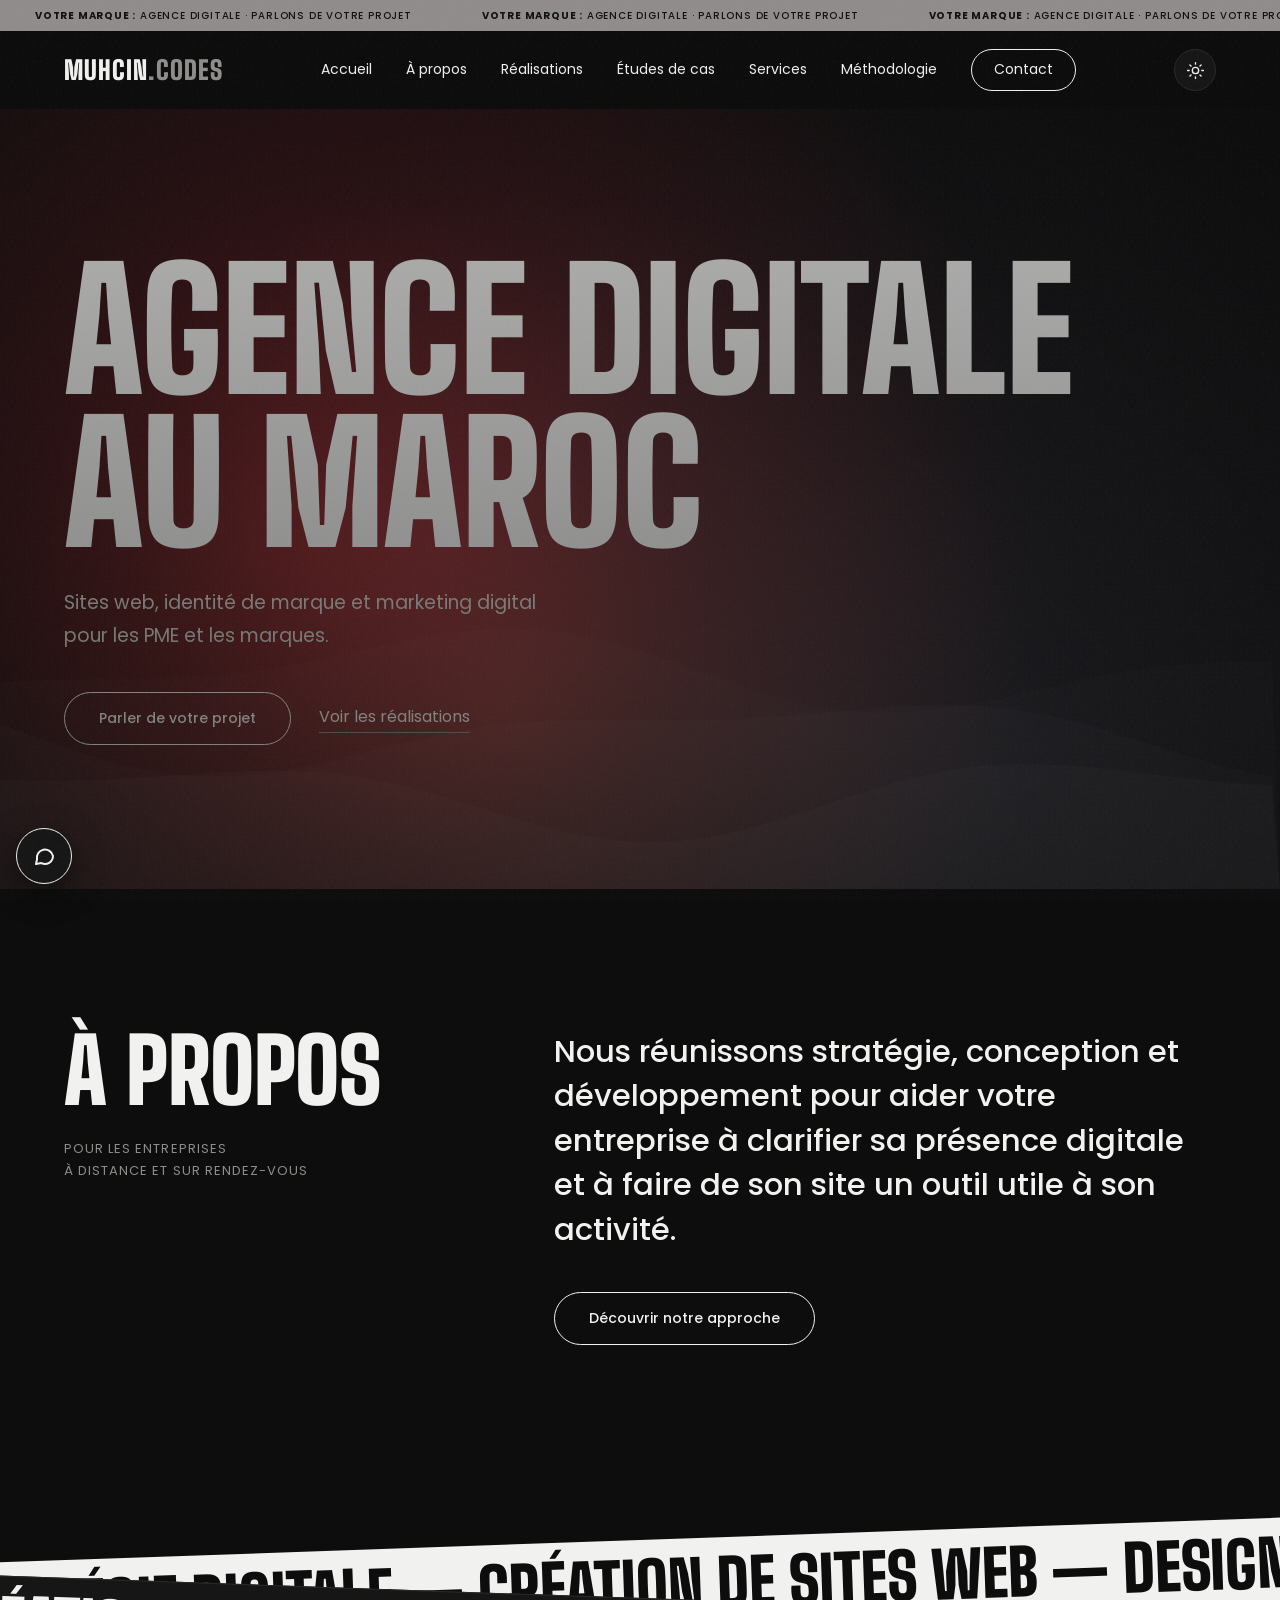
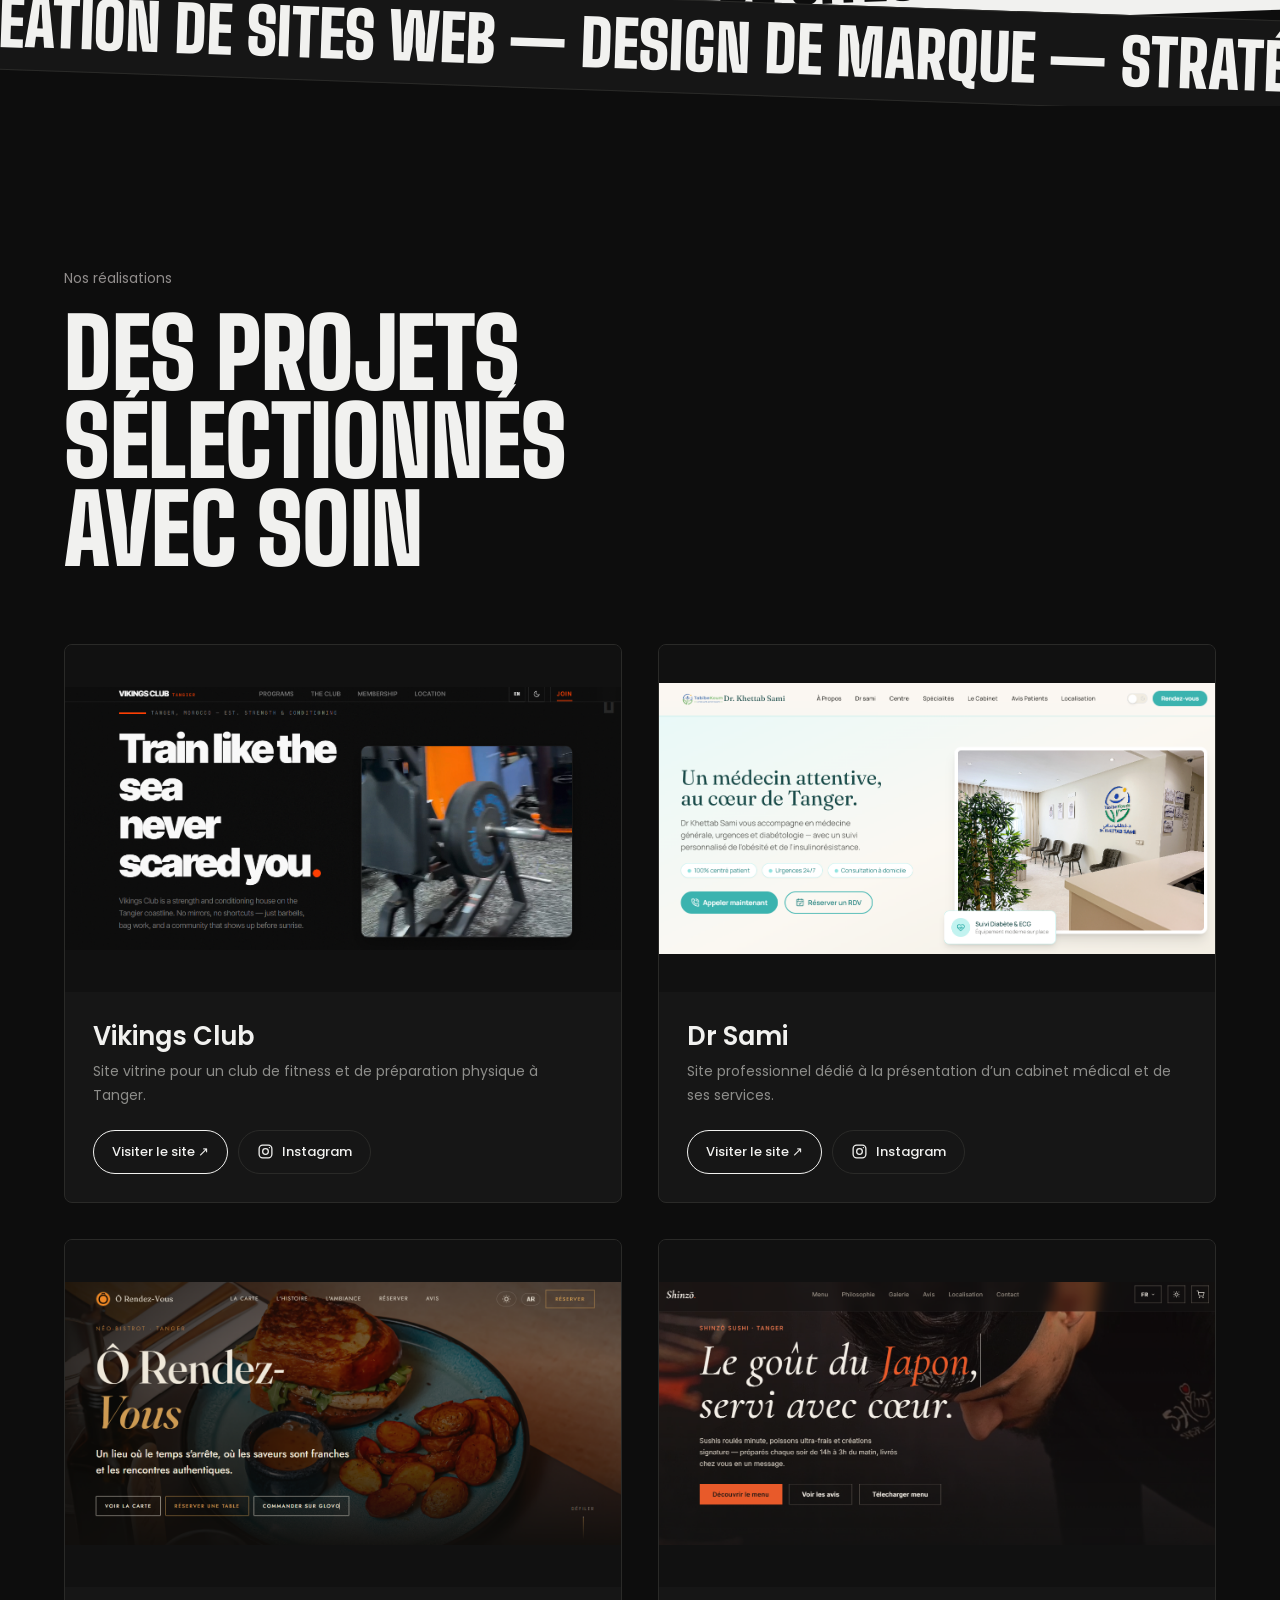
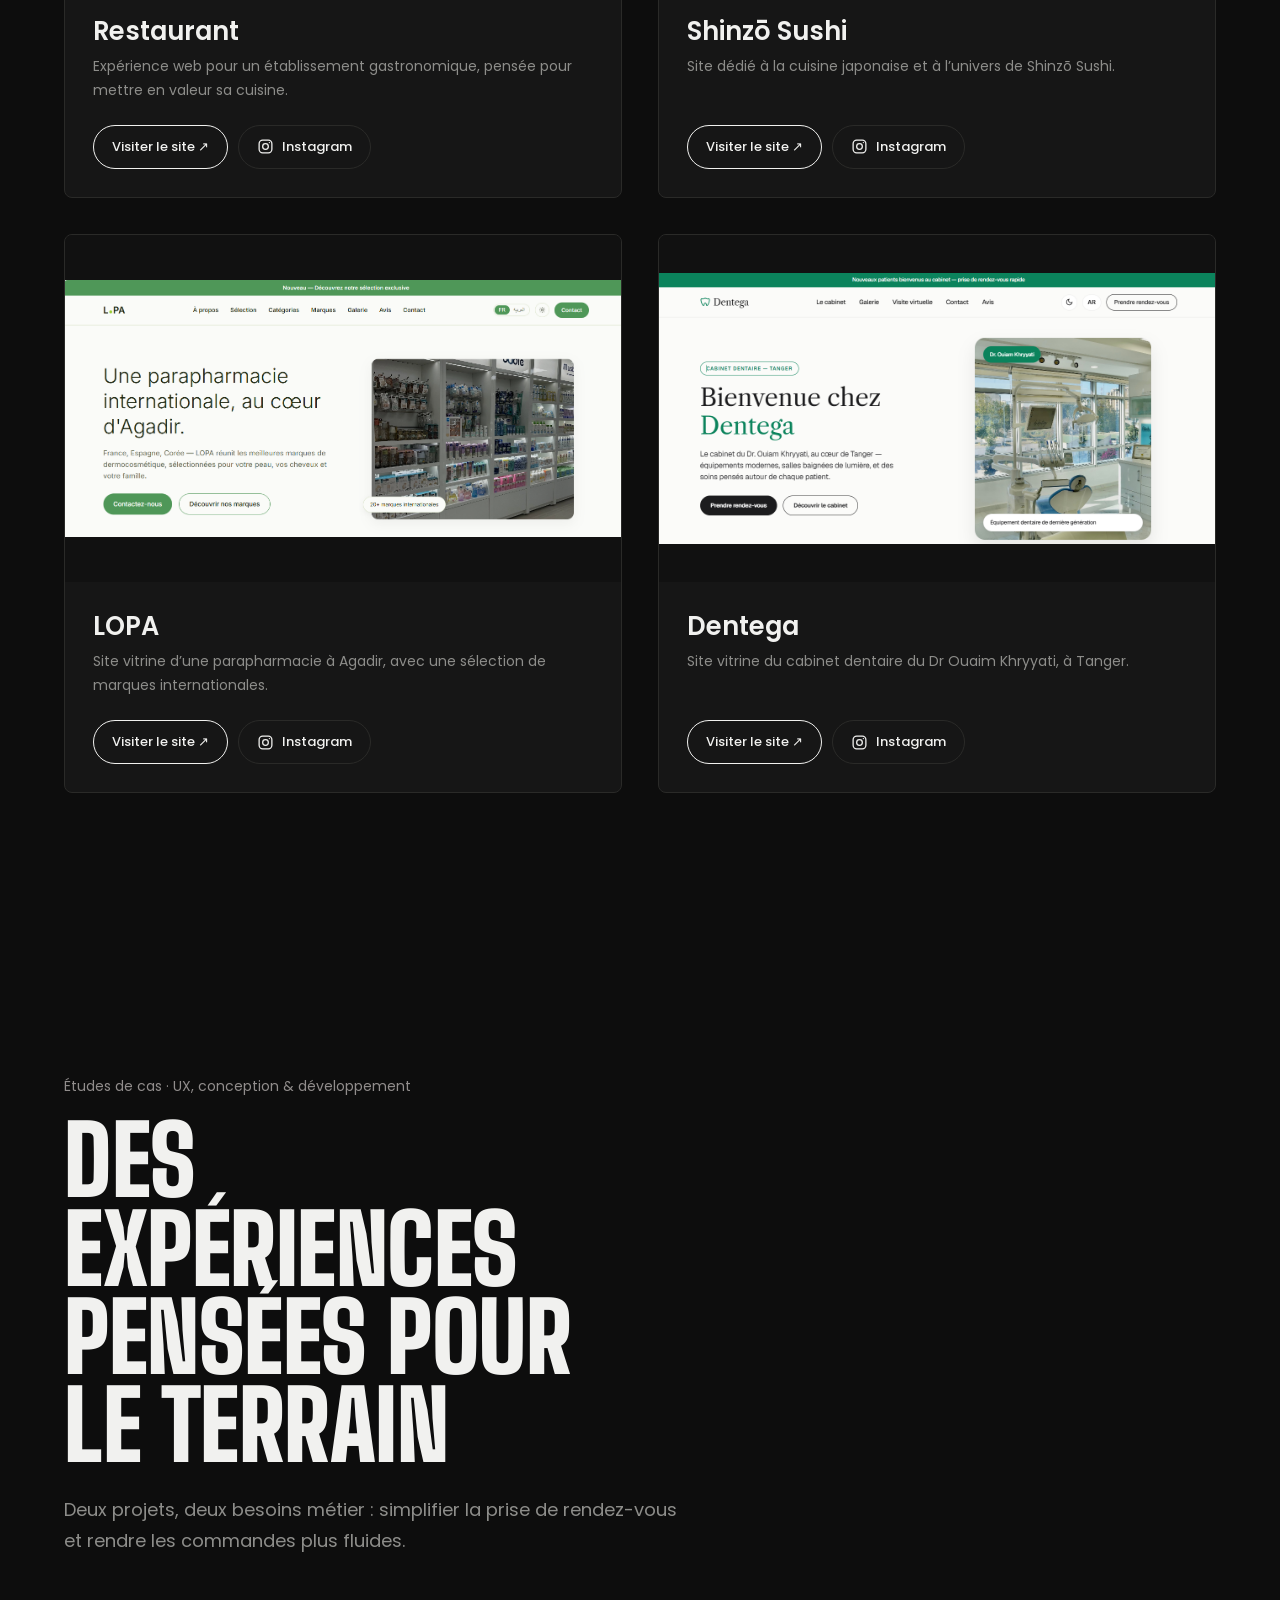
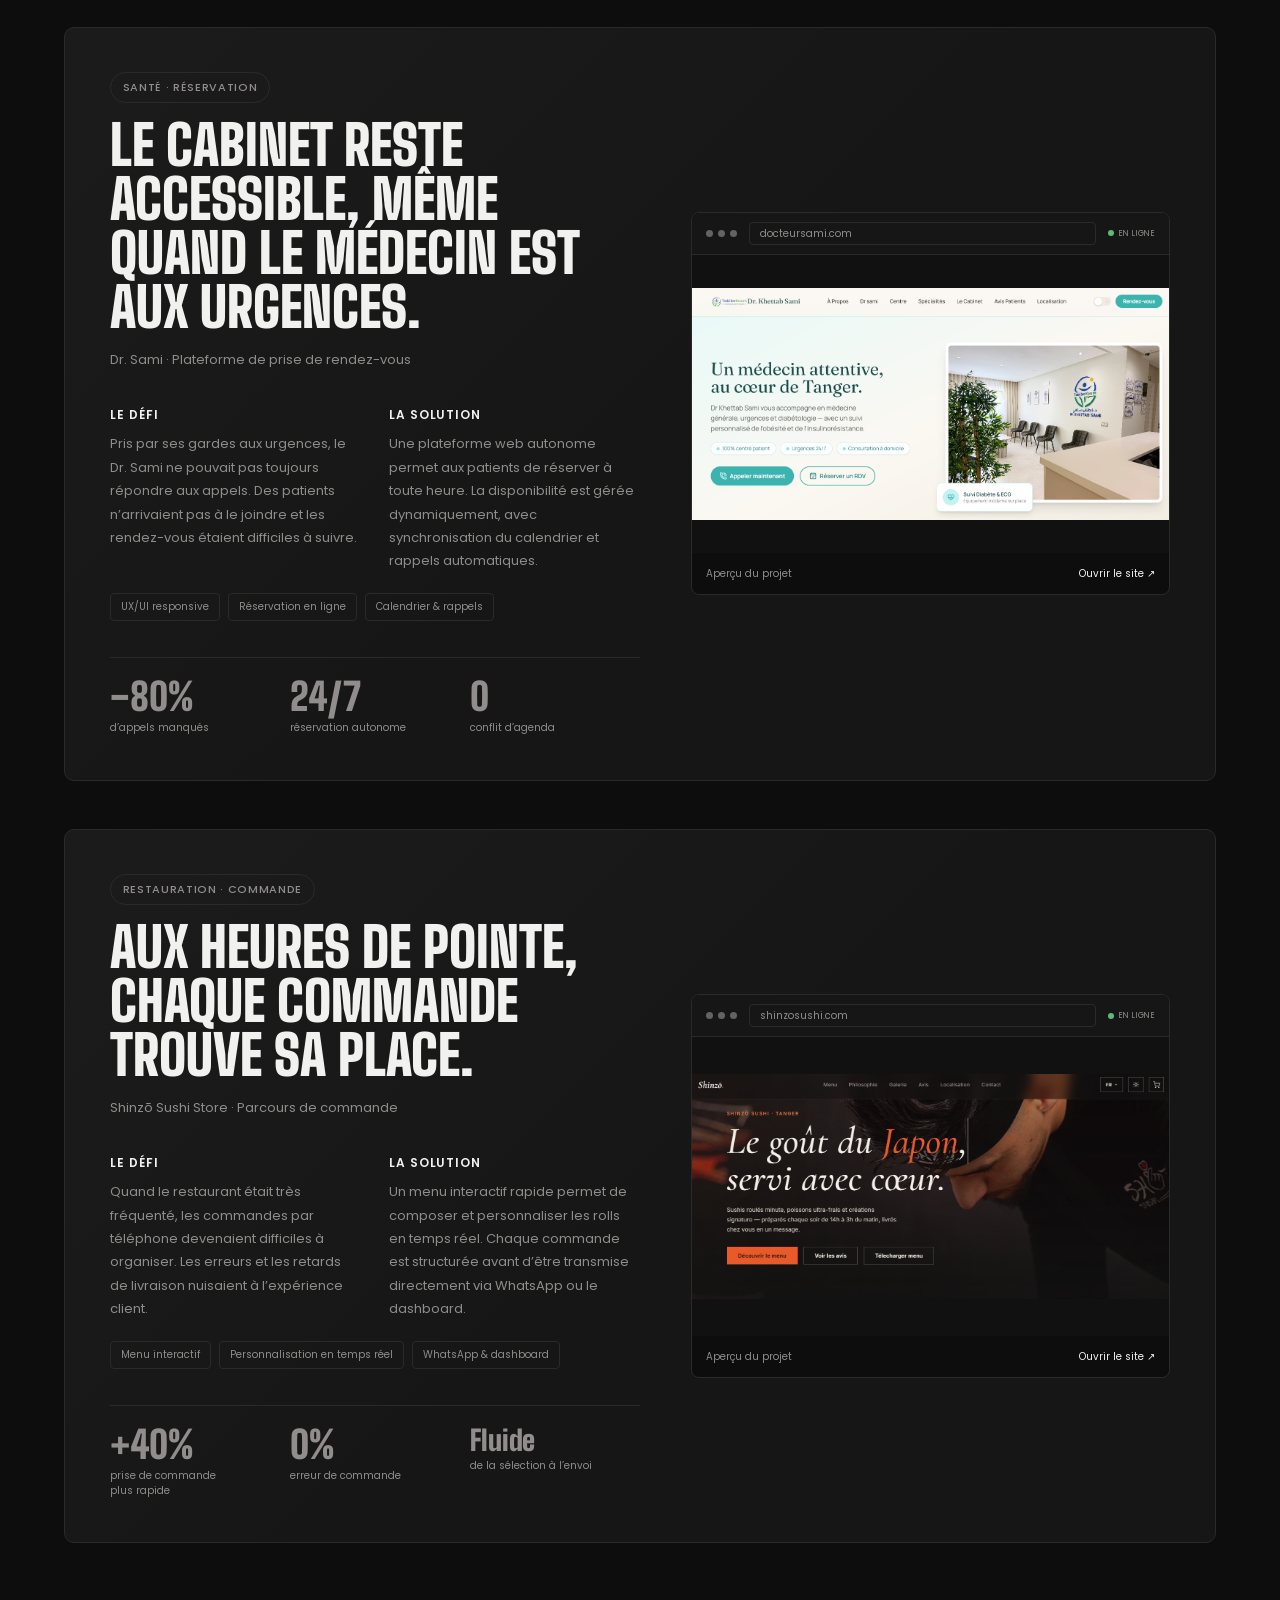
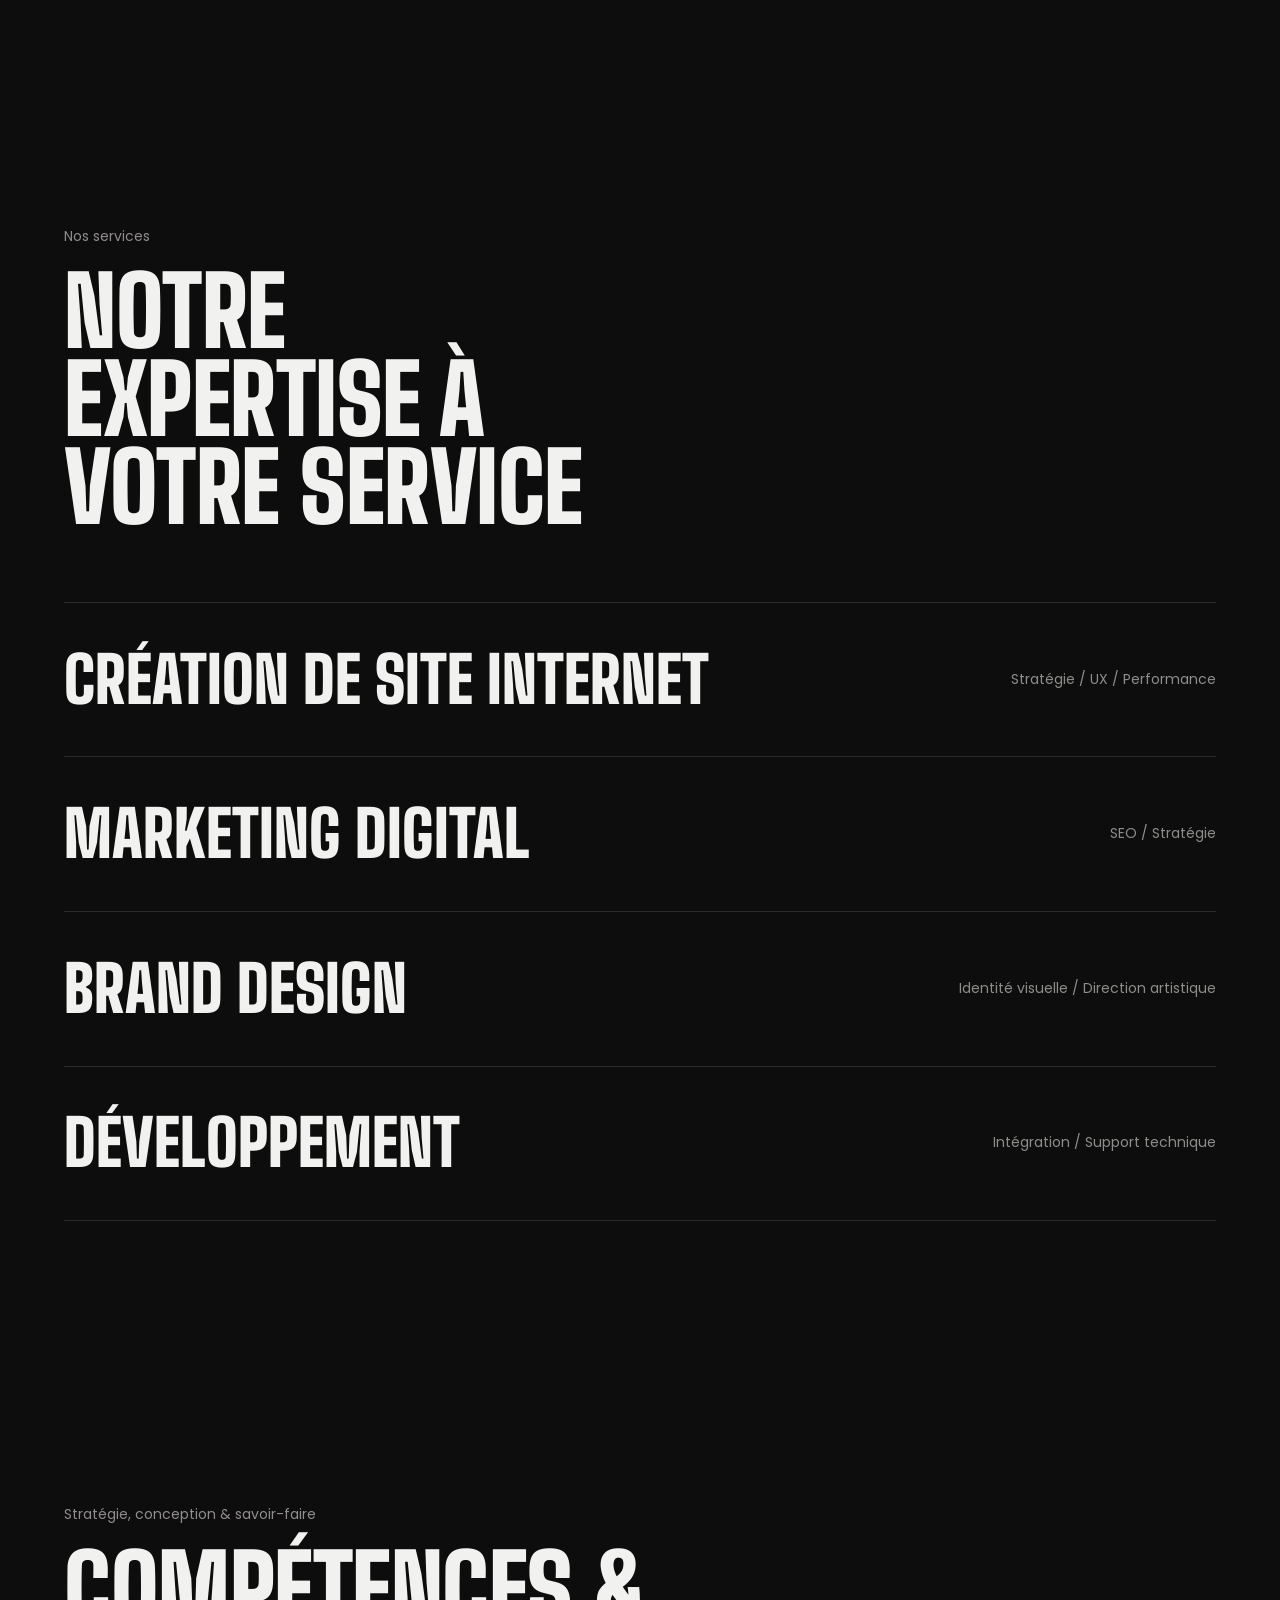
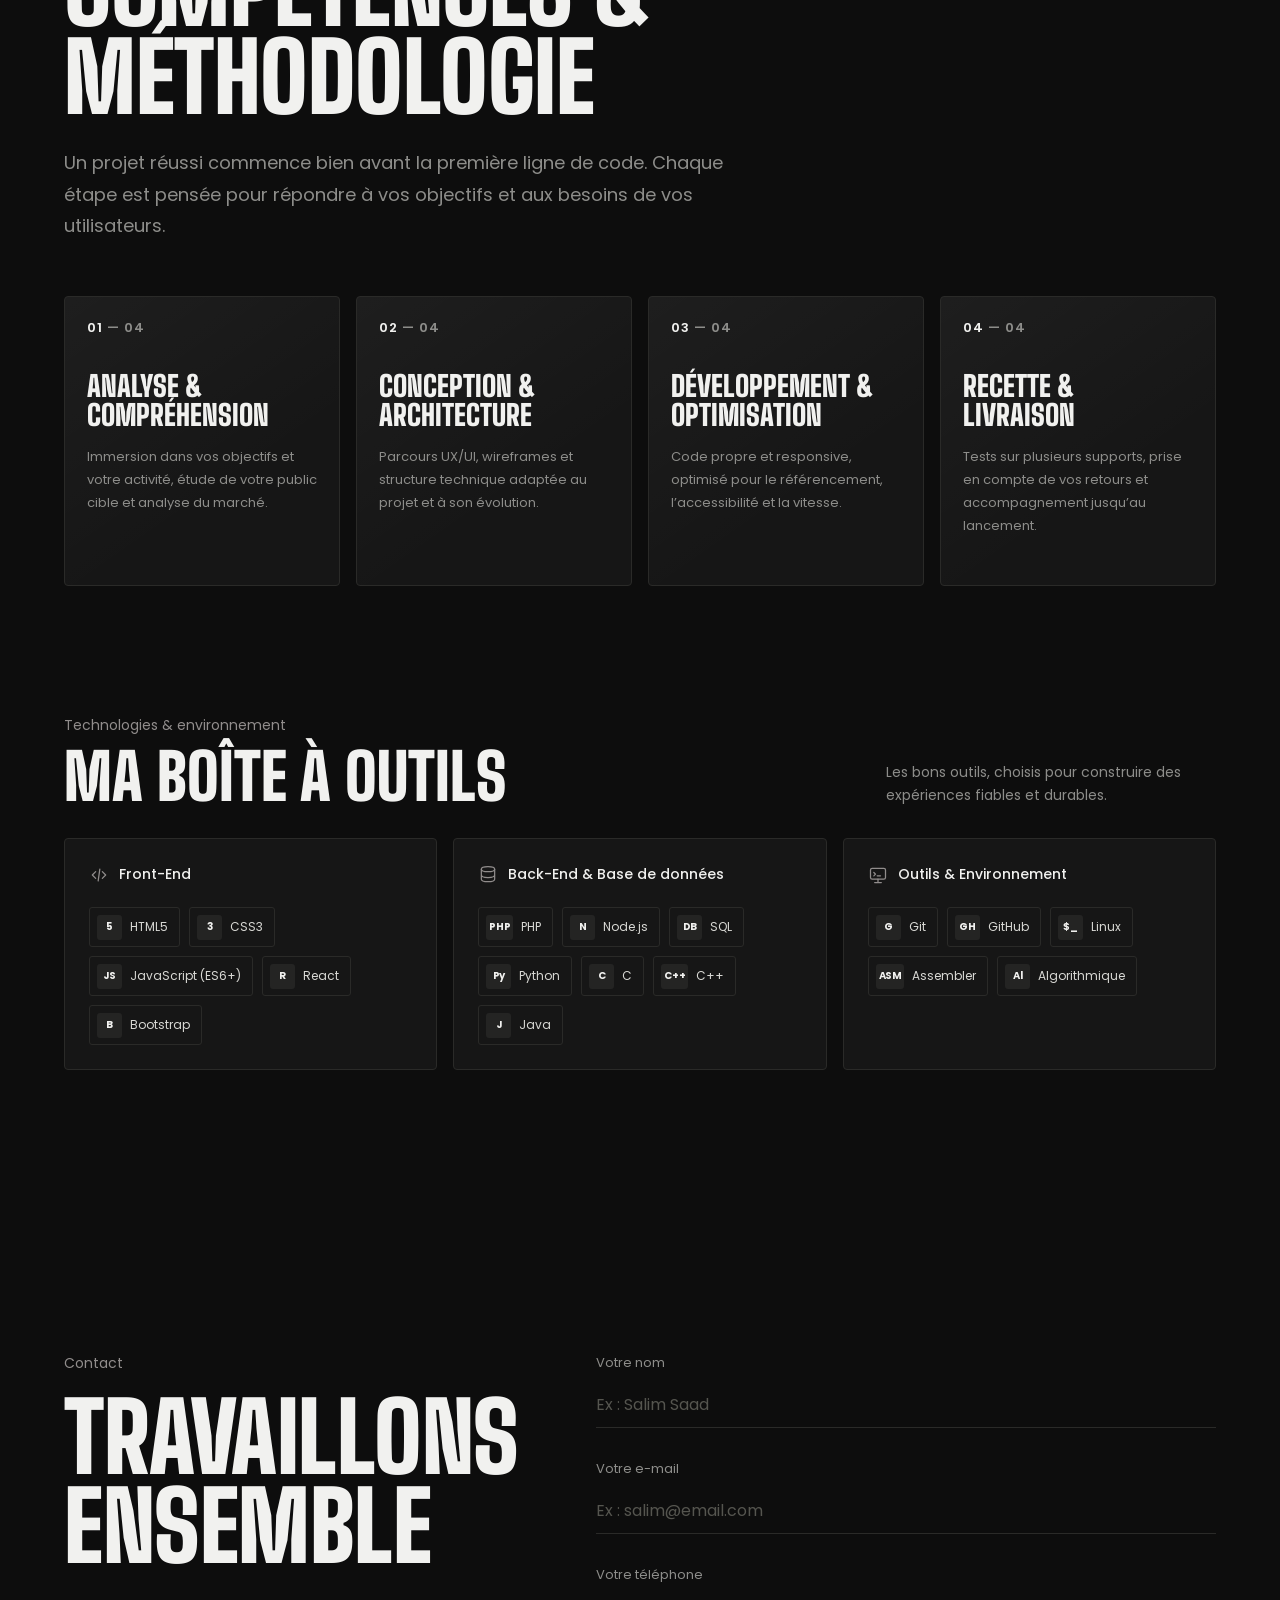
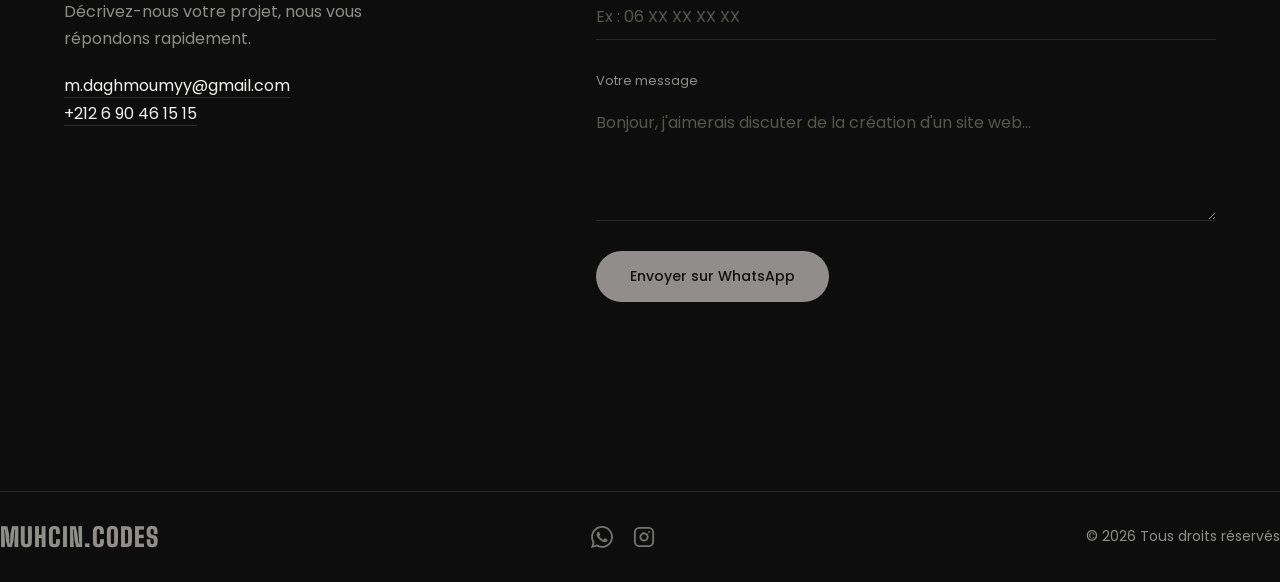
==== index.html @ c2b98a5b "etudes de cas" ====
<!DOCTYPE html>
<html lang="fr">
<head>
<meta charset="utf-8">
<meta name="viewport" content="width=device-width, initial-scale=1, viewport-fit=cover">
<title>Agence digitale | Votre marque</title>
<meta name="description" content="Sites web, identité de marque et marketing digital.">
<link rel="preconnect" href="https://fonts.googleapis.com">
<link rel="preconnect" href="https://fonts.gstatic.com" crossorigin>
<link rel="stylesheet" href="https://fonts.googleapis.com/css2?family=Poppins:wght@300;400;500;600;700&family=Big+Shoulders+Display:wght@700;900&display=swap">
<link rel="stylesheet" href="style.css">
<link rel="icon" type="image/png" href="logos/logo.jpeg">
</head>
<body>
<div class="cursor-glow" aria-hidden="true"></div>

<div class="promo" aria-hidden="true"><div class="promo-track">
  <span><b>VOTRE MARQUE :</b> AGENCE DIGITALE · PARLONS DE VOTRE PROJET</span><span><b>VOTRE MARQUE :</b> AGENCE DIGITALE · PARLONS DE VOTRE PROJET</span><span><b>VOTRE MARQUE :</b> AGENCE DIGITALE · PARLONS DE VOTRE PROJET</span><span><b>VOTRE MARQUE :</b> AGENCE DIGITALE · PARLONS DE VOTRE PROJET</span>
</div></div>

<header class="header">
  <a class="logo" href="#top">Muhcin<span>.codes</span></a>
  <nav id="nav" aria-label="Principal">
    <a href="#top">Accueil</a>
    <a href="#about">À propos</a>
    <a href="#works">Réalisations</a>
    <a href="#case-studies">Études de cas</a>
    <a href="#services">Services</a>
    <a href="#methodologie">Méthodologie</a>
    <a href="#contact" class="nav-cta">Contact</a>
  </nav>
  <button class="theme-toggle" type="button" aria-label="Activer le thème clair" title="Activer le thème clair">
    <svg class="theme-icon theme-icon-sun" viewBox="0 0 24 24" aria-hidden="true">
      <circle cx="12" cy="12" r="4"></circle>
      <path d="M12 2v2m0 16v2M4.93 4.93l1.42 1.42m11.3 11.3 1.42 1.42M2 12h2m16 0h2M4.93 19.07l1.42-1.42m11.3-11.3 1.42-1.42"></path>
    </svg>
    <svg class="theme-icon theme-icon-moon" viewBox="0 0 24 24" aria-hidden="true">
      <path d="M20.9 13A8.5 8.5 0 0 1 11 3.1 8.5 8.5 0 1 0 20.9 13Z"></path>
    </svg>
  </button>
  <button class="burger" aria-controls="nav" aria-expanded="false" aria-label="Ouvrir le menu"><span></span></button>
</header>

<main>
  <section class="hero" id="top">
    <canvas class="hero-canvas" aria-hidden="true"></canvas>
    <div class="wrap hero-inner">
      <h1>Agence digitale<br>au Maroc</h1>
      <p>Sites web, identité de marque et marketing digital<br>pour les PME et les marques.</p>
      <div class="actions">
        <a class="btn btn-outline" href="#contact">Parler de votre projet</a>
        <a class="link" href="#works">Voir les réalisations</a>
      </div>
    </div>
  </section>

  <section class="section wrap grid-2" id="about">
    <div>
      <h2 class="title-xl reveal">À propos</h2>
      <p class="caps reveal">Pour les entreprises<br>À distance et sur rendez-vous</p>
    </div>
    <div>
      <p class="lead reveal">Nous réunissons stratégie, conception et développement pour aider votre entreprise à clarifier sa présence digitale et à faire de son site un outil utile à son activité.</p>
      <a class="btn btn-outline reveal" href="#services">Découvrir notre approche</a>
    </div>
  </section>

  <div class="cross" aria-hidden="true">
    <div class="band band-light"><div class="band-track">Stratégie digitale — Création de sites web — Design de marque — Stratégie digitale — Création de sites web — Design de marque — </div></div>
    <div class="band band-dark"><div class="band-track rev">Création de sites web — Design de marque — Stratégie digitale — Création de sites web — Design de marque — Stratégie digitale — </div></div>
  </div>

<section class="section wrap" id="works">
  <p class="subtitle reveal">Nos réalisations</p>
  <h2 class="title-xxl reveal">Des projets sélectionnés avec soin</h2>
  <div class="works">

    <article class="work">
      <button class="work-img" type="button" aria-label="Agrandir la maquette du projet Vikings Club">
        <img src="projects/gym.PNG" alt="Capture d’écran du site Vikings Club, salle de sport à Tanger" loading="lazy">
      </button>
      <div class="work-content">
        <h3>Vikings Club</h3>
        <p>Site vitrine pour un club de fitness et de préparation physique à Tanger.</p>
        <div class="work-actions">
          <a class="btn btn-outline work-btn" href="https://muhcinee.github.io/gym/" target="_blank" rel="noopener noreferrer">Visiter le site&nbsp;↗</a>
          <a class="btn btn-social work-btn" href="https://www.instagram.com/vikingsclubb?utm_source=ig_web_button_share_sheet&dlrf=ZDNlZDc0MzIxNw==" target="_blank" rel="noopener noreferrer" aria-label="Rechercher Vikings Club sur Instagram">
            <svg viewBox="0 0 24 24" aria-hidden="true"><rect x="3" y="3" width="18" height="18" rx="5"></rect><circle cx="12" cy="12" r="4"></circle><circle class="instagram-dot" cx="17.5" cy="6.5" r="1"></circle></svg>
            Instagram
          </a>
        </div>
      </div>
    </article>

    <article class="work">
      <button class="work-img" type="button" aria-label="Agrandir la maquette du site du Dr Sami">
        <img src="projects/ssami.PNG" alt="Capture d’écran du site du Dr Sami" loading="lazy">
      </button>
      <div class="work-content">
        <h3>Dr Sami</h3>
        <p>Site professionnel dédié à la présentation d’un cabinet médical et de ses services.</p>
        <div class="work-actions">
          <a class="btn btn-outline work-btn" href="https://www.docteursami.com/" target="_blank" rel="noopener noreferrer">Visiter le site&nbsp;↗</a>
          <a class="btn btn-social work-btn" href="https://www.instagram.com/cabinet.dr.khettab.sami?utm_source=ig_web_button_share_sheet&obrf=ZDNlZDc0MzIxNw==" target="_blank" rel="noopener noreferrer" aria-label="Rechercher Dr Sami sur Instagram">
            <svg viewBox="0 0 24 24" aria-hidden="true"><rect x="3" y="3" width="18" height="18" rx="5"></rect><circle cx="12" cy="12" r="4"></circle><circle class="instagram-dot" cx="17.5" cy="6.5" r="1"></circle></svg>
            Instagram
          </a>
        </div>
      </div>
    </article>

    <article class="work">
      <button class="work-img" type="button" aria-label="Agrandir la maquette du projet Restaurant">
        <img src="projects/resto.PNG" alt="Capture d’écran du site de restaurant" loading="lazy">
      </button>
      <div class="work-content">
        <h3>Restaurant</h3>
        <p>Expérience web pour un établissement gastronomique, pensée pour mettre en valeur sa cuisine.</p>
        <div class="work-actions">
          <a class="btn btn-outline work-btn" href="https://muhcinee.github.io/restaurant-portfolio-/" target="_blank" rel="noopener noreferrer">Visiter le site&nbsp;↗</a>
          <a class="btn btn-social work-btn" href="https://www.instagram.com/orendezvous.tanger?utm_source=ig_web_button_share_sheet&mdxt=ZDNlZDc0MzIxNw==" target="_blank" rel="noopener noreferrer" aria-label="Rechercher le restaurant sur Instagram">
            <svg viewBox="0 0 24 24" aria-hidden="true"><rect x="3" y="3" width="18" height="18" rx="5"></rect><circle cx="12" cy="12" r="4"></circle><circle class="instagram-dot" cx="17.5" cy="6.5" r="1"></circle></svg>
            Instagram
          </a>
        </div>
      </div>
    </article>

    <article class="work">
      <button class="work-img" type="button" aria-label="Agrandir la maquette du projet Shinzō Sushi">
        <img src="projects/shinzo.PNG" alt="Capture d’écran du site Shinzō Sushi" loading="lazy">
      </button>
      <div class="work-content">
        <h3>Shinzō Sushi</h3>
        <p>Site dédié à la cuisine japonaise et à l’univers de Shinzō Sushi.</p>
        <div class="work-actions">
          <a class="btn btn-outline work-btn" href="https://www.shinzosushi.com/" target="_blank" rel="noopener noreferrer">Visiter le site&nbsp;↗</a>
          <a class="btn btn-social work-btn" href="https://www.instagram.com/shinzo_sushi_?utm_source=ig_web_button_share_sheet&dlrf=ZDNlZDc0MzIxNw==" target="_blank" rel="noopener noreferrer" aria-label="Rechercher Shinzō Sushi sur Instagram">
            <svg viewBox="0 0 24 24" aria-hidden="true"><rect x="3" y="3" width="18" height="18" rx="5"></rect><circle cx="12" cy="12" r="4"></circle><circle class="instagram-dot" cx="17.5" cy="6.5" r="1"></circle></svg>
            Instagram
          </a>
        </div>
      </div>
    </article>

    <article class="work">
      <button class="work-img" type="button" aria-label="Agrandir la maquette du projet LOPA">
        <img src="projects/parapharmacie.PNG" alt="Capture d’écran du site de la parapharmacie LOPA à Agadir" loading="lazy">
      </button>
      <div class="work-content">
        <h3>LOPA</h3>
        <p>Site vitrine d’une parapharmacie à Agadir, avec une sélection de marques internationales.</p>
        <div class="work-actions">
          <a class="btn btn-outline work-btn" href="https://muhcinee.github.io/portfolio-parapharmacie/" target="_blank" rel="noopener noreferrer">Visiter le site&nbsp;↗</a>
          <a class="btn btn-social work-btn" href="https://www.instagram.com/explore/search/keyword/?q=LOPA%20parapharmacie%20Agadir" target="_blank" rel="noopener noreferrer" aria-label="Rechercher LOPA parapharmacie sur Instagram">
            <svg viewBox="0 0 24 24" aria-hidden="true"><rect x="3" y="3" width="18" height="18" rx="5"></rect><circle cx="12" cy="12" r="4"></circle><circle class="instagram-dot" cx="17.5" cy="6.5" r="1"></circle></svg>
            Instagram
          </a>
        </div>
      </div>
    </article>

    <article class="work">
      <button class="work-img" type="button" aria-label="Agrandir la maquette du cabinet dentaire Dentega">
        <img src="projects/docteurkh.PNG" alt="Capture d’écran du site du cabinet dentaire Dentega à Tanger" loading="lazy">
      </button>
      <div class="work-content">
        <h3>Dentega</h3>
        <p>Site vitrine du cabinet dentaire du Dr Ouaim Khryyati, à Tanger.</p>
        <div class="work-actions">
          <a class="btn btn-outline work-btn" href="https://muhcinee.github.io/portfolio-doctor-/" target="_blank" rel="noopener noreferrer">Visiter le site&nbsp;↗</a>
          <a class="btn btn-social work-btn" href="https://www.instagram.com/explore/search/keyword/?q=Dentega%20Dr%20Ouaim%20Khryyati" target="_blank" rel="noopener noreferrer" aria-label="Rechercher Dentega sur Instagram">
            <svg viewBox="0 0 24 24" aria-hidden="true"><rect x="3" y="3" width="18" height="18" rx="5"></rect><circle cx="12" cy="12" r="4"></circle><circle class="instagram-dot" cx="17.5" cy="6.5" r="1"></circle></svg>
            Instagram
          </a>
        </div>
      </div>
    </article>

  </div>

</section>

<dialog class="lightbox" id="project-lightbox" aria-label="Aperçu de la maquette du projet">
  <button class="lightbox-close" type="button" aria-label="Fermer l’aperçu">×</button>
  <img class="lightbox-image" alt="">
</dialog>

  <section class="section wrap" id="case-studies">
    <p class="subtitle reveal">Études de cas · UX, conception &amp; développement</p>
    <h2 class="title-xxl reveal">Des expériences pensées pour le terrain</h2>
    <p class="case-intro reveal">Deux projets, deux besoins métier : simplifier la prise de rendez-vous et rendre les commandes plus fluides.</p>

    <div class="case-studies">
      <article class="case-study reveal">
        <div class="case-main">
          <header class="case-heading">
            <span class="case-badge">Santé · Réservation</span>
            <h3>Le cabinet reste accessible, même quand le médecin est aux urgences.</h3>
            <p class="case-client">Dr. Sami · Plateforme de prise de rendez-vous</p>
          </header>

          <div class="case-details">
            <section class="case-detail">
              <h4>Le défi</h4>
              <p>Pris par ses gardes aux urgences, le Dr. Sami ne pouvait pas toujours répondre aux appels. Des patients n’arrivaient pas à le joindre et les rendez-vous étaient difficiles à suivre.</p>
            </section>
            <section class="case-detail">
              <h4>La solution</h4>
              <p>Une plateforme web autonome permet aux patients de réserver à toute heure. La disponibilité est gérée dynamiquement, avec synchronisation du calendrier et rappels automatiques.</p>
            </section>
          </div>

          <ul class="case-tags" aria-label="Éléments de la solution">
            <li>UX/UI responsive</li>
            <li>Réservation en ligne</li>
            <li>Calendrier &amp; rappels</li>
          </ul>

          <div class="case-results" aria-label="Résultats du projet Dr. Sami">
            <div class="case-result"><strong>−80<small>%</small></strong><span>d’appels manqués</span></div>
            <div class="case-result"><strong>24/7</strong><span>réservation autonome</span></div>
            <div class="case-result"><strong>0</strong><span>conflit d’agenda</span></div>
          </div>
        </div>

        <a class="case-demo" href="https://www.docteursami.com/" target="_blank" rel="noopener noreferrer" aria-label="Découvrir le site du Dr. Sami, ouvre un nouvel onglet">
          <span class="case-browser" aria-hidden="true">
            <span class="browser-dots"><i></i><i></i><i></i></span>
            <span class="browser-address">docteursami.com</span>
            <span class="browser-live"><i></i> EN LIGNE</span>
          </span>
          <span class="case-screen">
            <img src="projects/ssami.PNG" alt="Aperçu du site du Dr. Sami" loading="lazy">
            <span class="case-demo-cta">Explorer le site <span aria-hidden="true">↗</span></span>
          </span>
          <span class="case-caption"><span>Aperçu du projet</span><span>Ouvrir le site ↗</span></span>
        </a>
      </article>

      <article class="case-study case-study-sushi reveal">
        <div class="case-main">
          <header class="case-heading">
            <span class="case-badge">Restauration · Commande</span>
            <h3>Aux heures de pointe, chaque commande trouve sa place.</h3>
            <p class="case-client">Shinzō Sushi Store · Parcours de commande</p>
          </header>

          <div class="case-details">
            <section class="case-detail">
              <h4>Le défi</h4>
              <p>Quand le restaurant était très fréquenté, les commandes par téléphone devenaient difficiles à organiser. Les erreurs et les retards de livraison nuisaient à l’expérience client.</p>
            </section>
            <section class="case-detail">
              <h4>La solution</h4>
              <p>Un menu interactif rapide permet de composer et personnaliser les rolls en temps réel. Chaque commande est structurée avant d’être transmise directement via WhatsApp ou le dashboard.</p>
            </section>
          </div>

          <ul class="case-tags" aria-label="Éléments de la solution">
            <li>Menu interactif</li>
            <li>Personnalisation en temps réel</li>
            <li>WhatsApp &amp; dashboard</li>
          </ul>

          <div class="case-results" aria-label="Résultats du projet Shinzō Sushi">
            <div class="case-result"><strong>+40<small>%</small></strong><span>prise de commande plus rapide</span></div>
            <div class="case-result"><strong>0<small>%</small></strong><span>erreur de commande</span></div>
            <div class="case-result case-result-text"><strong>Fluide</strong><span>de la sélection à l’envoi</span></div>
          </div>
        </div>

        <a class="case-demo" href="https://www.shinzosushi.com/" target="_blank" rel="noopener noreferrer" aria-label="Découvrir le site de Shinzō Sushi, ouvre un nouvel onglet">
          <span class="case-browser" aria-hidden="true">
            <span class="browser-dots"><i></i><i></i><i></i></span>
            <span class="browser-address">shinzosushi.com</span>
            <span class="browser-live"><i></i> EN LIGNE</span>
          </span>
          <span class="case-screen">
            <img src="projects/shinzo.PNG" alt="Aperçu du site de Shinzō Sushi" loading="lazy">
            <span class="case-demo-cta">Explorer le site <span aria-hidden="true">↗</span></span>
          </span>
          <span class="case-caption"><span>Aperçu du projet</span><span>Ouvrir le site ↗</span></span>
        </a>
      </article>
    </div>
  </section>

  <section class="section wrap" id="services">
    <p class="subtitle reveal">Nos services</p>
    <h2 class="title-xxl reveal">Notre expertise à votre service</h2>
    <ul class="services">
      <li><a href="#"><h3>Création de site internet</h3><span>Stratégie / UX / Performance</span></a></li>
      <li><a href="#"><h3>Marketing digital</h3><span>SEO / Stratégie</span></a></li>
      <li><a href="#"><h3>Brand design</h3><span>Identité visuelle / Direction artistique</span></a></li>
      <li><a href="#"><h3>Développement</h3><span>Intégration / Support technique</span></a></li>
    </ul>
  </section>
<section class="section wrap" id="methodologie">
  <p class="subtitle reveal">Stratégie, conception &amp; savoir-faire</p>
  <h2 class="title-xxl wide reveal">Compétences &amp; Méthodologie</h2>
  <p class="method-intro reveal">Un projet réussi commence bien avant la première ligne de code. Chaque étape est pensée pour répondre à vos objectifs et aux besoins de vos utilisateurs.</p>

  <ol class="method">
    <li class="method-card reveal">
      <span class="num">01 <span>— 04</span></span>
      <h3>Analyse &amp;<br>Compréhension</h3>
      <p>Immersion dans vos objectifs et votre activité, étude de votre public cible et analyse du marché.</p>
    </li>
    <li class="method-card reveal">
      <span class="num">02 <span>— 04</span></span>
      <h3>Conception &amp;<br>Architecture</h3>
      <p>Parcours UX/UI, wireframes et structure technique adaptée au projet et à son évolution.</p>
    </li>
    <li class="method-card reveal">
      <span class="num">03 <span>— 04</span></span>
      <h3>Développement &amp;<br>Optimisation</h3>
      <p>Code propre et responsive, optimisé pour le référencement, l’accessibilité et la vitesse.</p>
    </li>
    <li class="method-card reveal">
      <span class="num">04 <span>— 04</span></span>
      <h3>Recette &amp;<br>Livraison</h3>
      <p>Tests sur plusieurs supports, prise en compte de vos retours et accompagnement jusqu’au lancement.</p>
    </li>
  </ol>

  <div class="skills-heading reveal">
    <div>
      <p class="subtitle">Technologies &amp; environnement</p>
      <h3>Ma boîte à outils</h3>
    </div>
    <p>Les bons outils, choisis pour construire des expériences fiables et durables.</p>
  </div>

  <div class="skills-grid">

    <article class="skill-group reveal">
      <h4><svg aria-hidden="true" viewBox="0 0 24 24"><path d="m8 8-4 4 4 4m8-8 4 4-4 4m-3-11-2 14"/></svg>Front-End</h4>
      <ul class="skill-list">
        <li class="skill" style="--c:#e34f26"><span class="skill-icon" aria-hidden="true">5</span>HTML5</li>
        <li class="skill" style="--c:#2f9be0"><span class="skill-icon" aria-hidden="true">3</span>CSS3</li>
        <li class="skill" style="--c:#f7df1e"><span class="skill-icon" aria-hidden="true">JS</span>JavaScript (ES6+)</li>
        <li class="skill" style="--c:#61dafb"><span class="skill-icon" aria-hidden="true">R</span>React</li>
        <li class="skill" style="--c:#8f62d0"><span class="skill-icon" aria-hidden="true">B</span>Bootstrap</li>
      </ul>
    </article>

    <article class="skill-group reveal">
      <h4><svg aria-hidden="true" viewBox="0 0 24 24"><ellipse cx="12" cy="5" rx="8" ry="3"/><path d="M4 5v7c0 1.700 3.600 3 8 3s8-1.300 8-3V5M4 12v5c0 1.700 3.600 3 8 3s8-1.300 8-3v-5"/></svg>Back-End &amp; Base de données</h4>
      <ul class="skill-list">
        <li class="skill" style="--c:#8892bf"><span class="skill-icon" aria-hidden="true">PHP</span>PHP</li>
        <li class="skill" style="--c:#6cc24a"><span class="skill-icon" aria-hidden="true">N</span>Node.js</li>
        <li class="skill" style="--c:#e48e00"><span class="skill-icon" aria-hidden="true">DB</span>SQL</li>
        <li class="skill" style="--c:#4b8bbe"><span class="skill-icon" aria-hidden="true">Py</span>Python</li>
        <li class="skill" style="--c:#6d7fe0"><span class="skill-icon" aria-hidden="true">C</span>C</li>
        <li class="skill" style="--c:#659ad2"><span class="skill-icon" aria-hidden="true">C++</span>C++</li>
        <li class="skill" style="--c:#f89820"><span class="skill-icon" aria-hidden="true">J</span>Java</li>
      </ul>
    </article>

    <article class="skill-group reveal">
      <h4><svg aria-hidden="true" viewBox="0 0 24 24"><rect x="3" y="4" width="18" height="13" rx="2"/><path d="M8 21h8m-4-4v4M7 9l2 2-2 2m4 0h4"/></svg>Outils &amp; Environnement</h4>
      <ul class="skill-list">
        <li class="skill" style="--c:#f05032"><span class="skill-icon" aria-hidden="true">G</span>Git</li>
        <li class="skill" style="--c:#c9d1d9"><span class="skill-icon" aria-hidden="true">GH</span>GitHub</li>
        <li class="skill" style="--c:#fcc624"><span class="skill-icon" aria-hidden="true">$_</span>Linux</li>
        <li class="skill" style="--c:#9aa0a6"><span class="skill-icon" aria-hidden="true">ASM</span>Assembler</li>
        <li class="skill" style="--c:#ff6b9a"><span class="skill-icon" aria-hidden="true">Al</span>Algorithmique</li>
      </ul>
    </article>

  </div>
</section>
  <section class="section wrap grid-2" id="contact">
    <div>
      <p class="subtitle reveal">Contact</p>
      <h2 class="title-xxl reveal">Travaillons<br>ensemble</h2>
      <p class="muted reveal">Décrivez-nous votre projet, nous vous répondons rapidement.</p>
      <p class="reveal"><a class="ulink" href="mailto:m.daghmoumyy@gmail.com">m.daghmoumyy@gmail.com</a><br><a class="ulink" href="tel:+212690461515">+212 6 90 46 15 15</a></p>
    </div>
    <form class="form" id="contact-form" novalidate>
      <label>Votre nom<input type="text" name="nom" placeholder="Ex : Salim Saad" autocomplete="name" required></label>
      <label>Votre e-mail<input type="email" name="email" placeholder="Ex : salim@email.com" autocomplete="email" required></label>
      <label>Votre téléphone<input type="tel" name="tel" placeholder="Ex : 06 XX XX XX XX" autocomplete="tel"></label>
      <label>Votre message<textarea name="message" rows="4" placeholder="Bonjour, j'aimerais discuter de la création d'un site web…" required></textarea></label>
      <button class="btn btn-solid" type="submit">Envoyer sur WhatsApp</button>
      <p class="form-note" id="form-note" role="status" aria-live="polite"></p>
    </form>
  </section>
</main>

<footer class="footer wrap">
  <a class="logo" href="#top">Muhcin<span>.codes</span></a>

  <div class="footer-socials">
    <!-- WhatsApp -->
    <a href="https://wa.me/212790461515" target="_blank" rel="noopener noreferrer" aria-label="WhatsApp">
      <svg xmlns="http://www.w3.org/2000/svg" width="22" height="22" viewBox="0 0 24 24" fill="currentColor">
        <path d="M.057 24l1.687-6.163c-1.041-1.804-1.588-3.849-1.587-5.946.003-6.556 5.338-11.891 11.893-11.891 3.181.001 6.167 1.24 8.413 3.488 2.245 2.248 3.481 5.236 3.48 8.414-.003 6.557-5.338 11.892-11.893 11.892-1.99-.001-3.951-.5-5.688-1.448l-6.305 1.654zm6.597-3.807c1.676.995 3.276 1.591 5.392 1.592 5.448 0 9.886-4.434 9.889-9.885.002-5.462-4.415-9.89-9.881-9.892-5.452 0-9.887 4.434-9.889 9.884-.001 2.225.651 3.891 1.746 5.634l-.999 3.648 3.742-.981zm11.387-5.464c-.074-.124-.272-.198-.57-.347-.297-.149-1.758-.868-2.031-.967-.272-.099-.47-.149-.669.149-.198.297-.768.967-.941 1.165-.173.198-.347.223-.644.074-.297-.149-1.255-.462-2.39-1.475-.883-.788-1.48-1.761-1.653-2.059-.173-.297-.018-.458.13-.606.134-.133.297-.347.446-.521.151-.172.2-.296.3-.495.099-.198.05-.372-.025-.521-.075-.148-.669-1.611-.916-2.206-.242-.579-.487-.501-.669-.51l-.57-.01c-.198 0-.52.074-.792.372s-1.04 1.016-1.04 2.479 1.065 2.876 1.213 3.074c.149.198 2.095 3.2 5.076 4.487.709.306 1.263.489 1.694.626.712.226 1.36.194 1.872.118.572-.085 1.758-.719 2.006-1.413.248-.695.248-1.29.173-1.414z"/>
      </svg>
    </a>

    <!-- Instagram -->
    <a href="https://instagram.com/muhcin.codes" target="_blank" rel="noopener noreferrer" aria-label="Instagram">
      <svg xmlns="http://www.w3.org/2000/svg" width="22" height="22" viewBox="0 0 24 24" fill="none" stroke="currentColor" stroke-width="2" stroke-linecap="round" stroke-linejoin="round">
        <rect x="2" y="2" width="20" height="20" rx="5" ry="5"></rect>
        <path d="M16 11.37A4 4 0 1 1 12.63 8 4 4 0 0 1 16 11.37z"></path>
        <line x1="17.5" y1="6.5" x2="17.51" y2="6.5"></line>
      </svg>
    </a>
  </div>

  <p>© <span id="year">2026</span> Tous droits réservés</p>
</footer>

<!-- Bouton social flottant (bas gauche) -->
<div class="social" id="social">
  <ul class="social-menu" id="social-menu">
    <li><a href="https://www.instagram.com/muhcin.codes" target="_blank" rel="noopener noreferrer">
      <svg viewBox="0 0 24 24" aria-hidden="true"><rect x="3" y="3" width="18" height="18" rx="5" fill="none" stroke="currentColor" stroke-width="2"/><circle cx="12" cy="12" r="4" fill="none" stroke="currentColor" stroke-width="2"/><circle cx="17.2" cy="6.8" r="1.2" fill="currentColor"/></svg>
      <span>Instagram</span></a></li>
    <li><a href="mailto:m.daghmoumyy@gmail.com">
      <svg viewBox="0 0 24 24" aria-hidden="true"><rect x="3" y="5" width="18" height="14" rx="2" fill="none" stroke="currentColor" stroke-width="2"/><path d="m3.5 7 8.5 6 8.5-6" fill="none" stroke="currentColor" stroke-width="2"/></svg>
      <span>Email</span></a></li>
  </ul>
  <button class="social-toggle" type="button" aria-expanded="false" aria-controls="social-menu" aria-label="Ouvrir les réseaux sociaux">
    <svg class="i-open" viewBox="0 0 24 24" aria-hidden="true"><path d="M21 12a8 8 0 0 1-11.6 7.1L4 20l1-4.6A8 8 0 1 1 21 12Z" fill="none" stroke="currentColor" stroke-width="2" stroke-linejoin="round"/></svg>
    <svg class="i-close" viewBox="0 0 24 24" aria-hidden="true"><path d="M6 6l12 12M18 6 6 18" fill="none" stroke="currentColor" stroke-width="2" stroke-linecap="round"/></svg>
  </button>
</div>

<script src="script.js"></script>
</body>
</html>
---- style.css ----
:root{color-scheme:dark;--bg:#0d0d0d;--bg2:#161616;--fg:#f1f1ef;--muted:#8d8d8a;--line:#2a2a28;--accent:#918d8c;--accent-fg:#111;--header-bg:rgba(13,13,13,.8);--hero-start:#2b2b29;--hero-copy:#cfcfcb;--hero-overlay:linear-gradient(180deg,rgba(13,13,13,.25),rgba(13,13,13,.55));--card-hover:#191918;--hover-border:#55514f;--image-bg:#111;--placeholder:#55554f;--nav-bg:rgba(13,13,13,.94);--skill-fg:#d8d8d4;--skill-icon-bg:#242423;--skill-hover-bg:rgba(255,255,255,.035);--head:"Big Shoulders Display",sans-serif;--body:"Poppins",sans-serif;--pad:clamp(20px,5vw,72px)}
:root[data-theme="light"]{color-scheme:light;--bg:#f5f3ef;--bg2:#fff;--fg:#211f1d;--muted:#6f6963;--line:#dedad4;--accent:#a33b38;--accent-fg:#fff;--header-bg:rgba(245,243,239,.86);--hero-start:#e5dfd7;--hero-copy:#48423d;--card-hover:#f4f1ec;--hover-border:#bcb4a9;--image-bg:#e8e3dc;--placeholder:#89827b;--nav-bg:rgba(245,243,239,.96);--skill-fg:#47423e;--skill-icon-bg:#e8e3dc;--skill-hover-bg:rgba(20,15,10,.035)}
*{box-sizing:border-box;margin:0;padding:0}
html{scroll-behavior:smooth;scroll-padding-top:90px}
body{background:var(--bg);color:var(--fg);font:400 16px/1.7 var(--body);-webkit-font-smoothing:antialiased;overflow-x:hidden}
body::after{content:"";position:fixed;inset:0;pointer-events:none;z-index:99;opacity:.06;background-image:url("data:image/svg+xml,%3Csvg xmlns='http://www.w3.org/2000/svg' width='160' height='160'%3E%3Cfilter id='n'%3E%3CfeTurbulence baseFrequency='.8' numOctaves='2'/%3E%3C/filter%3E%3Crect width='100%25' height='100%25' filter='url(%23n)'/%3E%3C/svg%3E")}
a{color:inherit;text-decoration:none}ul{list-style:none}
:focus-visible{outline:2px solid var(--accent);outline-offset:3px}
.wrap{padding-inline:var(--pad);max-width:1600px;margin-inline:auto}
.section{padding-block:clamp(70px,11vw,150px)}
.grid-2{display:grid;grid-template-columns:1fr 1.6fr;gap:clamp(30px,6vw,100px);align-items:start}

/* promo bar */
.promo{background:var(--accent);color:var(--accent-fg);overflow:hidden;font-size:10px;font-weight:450;letter-spacing:.08em;white-space:nowrap}
.promo-track{display:inline-flex;animation:marq 30s linear infinite}
.promo span{padding:7px 35px}
@keyframes marq{to{transform:translateX(-50%)}}

/* header */
.header{position:sticky;top:0;z-index:50;display:flex;align-items:center;justify-content:space-between;padding:18px var(--pad)}
/* le flou est sur un pseudo-élément : un backdrop-filter sur .header piégeait le menu mobile (position:fixed) dans la barre */
.header::before{content:"";position:absolute;inset:0;z-index:-1;background:var(--header-bg);-webkit-backdrop-filter:blur(12px);backdrop-filter:blur(12px)}
.logo{font:900 26px/1 var(--head);letter-spacing:.04em;text-transform:uppercase}.logo span{color:var(--accent)}
#nav{display:flex;gap:34px;align-items:center;font-size:14px}
#nav a{position:relative;padding-block:4px}
#nav a:not(.nav-cta)::after{content:"";position:absolute;left:0;bottom:0;width:100%;height:1px;background:currentColor;transform:scaleX(0);transform-origin:left;transition:transform .3s}
#nav a:hover::after{transform:scaleX(1)}
.nav-cta{border:1px solid var(--fg);border-radius:99px;padding:8px 22px!important;transition:.3s}
.nav-cta:hover{background:var(--fg);color:var(--bg)}
.theme-toggle{display:grid;place-items:center;flex:none;width:42px;height:42px;border:1px solid var(--line);border-radius:50%;background:var(--bg2);color:var(--fg);cursor:pointer;transition:background .25s,border-color .25s,color .25s,transform .25s}
.theme-toggle:hover{transform:rotate(-12deg);border-color:var(--accent);color:var(--accent)}
.theme-toggle:focus-visible{outline:2px solid var(--accent);outline-offset:3px}
.theme-icon{width:19px;height:19px;fill:none;stroke:currentColor;stroke-width:1.7;stroke-linecap:round;stroke-linejoin:round}
.theme-icon-moon{display:none}
:root[data-theme="light"] .theme-icon-sun{display:none}
:root[data-theme="light"] .theme-icon-moon{display:block}
.burger{display:none;background:none;border:0;width:40px;height:40px;cursor:pointer;position:relative}
.burger span,.burger::before,.burger::after{content:"";position:absolute;left:8px;right:8px;height:2px;background:var(--fg);transition:.3s}
.burger::before{top:14px}.burger span{top:19px}.burger::after{top:24px}
.menu-open .burger::before{top:19px;transform:rotate(45deg)}.menu-open .burger::after{top:19px;transform:rotate(-45deg)}.menu-open .burger span{opacity:0}

/* hero */
.hero{position:relative;min-height:calc(100svh - 120px);display:flex;align-items:center;overflow:hidden;background:radial-gradient(ellipse at 70% 30%,var(--hero-start),var(--bg) 65%)}
.hero-video{position:absolute;inset:0;width:100%;height:100%;object-fit:cover;filter:grayscale(1) brightness(.45)}
.hero-inner{position:relative;width:100%}
h1,.title-xl,.title-xxl{font-family:var(--head);font-weight:900;text-transform:uppercase;line-height:.92;letter-spacing:-.005em}
h1{font-size:clamp(64px,13vw,210px)}
.hero p{margin-top:28px;max-width:700px;color:var(--hero-copy);font-size:clamp(15px,1.6vw,19px)}
.actions{display:flex;flex-wrap:wrap;gap:28px;align-items:center;margin-top:40px}
.title-xl{font-size:clamp(48px,7vw,110px)}.title-xxl{font-size:clamp(44px,7.5vw,120px);max-width:12ch}
.subtitle{font-size:14px;color:var(--accent);margin-bottom:18px}
.caps{margin-top:26px;font-size:13px;text-transform:uppercase;letter-spacing:.08em;color:var(--muted)}
.lead{font-size:clamp(20px,2.4vw,32px);font-weight:500;line-height:1.45;margin-bottom:40px}
.muted{color:var(--muted);margin:28px 0 20px;max-width:380px}
.ulink{border-bottom:1px solid var(--line);transition:border-color .3s}.ulink:hover{border-color:var(--accent)}

/* buttons */
.btn{display:inline-block;border-radius:99px;padding:15px 34px;font:500 14px var(--body);cursor:pointer;transition:.3s}
.btn-outline{border:1px solid var(--fg)}.btn-outline:hover{background:var(--fg);color:var(--bg)}
.btn-solid{background:var(--accent);color:var(--accent-fg);border:0}.btn-solid:hover{filter:brightness(1.1);transform:translateY(-2px)}
.link{border-bottom:1px solid var(--muted);padding-bottom:2px}.link:hover{border-color:var(--fg)}

/* crossed bands */
.cross{position:relative;height:200px;overflow:hidden;margin-block:20px}
.band{position:absolute;left:-5%;width:110%;padding:14px 0;overflow:hidden;white-space:nowrap;font:900 clamp(34px,5vw,64px)/1 var(--head);text-transform:uppercase}
.band-light{background:var(--fg);color:var(--bg);top:34px;transform:rotate(-2deg)}
.band-dark{background:var(--bg2);border-block:1px solid var(--line);top:92px;transform:rotate(2deg)}
.band-track{display:inline-block;animation:marq 40s linear infinite}.band-track.rev{animation-direction:reverse}

/* works */
.works{display:grid;grid-template-columns:repeat(2,minmax(0,1fr));gap:clamp(20px,3vw,36px);margin-top:clamp(36px,6vw,70px)}
.work{display:flex;min-width:0;flex-direction:column;overflow:hidden;border:1px solid var(--line);border-radius:8px;background:var(--bg2);transition:transform .35s,border-color .35s,background-color .35s}
.work:hover{transform:translateY(-5px);border-color:var(--hover-border);background-color:var(--card-hover)}
.work-img{display:block;width:100%;aspect-ratio:16/10;padding:0;border:0;overflow:hidden;background:var(--image-bg);position:relative;cursor:zoom-in;touch-action:manipulation}
.work-img:focus-visible{outline-offset:5px}
.work-img img{display:block;width:100%;height:100%;object-fit:contain}
.work-content{display:flex;flex:1;flex-direction:column;align-items:flex-start;padding:clamp(18px,2.5vw,28px)}
.work h3{font:600 clamp(20px,2vw,26px)/1.25 var(--body);margin-bottom:8px}
.work p{max-width:54ch;color:var(--muted);font-size:14px;line-height:1.7}
.work-actions{display:flex;flex-wrap:wrap;gap:10px;margin-top:auto;padding-top:22px}
.work-btn{display:inline-flex;align-items:center;justify-content:center;gap:8px;margin-top:0;padding:11px 18px;font-size:13px}
.work-actions .btn-outline:hover{background:var(--fg);color:var(--bg)!important}
.btn-social{border:1px solid var(--line);color:var(--fg)}
.btn-social:hover{border-color:var(--fg);background:rgba(255,255,255,.06);color:var(--fg)!important}
.btn-social svg{width:17px;height:17px;fill:none;stroke:currentColor;stroke-width:1.8}
.btn-social .instagram-dot{fill:currentColor;stroke:none}

/* Case studies */
.case-intro{max-width:620px;margin-top:24px;color:var(--muted);font-size:clamp(15px,1.5vw,18px);line-height:1.75}
.case-studies{display:grid;gap:clamp(24px,4vw,48px);margin-top:clamp(36px,6vw,70px)}
.case-study{display:grid;grid-template-columns:minmax(0,1.05fr) minmax(0,.95fr);gap:clamp(24px,4vw,56px);align-items:center;padding:clamp(20px,3.5vw,48px);border:1px solid var(--line);border-radius:10px;background:linear-gradient(135deg,rgba(255,255,255,.025),transparent 55%),var(--bg2);transition:transform .35s,border-color .35s,background-color .35s}
.case-study:hover{transform:translateY(-4px);border-color:var(--hover-border);background-color:var(--card-hover)}
.case-main{min-width:0}
.case-heading{margin-bottom:clamp(22px,3vw,34px)}
.case-badge{display:inline-flex;align-items:center;min-height:30px;margin-bottom:16px;padding:5px 12px;border:1px solid var(--line);border-radius:99px;color:var(--accent);font-size:11px;font-weight:500;letter-spacing:.06em;text-transform:uppercase}
.case-heading h3{max-width:19ch;font:900 clamp(34px,4.3vw,58px)/.98 var(--head);text-transform:uppercase}
.case-client{margin-top:14px;color:var(--muted);font-size:13px}
.case-details{display:grid;grid-template-columns:repeat(2,minmax(0,1fr));gap:clamp(16px,2.4vw,28px)}
.case-detail h4{margin-bottom:7px;font-size:12px;font-weight:600;letter-spacing:.08em;text-transform:uppercase}
.case-detail p{color:var(--muted);font-size:13px;line-height:1.8}
.case-tags{display:flex;flex-wrap:wrap;gap:8px;margin-top:20px}
.case-tags li{padding:6px 10px;border:1px solid var(--line);border-radius:4px;color:var(--muted);font-size:10px;line-height:1.4}
.case-results{display:grid;grid-template-columns:repeat(3,minmax(0,1fr));gap:10px;margin-top:clamp(24px,3vw,36px);padding-top:20px;border-top:1px solid var(--line)}
.case-result{display:flex;min-width:0;flex-direction:column;gap:4px}
.case-result strong{font:900 clamp(25px,3vw,38px)/1 var(--head);color:var(--accent);white-space:nowrap}
.case-result strong small{font:inherit}
.case-result span{max-width:18ch;color:var(--muted);font-size:10px;line-height:1.5}
.case-result-text strong{font-size:clamp(20px,2.2vw,30px)}
.case-demo{display:block;min-width:0;overflow:hidden;border:1px solid var(--line);border-radius:8px;background:var(--bg);transition:border-color .3s,transform .3s}
.case-demo:hover{transform:translateY(-3px);border-color:var(--accent)}
.case-browser{display:flex;height:42px;align-items:center;gap:12px;padding-inline:14px;border-bottom:1px solid var(--line);background:var(--bg2)}
.browser-dots{display:flex;flex:none;gap:5px}
.browser-dots i{width:7px;height:7px;border-radius:50%;background:var(--muted);opacity:.65}
.browser-address{min-width:0;flex:1;overflow:hidden;padding:4px 10px;border:1px solid var(--line);border-radius:4px;color:var(--muted);font:400 10px/1.3 var(--body);text-overflow:ellipsis;white-space:nowrap}
.browser-live{display:flex;flex:none;align-items:center;gap:5px;color:var(--muted);font-size:8px;letter-spacing:.05em}
.browser-live i{width:6px;height:6px;border-radius:50%;background:#61b878}
.case-screen{position:relative;display:block;overflow:hidden;aspect-ratio:16/10;background:var(--image-bg)}
.case-screen img{display:block;width:100%;height:100%;object-fit:contain;transition:transform .5s}
.case-demo:hover .case-screen img{transform:scale(1.035)}
.case-demo-cta{position:absolute;inset:0;display:flex;align-items:center;justify-content:center;gap:10px;background:rgba(8,8,8,.58);color:#fff;font-size:14px;font-weight:500;opacity:0;transition:opacity .3s}
.case-demo:hover .case-demo-cta,.case-demo:focus-visible .case-demo-cta{opacity:1}
.case-demo-cta span{transition:transform .3s}
.case-demo:hover .case-demo-cta span{transform:translate(3px,-3px)}
.case-caption{display:flex;justify-content:space-between;gap:12px;padding:12px 14px;color:var(--muted);font-size:10px}
.case-caption span:last-child{color:var(--fg)}
.round{display:grid;place-items:center;width:190px;height:190px;margin:80px auto 0;border:1px solid var(--fg);border-radius:50%;text-align:center;font-size:14px;line-height:1.4;transition:.4s}
.round:hover{background:var(--accent);border-color:var(--accent);color:var(--accent-fg);transform:scale(1.06)}

/* services */
.services{margin-top:70px;border-top:1px solid var(--line)}
.services a{display:flex;justify-content:space-between;align-items:center;gap:20px;flex-wrap:wrap;padding:clamp(24px,3.5vw,46px) 0;border-bottom:1px solid var(--line);transition:padding .4s,color .3s}
.services h3{font:900 clamp(32px,5vw,76px)/1 var(--head);text-transform:uppercase}
.services span{color:var(--muted);font-size:14px}
.services a:hover{padding-left:24px;color:var(--accent)}

/* form */
.form{display:grid;gap:30px}
.form label{display:grid;gap:8px;font-size:13px;color:var(--muted)}
.form input,.form textarea{background:none;border:0;border-bottom:1px solid var(--line);color:var(--fg);font:400 16px var(--body);padding:10px 0;resize:vertical;transition:border-color .3s}
.form input:focus,.form textarea:focus{outline:0;border-color:var(--accent)}
.form ::placeholder{color:var(--placeholder)}
.form .btn{justify-self:start}

/* footer */
.footer{display:flex;justify-content:space-between;align-items:center;flex-wrap:wrap;gap:16px;padding-block:40px;border-top:1px solid var(--line);color:var(--muted);font-size:14px}

/* reveal */
.js .reveal{opacity:0;transform:translateY(24px);transition:opacity .8s,transform .8s}
.js .reveal.in{opacity:1;transform:none}

@media(max-width:900px){
  .grid-2{grid-template-columns:1fr}
  .case-study{grid-template-columns:1fr}
  .case-heading h3{max-width:23ch}
  .case-demo{order:-1}
  .burger{display:block}
  #nav{position:fixed;inset:0;z-index:-1;flex-direction:column;justify-content:center;align-items:center;gap:4px;padding:110px 24px 70px;
    font:900 clamp(34px,9vw,52px)/1.1 var(--head);text-transform:uppercase;letter-spacing:.03em;text-align:center;
    background:radial-gradient(ellipse at 50% 0%,rgba(255,26,26,.14),transparent 60%),var(--nav-bg);
    -webkit-backdrop-filter:blur(20px);backdrop-filter:blur(20px);
    opacity:0;visibility:hidden;transform:translateY(-12px);transition:opacity .3s,transform .3s,visibility .3s}
  .menu-open #nav{opacity:1;visibility:visible;transform:none}
  .menu-open{overflow:hidden}
  #nav a{padding:10px 18px}
  #nav a:not(.nav-cta)::after{left:18px;width:calc(100% - 36px);bottom:6px}
  .nav-cta{margin-top:22px;font:500 16px var(--body);text-transform:none;letter-spacing:0;padding:13px 38px!important}
  .menu-open #nav a{animation:navIn .45s both}
  .menu-open #nav a:nth-child(2){animation-delay:.05s}.menu-open #nav a:nth-child(3){animation-delay:.1s}
  .menu-open #nav a:nth-child(4){animation-delay:.15s}  .menu-open #nav a:nth-child(5){animation-delay:.2s}
  .menu-open #nav a:nth-child(6){animation-delay:.25s}
}
@media(min-width:901px) and (max-width:1150px){
  #nav{gap:clamp(10px,1.5vw,17px);font-size:12px}
  .logo{font-size:22px}
  .theme-toggle{width:38px;height:38px}
}
@media(max-width:600px){
  .works{grid-template-columns:1fr}
  .case-details{grid-template-columns:1fr}
  .case-study{padding:18px}
  .case-results{gap:8px}
  .case-result strong{font-size:27px}
  .case-result span{font-size:9px}
  .case-caption{font-size:9px}
  .work-actions{width:100%}
  .work-btn{flex:1}
  .header{gap:10px}
  .theme-toggle{margin-left:auto}
}
@media(prefers-reduced-motion:reduce){*{animation:none!important;transition:none!important}.js .reveal{opacity:1;transform:none}}


.work-btn{position:relative;z-index:2;isolation:isolate;pointer-events:auto;touch-action:manipulation}

/* Project image lightbox */
.lightbox{position:fixed;inset:0;width:100vw;height:100dvh;max-width:none;max-height:none;margin:0;padding:max(24px,env(safe-area-inset-top)) max(20px,env(safe-area-inset-right)) max(24px,env(safe-area-inset-bottom)) max(20px,env(safe-area-inset-left));
  border:0;background:rgba(8,8,8,.96);color:var(--fg);overflow:hidden}
.lightbox[open]{display:grid;place-items:center}
.lightbox::backdrop{background:rgba(0,0,0,.88)}
.lightbox-image{display:block;max-width:100%;max-height:100%;width:auto;height:auto;object-fit:contain;border-radius:3px;box-shadow:0 18px 80px rgba(0,0,0,.6)}
.lightbox-close{position:fixed;top:max(18px,env(safe-area-inset-top));right:max(18px,env(safe-area-inset-right));z-index:1;display:grid;place-items:center;width:48px;height:48px;border:1px solid rgba(255,255,255,.55);border-radius:50%;background:rgba(20,20,20,.86);color:#fff;font:300 34px/1 Arial,sans-serif;cursor:pointer;transition:background .2s,border-color .2s,transform .2s}
.lightbox-close:hover{transform:rotate(90deg);border-color:#fff;background:#292929}
.lightbox-close:focus-visible{outline:2px solid #fff;outline-offset:4px}
@media(max-width:600px){.lightbox{padding:70px 12px 20px}.lightbox-image{max-width:100%;max-height:100%}.lightbox-close{width:44px;height:44px}}

/* ===== Variables ajoutées ===== */
:root{--red:#ff1a1a}

/* ===== Hero : fond animé (canvas) ===== */
.hero-canvas{position:absolute;inset:0;width:100%;height:100%;display:block;z-index:0}
.hero::after{content:"";position:absolute;inset:0;z-index:0;pointer-events:none;background:var(--hero-overlay)}
:root[data-theme="light"] .hero::after{background:linear-gradient(180deg,rgba(255,255,255,.08),rgba(255,255,255,.18))}

/* ===== Curseur lumineux ===== */
.cursor-glow{position:fixed;top:0;left:0;width:340px;height:340px;margin:-170px 0 0 -170px;border-radius:50%;pointer-events:none;z-index:98;opacity:0;
  background:radial-gradient(circle,rgba(255,40,40,.32) 0%,rgba(255,40,40,.12) 35%,transparent 70%);
  mix-blend-mode:screen;will-change:transform;transition:opacity .4s}
.cursor-glow.on{opacity:1}
@media(hover:none),(pointer:coarse){.cursor-glow{display:none}}

/* ===== Texte rouge au survol ===== */
h1,h2,h3,p,li,label,span,b,.logo,#nav a,.link,.ulink,.btn,.round,.band-track,.social-menu a{transition:color .2s ease,background-color .3s,border-color .3s,padding .4s,transform .3s,filter .3s}
h1:hover,h2:hover,h3:hover,p:hover,li:hover,label:hover,span:hover,b:hover,
.logo:hover,#nav a:hover,.link:hover,.ulink:hover,.btn:hover,.round:hover,
.band-track:hover,.social-menu a:hover,.services a:hover,.work:hover h3,.work:hover p{color:var(--red)!important}
.logo:hover span{color:var(--red)!important}

/* ===== Formulaire ===== */
.form-note{font-size:13px;min-height:1.4em;color:var(--muted)}
.form input:invalid:not(:placeholder-shown):not(:focus),.form textarea:invalid:not(:placeholder-shown):not(:focus){border-color:var(--red)}
.form .is-error{border-color:var(--red)!important}

/* ===== Bouton social flottant ===== */
.social{position:fixed;left:max(16px,env(safe-area-inset-left));bottom:max(16px,env(safe-area-inset-bottom));z-index:90;display:flex;flex-direction:column;align-items:flex-start;gap:12px}
.social-toggle{width:56px;height:56px;border-radius:50%;border:1px solid var(--fg);background:var(--bg2);color:var(--fg);display:grid;place-items:center;cursor:pointer;box-shadow:0 8px 30px rgba(0,0,0,.5);transition:background .3s,color .3s,transform .3s}
.social-toggle:hover{background:var(--red);border-color:var(--red);color:#fff;transform:scale(1.06)}
.social-toggle svg{width:24px;height:24px;grid-area:1/1;transition:opacity .25s,transform .35s}
.social-toggle .i-close{opacity:0;transform:rotate(-90deg)}
.social.open .i-open{opacity:0;transform:rotate(90deg)}
.social.open .i-close{opacity:1;transform:none}
.social-menu{display:grid;gap:8px;opacity:0;visibility:hidden;transform:translateY(12px) scale(.96);transform-origin:bottom left;transition:opacity .25s,transform .3s,visibility .25s}
.social.open .social-menu{opacity:1;visibility:visible;transform:none}
.social-menu a{display:flex;align-items:center;gap:12px;padding:10px 20px 10px 14px;border-radius:99px;background:var(--bg2);border:1px solid var(--line);font-size:14px;box-shadow:0 8px 30px rgba(0,0,0,.45)}
.social-menu a:hover{border-color:var(--red)}
.social-menu svg{width:20px;height:20px;flex:none}
.social-menu span{padding:0!important}

/* ===== Menu mobile : animation d'entrée ===== */
@keyframes navIn{from{opacity:0;transform:translateY(14px)}to{opacity:1;transform:none}}

/* ===== Méthodologie & compétences ===== */
.title-xxl.wide{max-width:16ch}
.method-intro{max-width:680px;margin-top:26px;color:var(--muted);font-size:clamp(15px,1.5vw,18px);line-height:1.75}
.method{list-style:none;display:grid;grid-template-columns:repeat(4,minmax(0,1fr));gap:16px;margin:54px 0 clamp(72px,10vw,132px)}
.method-card{position:relative;min-height:290px;padding:24px 22px 26px;border:1px solid var(--line);border-radius:4px;
  background:linear-gradient(145deg,rgba(255,255,255,.035),transparent 65%),var(--bg2);
  transition:transform .35s,border-color .35s,background-color .35s}
.method-card:hover{transform:translateY(-6px);border-color:var(--hover-border);background-color:var(--card-hover)}
.method .num{display:block;margin-bottom:38px;color:var(--fg);font:600 13px/1 var(--body);letter-spacing:.08em}
.method .num span{color:var(--muted)}
.method h3{font:900 clamp(24px,2.25vw,34px)/1.02 var(--head);text-transform:uppercase;margin-bottom:16px}
.method p{color:var(--muted);font-size:13px;line-height:1.75}
.skills-heading{display:flex;justify-content:space-between;align-items:end;gap:24px;margin-bottom:30px}
.skills-heading .subtitle{margin-bottom:10px}
.skills-heading h3{font:900 clamp(36px,5vw,64px)/.95 var(--head);text-transform:uppercase}
.skills-heading>p{max-width:330px;color:var(--muted);font-size:14px;line-height:1.7}
.skills-grid{display:grid;grid-template-columns:repeat(3,minmax(0,1fr));gap:16px}
.skill-group{min-width:0;padding:24px;border:1px solid var(--line);border-radius:4px;background:var(--bg2);
  transition:transform .35s,border-color .35s}
.skill-group:hover{transform:translateY(-4px);border-color:var(--hover-border)}
.skill-group h4{display:flex;align-items:center;gap:10px;margin-bottom:20px;font-size:14px;font-weight:500}
.skill-group h4 svg{width:20px;height:20px;flex:none;fill:none;stroke:var(--accent);stroke-width:1.5;stroke-linecap:round;stroke-linejoin:round}
.skill-list{display:flex;flex-wrap:wrap;gap:9px;list-style:none}
.skill{display:inline-flex;align-items:center;gap:8px;min-height:40px;padding:6px 11px 6px 7px;
  border:1px solid var(--line);border-radius:3px;color:var(--skill-fg);font-size:12px;line-height:1.3;
  transition:transform .25s,border-color .25s,color .25s,background-color .25s}
.skill:hover{transform:translateY(-2px);border-color:var(--accent);color:var(--fg);background:var(--skill-hover-bg)}
.skill-icon{display:grid;place-items:center;flex:none;min-width:25px;height:25px;padding-inline:3px;border-radius:3px;
  background:var(--skill-icon-bg);color:var(--fg);font:700 10px/1 var(--body);letter-spacing:-.04em}
@media(max-width:900px){
  .method{grid-template-columns:repeat(2,minmax(0,1fr))}
  .skills-grid{grid-template-columns:repeat(2,minmax(0,1fr))}
  .skill-group:last-child{grid-column:1/-1}
}
@media(max-width:600px){
  .method{grid-template-columns:1fr;margin-top:38px}
  .method-card{min-height:0;padding:22px}
  .method .num{margin-bottom:26px}
  .skills-heading{align-items:flex-start;flex-direction:column}
  .skills-grid{grid-template-columns:1fr}
  .skill-group:last-child{grid-column:auto}
}


.footer {
  display: flex;
  justify-content: space-between;
  align-items: center;
  padding: 2rem 0;
  flex-wrap: wrap;
  gap: 1.5rem;
}

.footer-socials {
  display: flex;
  align-items: center;
  justify-content: center;
  gap: 1.25rem;
}

.footer-socials a {
  color: inherit;
  display: flex;
  align-items: center;
  justify-content: center;
  opacity: 0.8;
  transition: opacity 0.3s ease, transform 0.3s ease, color 0.3s ease;
}

.footer-socials a:hover {
  opacity: 1;
  transform: translateY(-3px);
  color: #e63946; 
}

@media (max-width: 768px) {
  .footer {
    flex-direction: column;
    text-align: center;
    justify-content: center;
  }

  .footer-socials {
    order: 2; 
  }

  .footer .logo {
    order: 1;
  }

  .footer p {
    order: 3;
  }
}

/* ===== Compétences : icône colorée au survol ===== */
.skill:hover .skill-icon{background:var(--c,var(--accent))}
.skill-icon{transition:background-color .25s,transform .25s}
.skill:hover .skill-icon{transform:scale(1.08)}
.skill:hover .skill-icon,.skill:hover .skill-icon:hover{color:#111!important}
.skill-group{transition:transform .35s,border-color .35s,background-color .35s}
.skill-group:hover{background-color:var(--card-hover)}


















#theme-toggle {
  cursor: pointer !important;
  z-index: 99999 !important; 
  pointer-events: auto !important;
  position: relative; 
  -webkit-tap-highlight-color: transparent; 
}

#theme-toggle * {
  pointer-events: none !important;
}
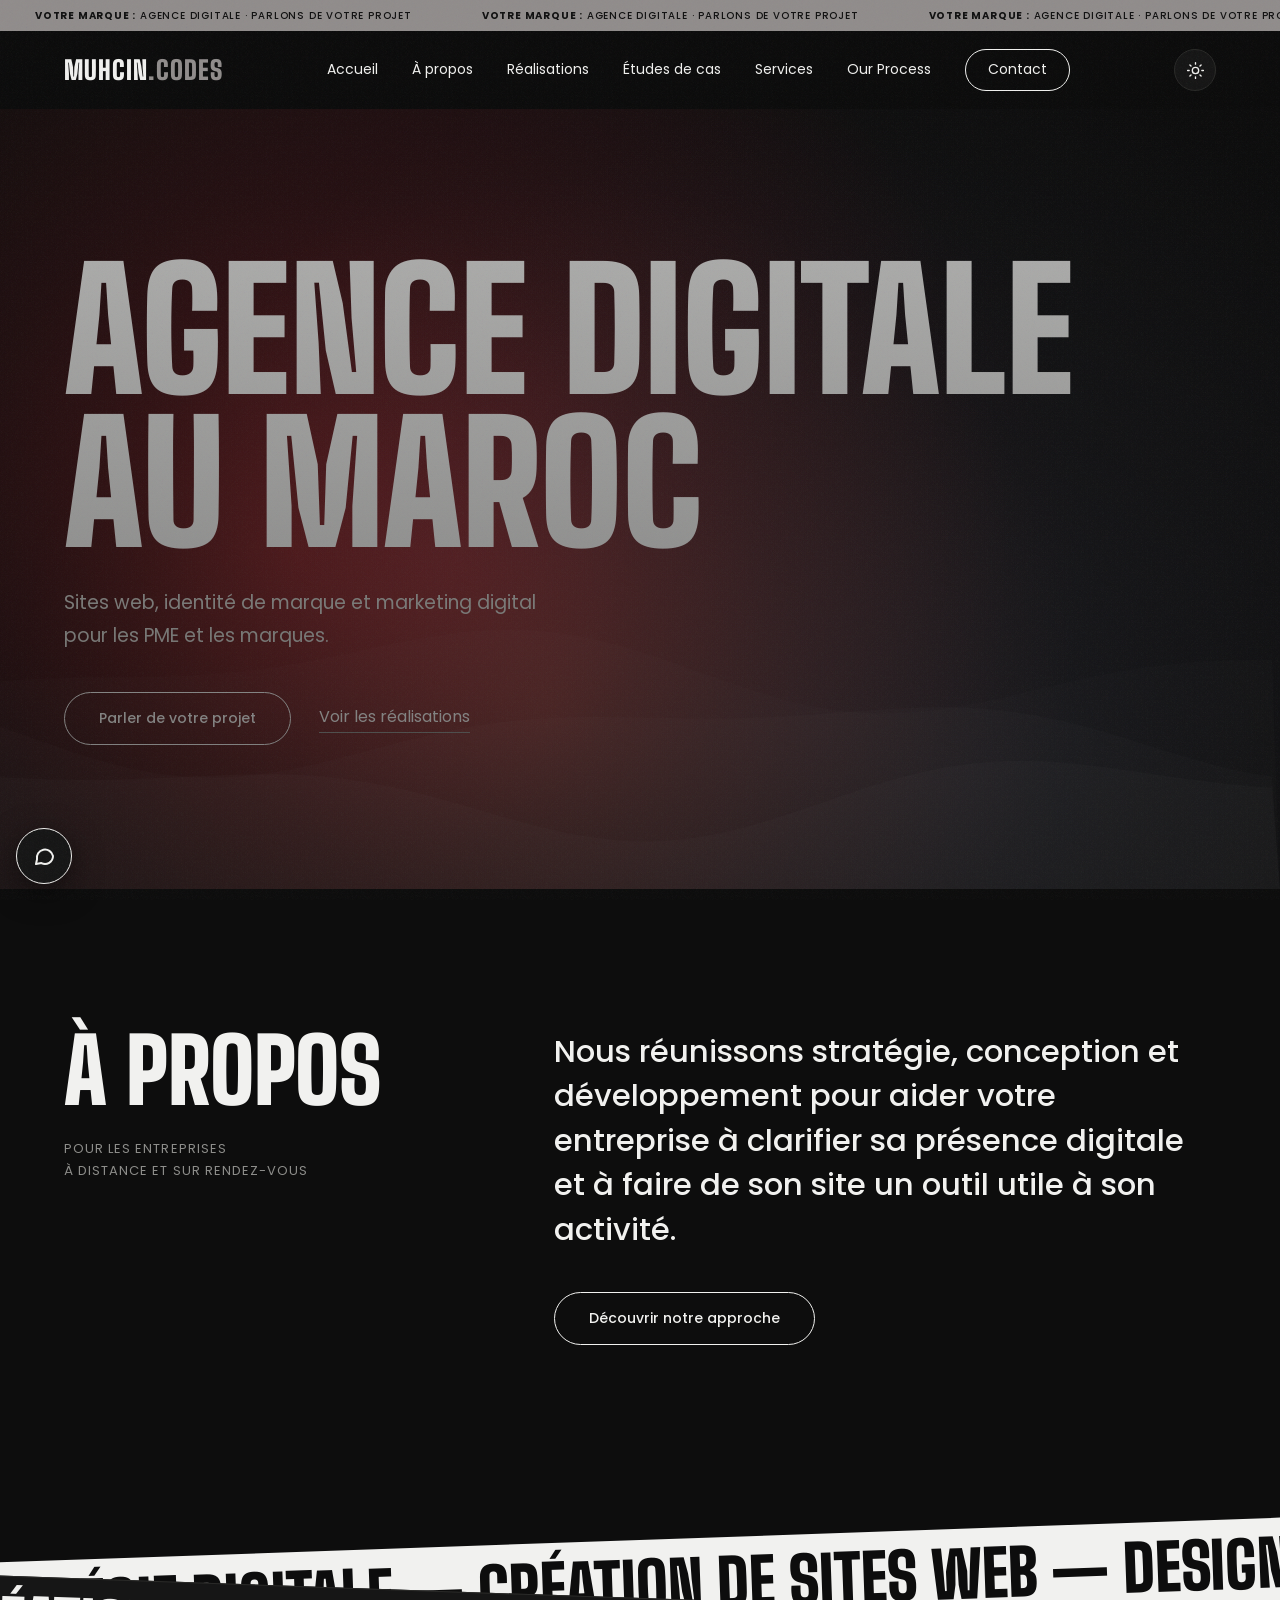
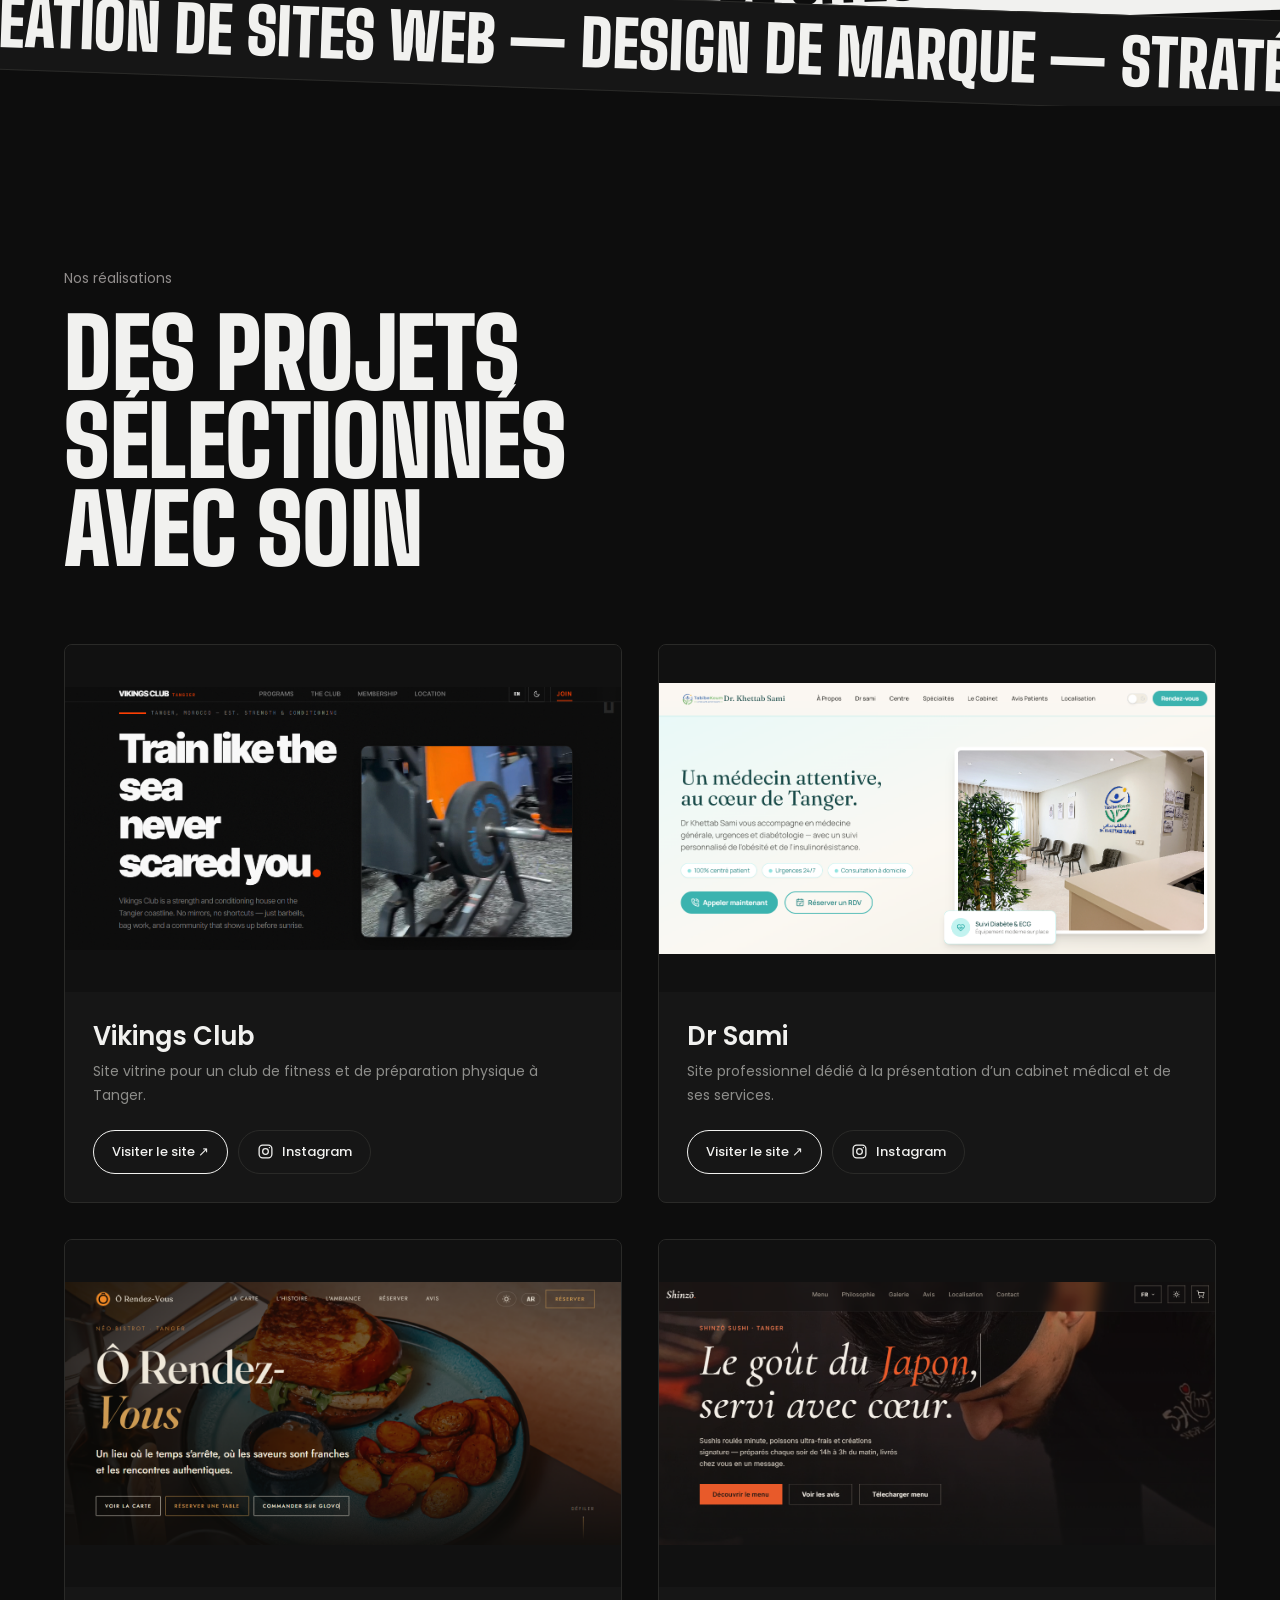
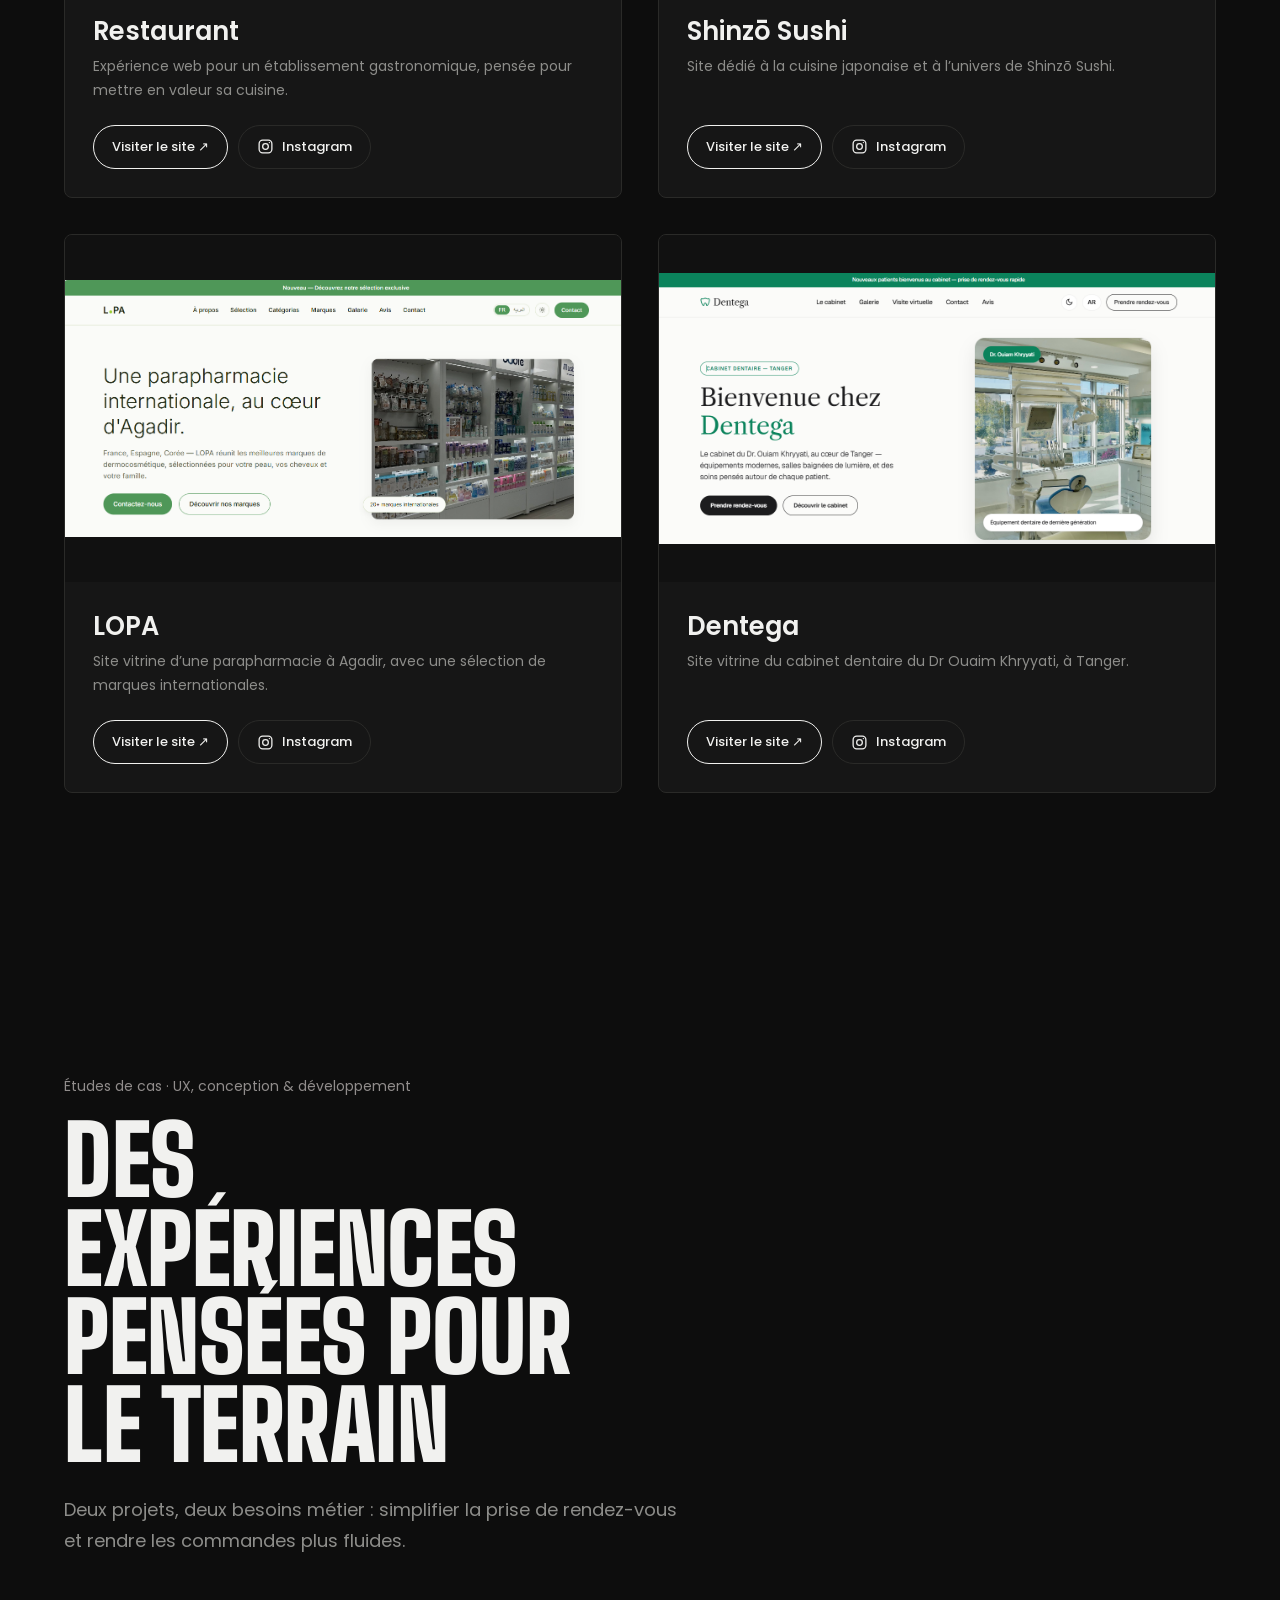
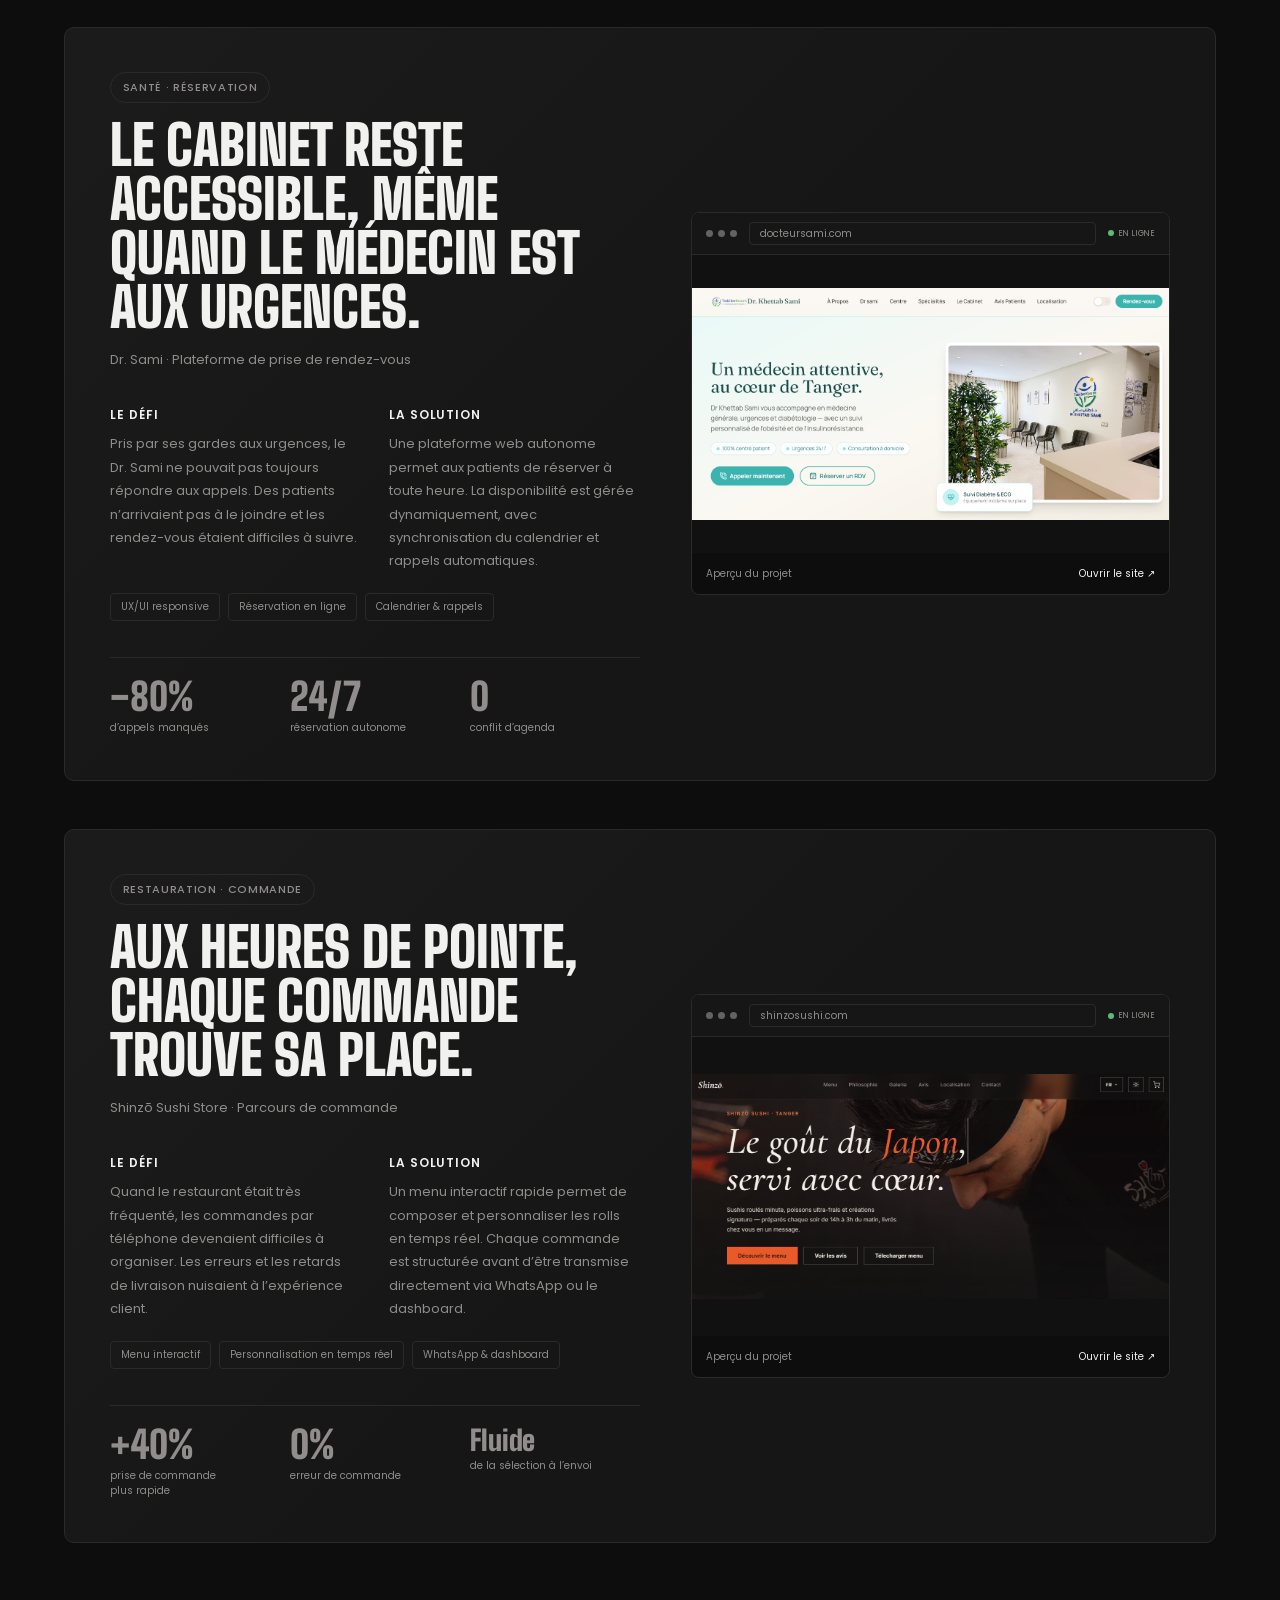
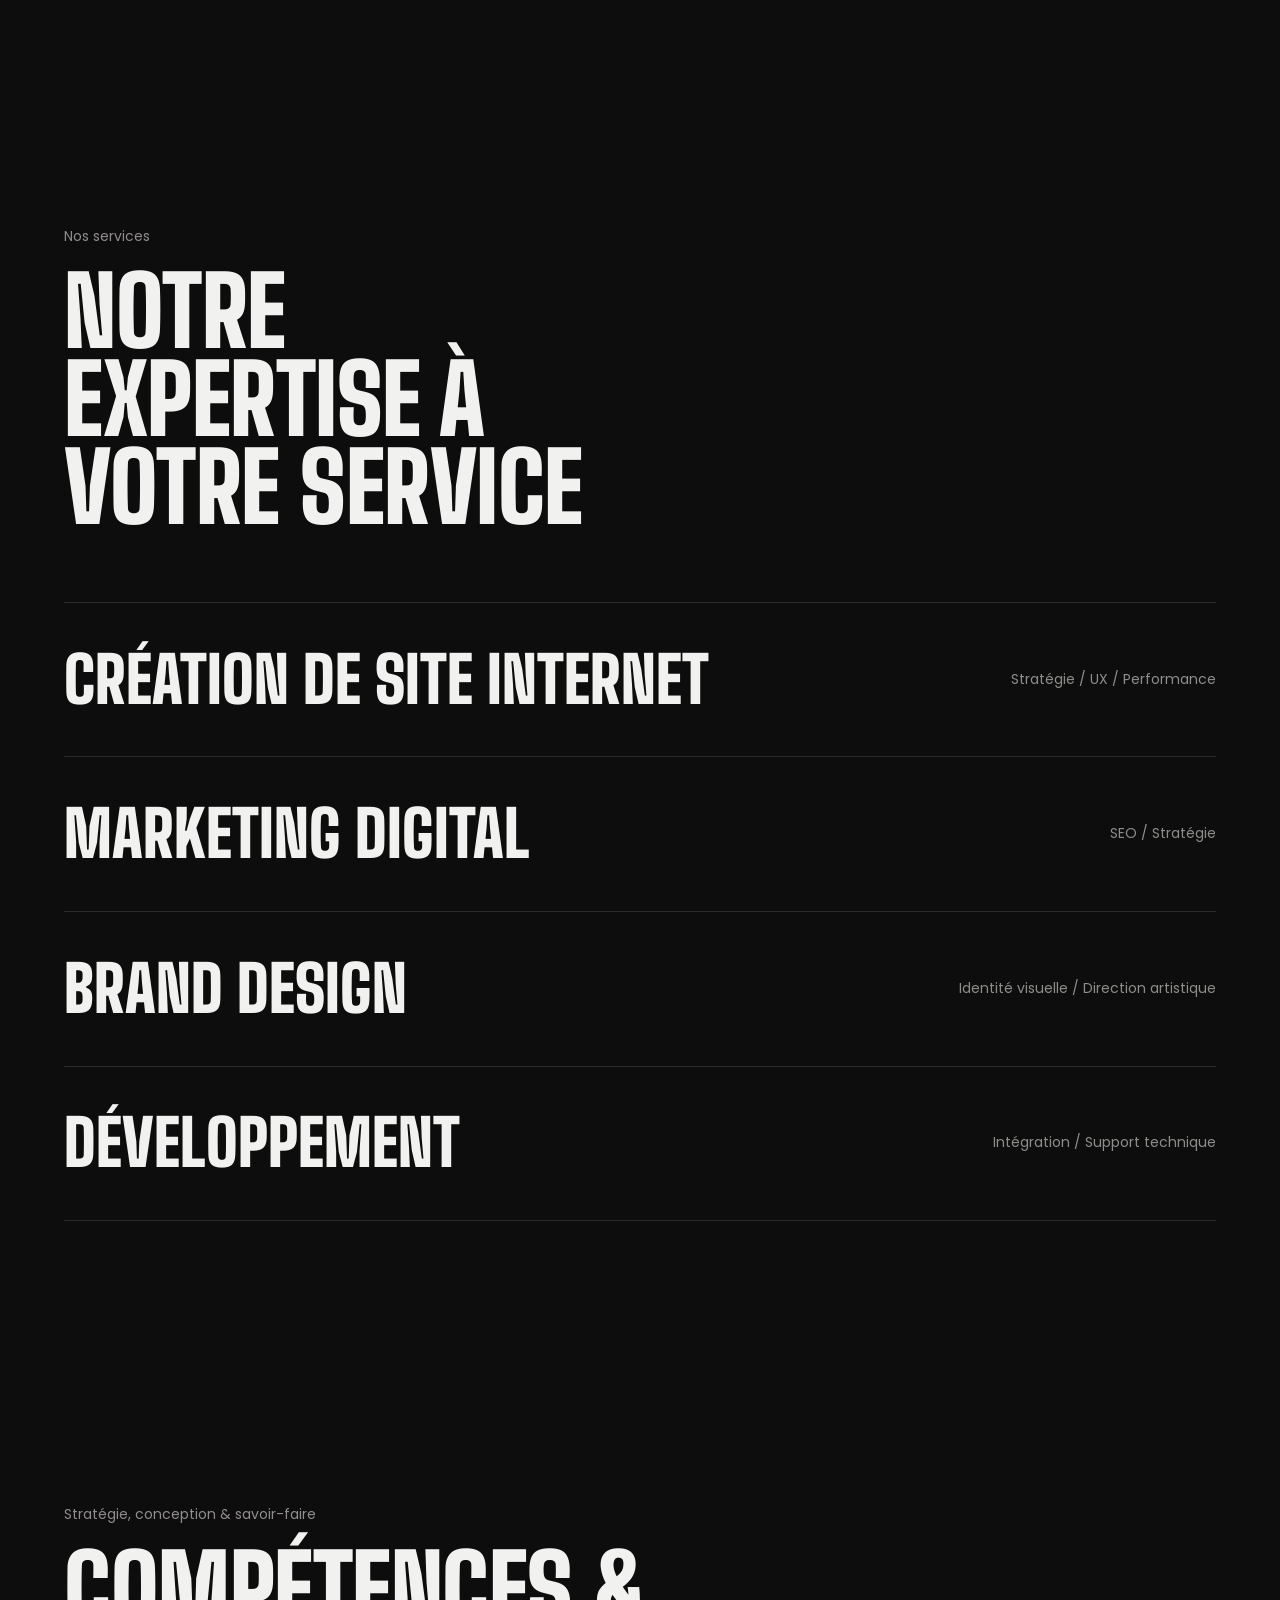
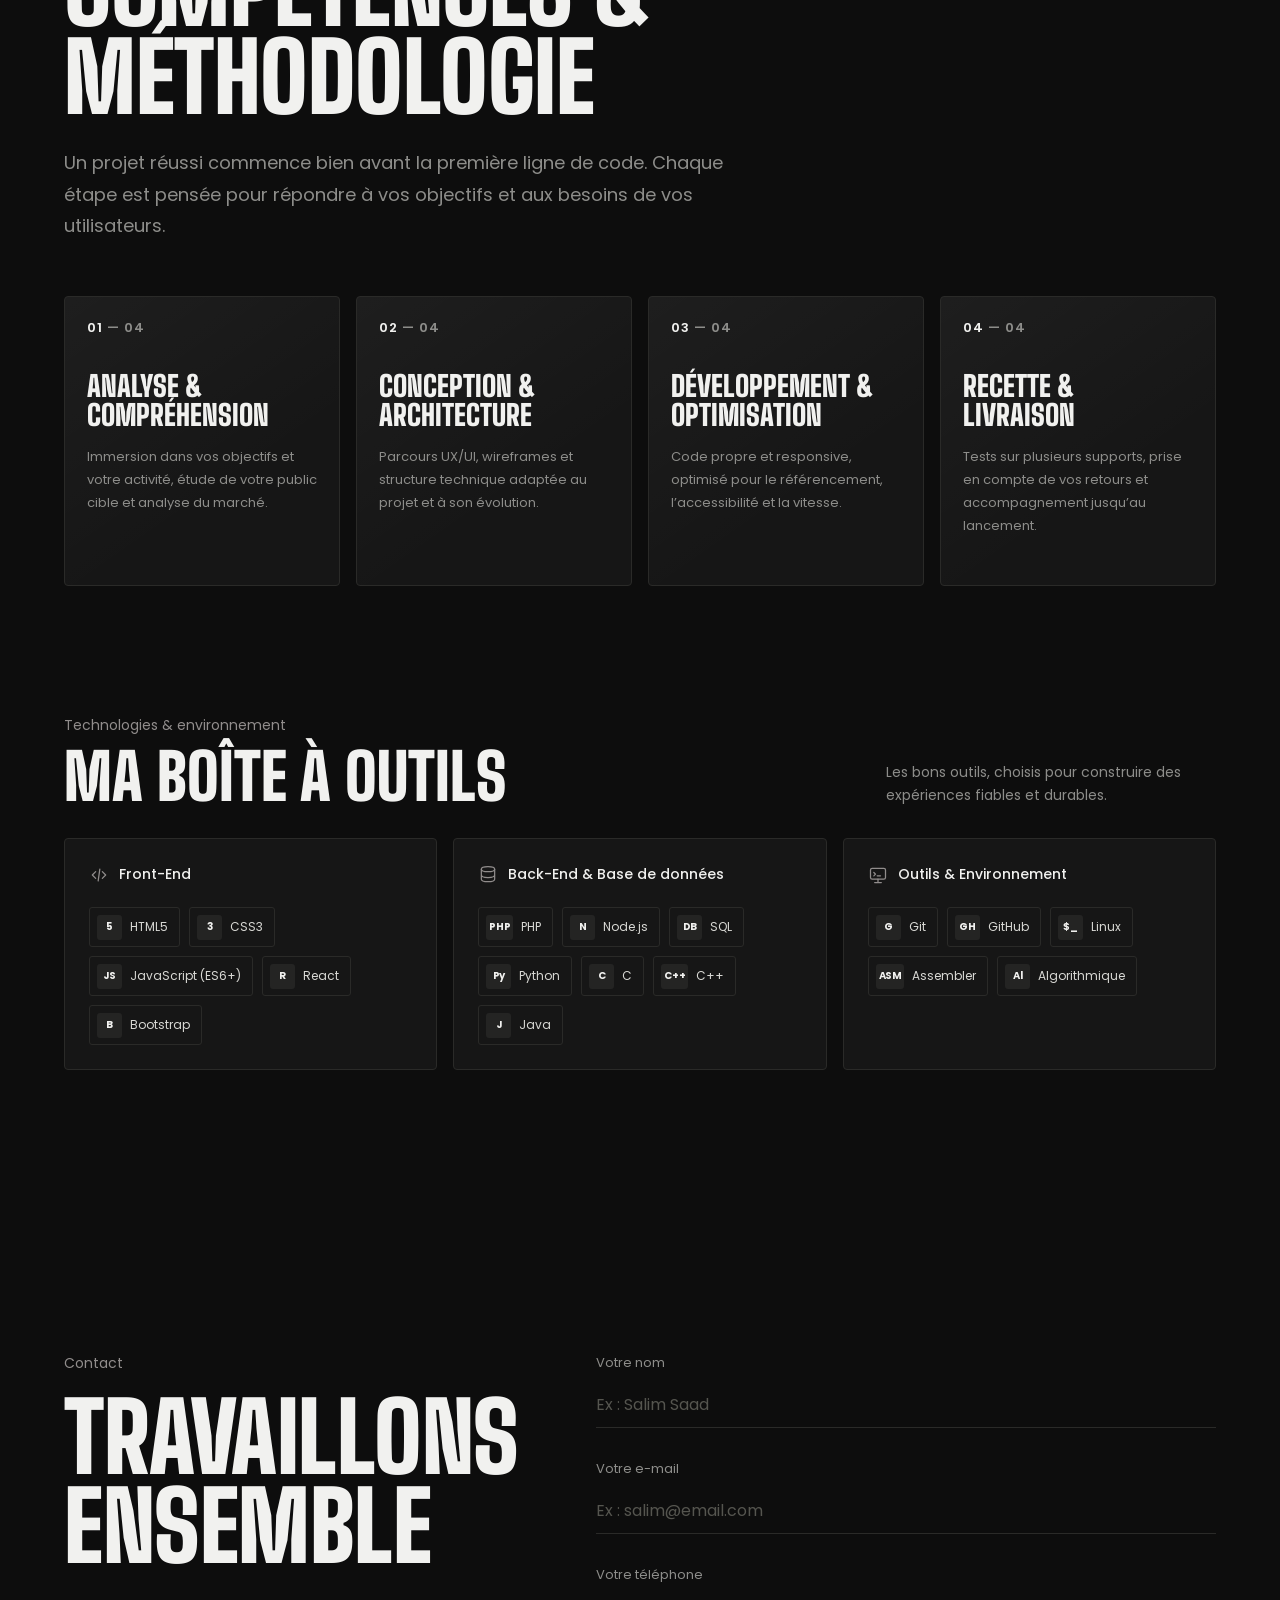
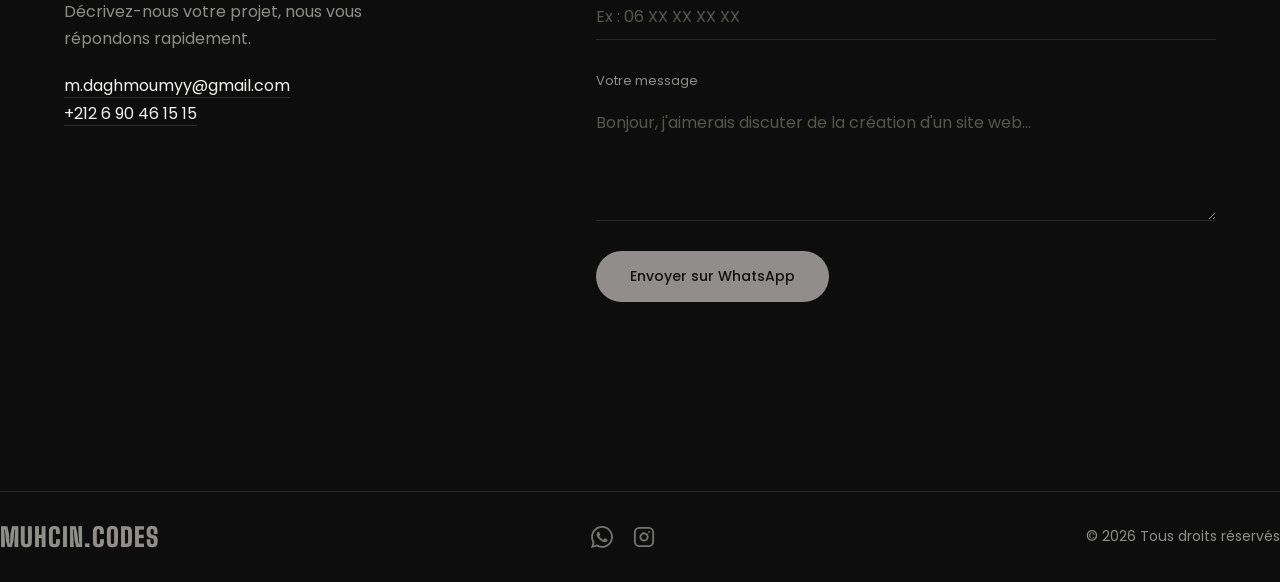
==== commit 5185a66c: "adding a new page for our process" ====
--- a/index.html
+++ b/index.html
@@ -26,7 +26,7 @@
     <a href="#works">Réalisations</a>
     <a href="#case-studies">Études de cas</a>
     <a href="#services">Services</a>
-    <a href="#methodologie">Méthodologie</a>
+    <a href="our-process.html">Our Process</a>
     <a href="#contact" class="nav-cta">Contact</a>
   </nav>
   <button class="theme-toggle" type="button" aria-label="Activer le thème clair" title="Activer le thème clair">
@@ -142,7 +142,6 @@
         </div>
       </div>
     </article>
-
     <article class="work">
       <button class="work-img" type="button" aria-label="Agrandir la maquette du projet LOPA">
         <img src="projects/parapharmacie.PNG" alt="Capture d’écran du site de la parapharmacie LOPA à Agadir" loading="lazy">
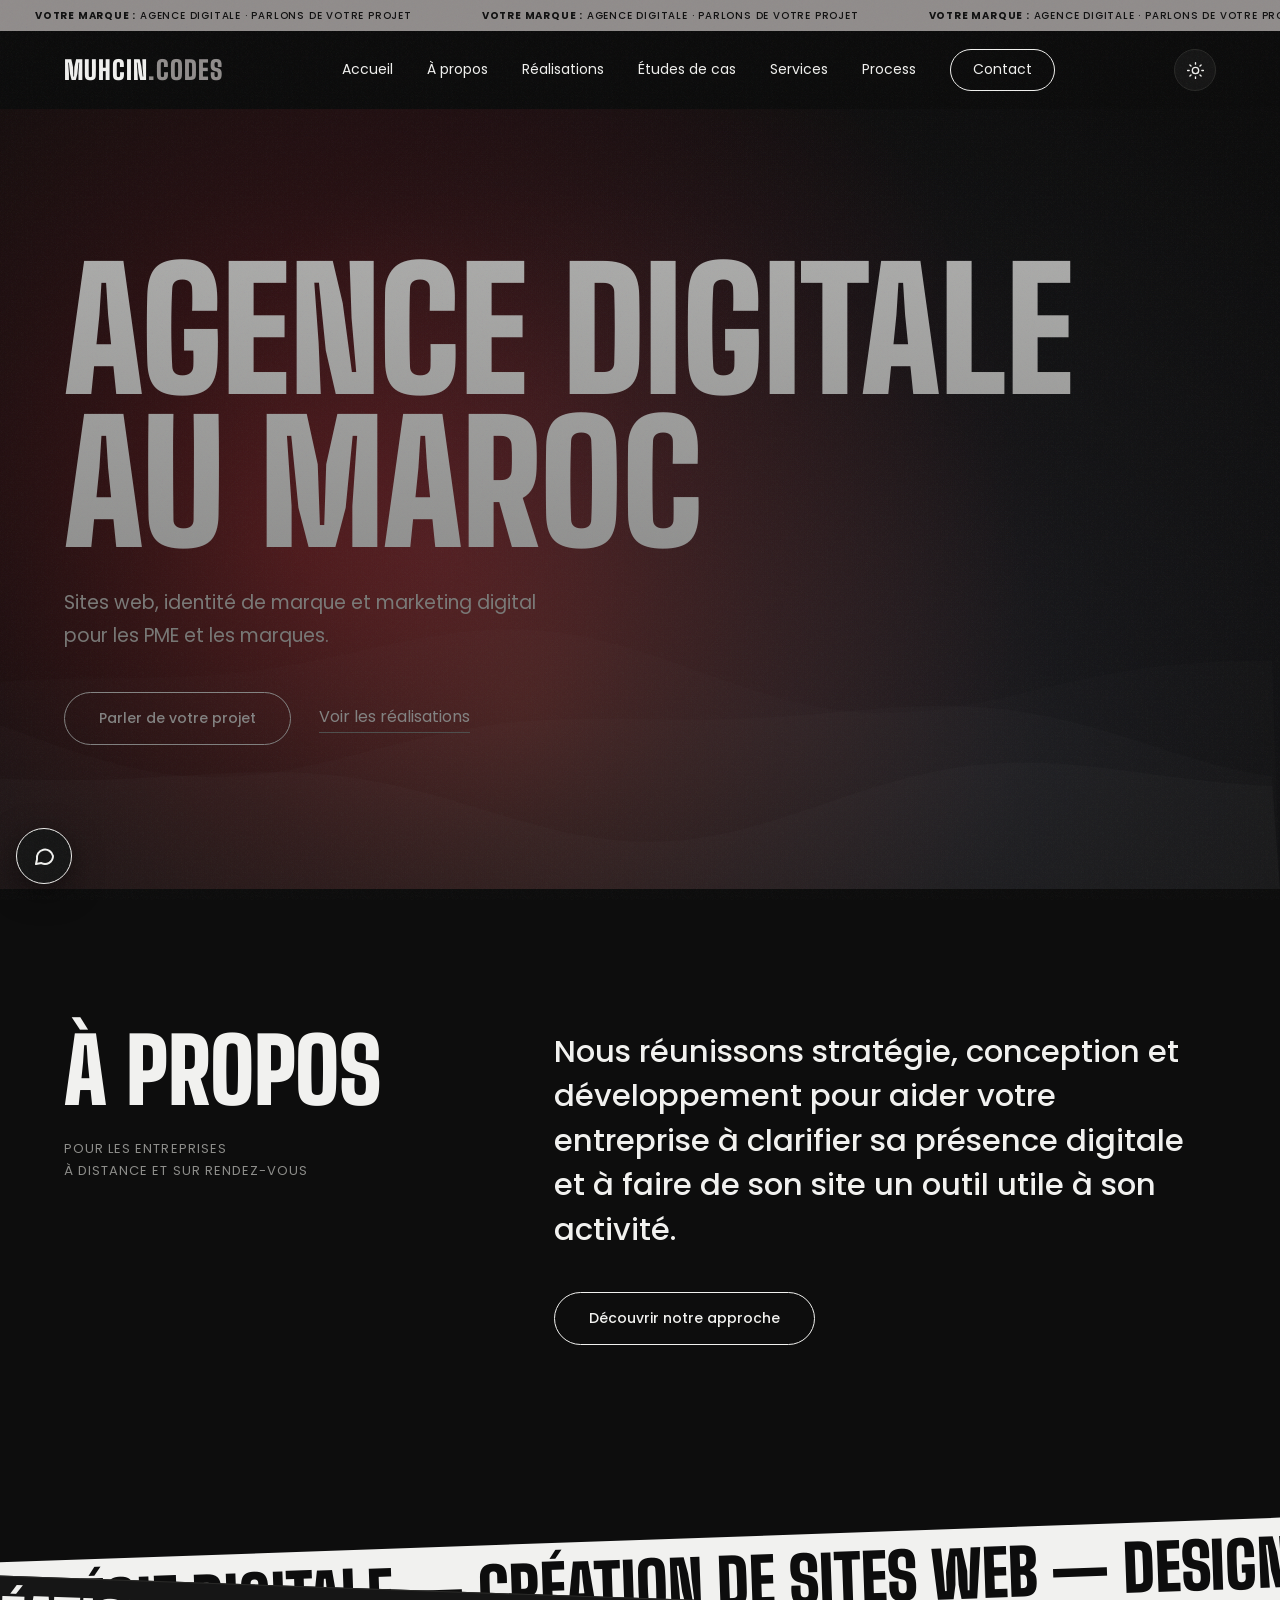
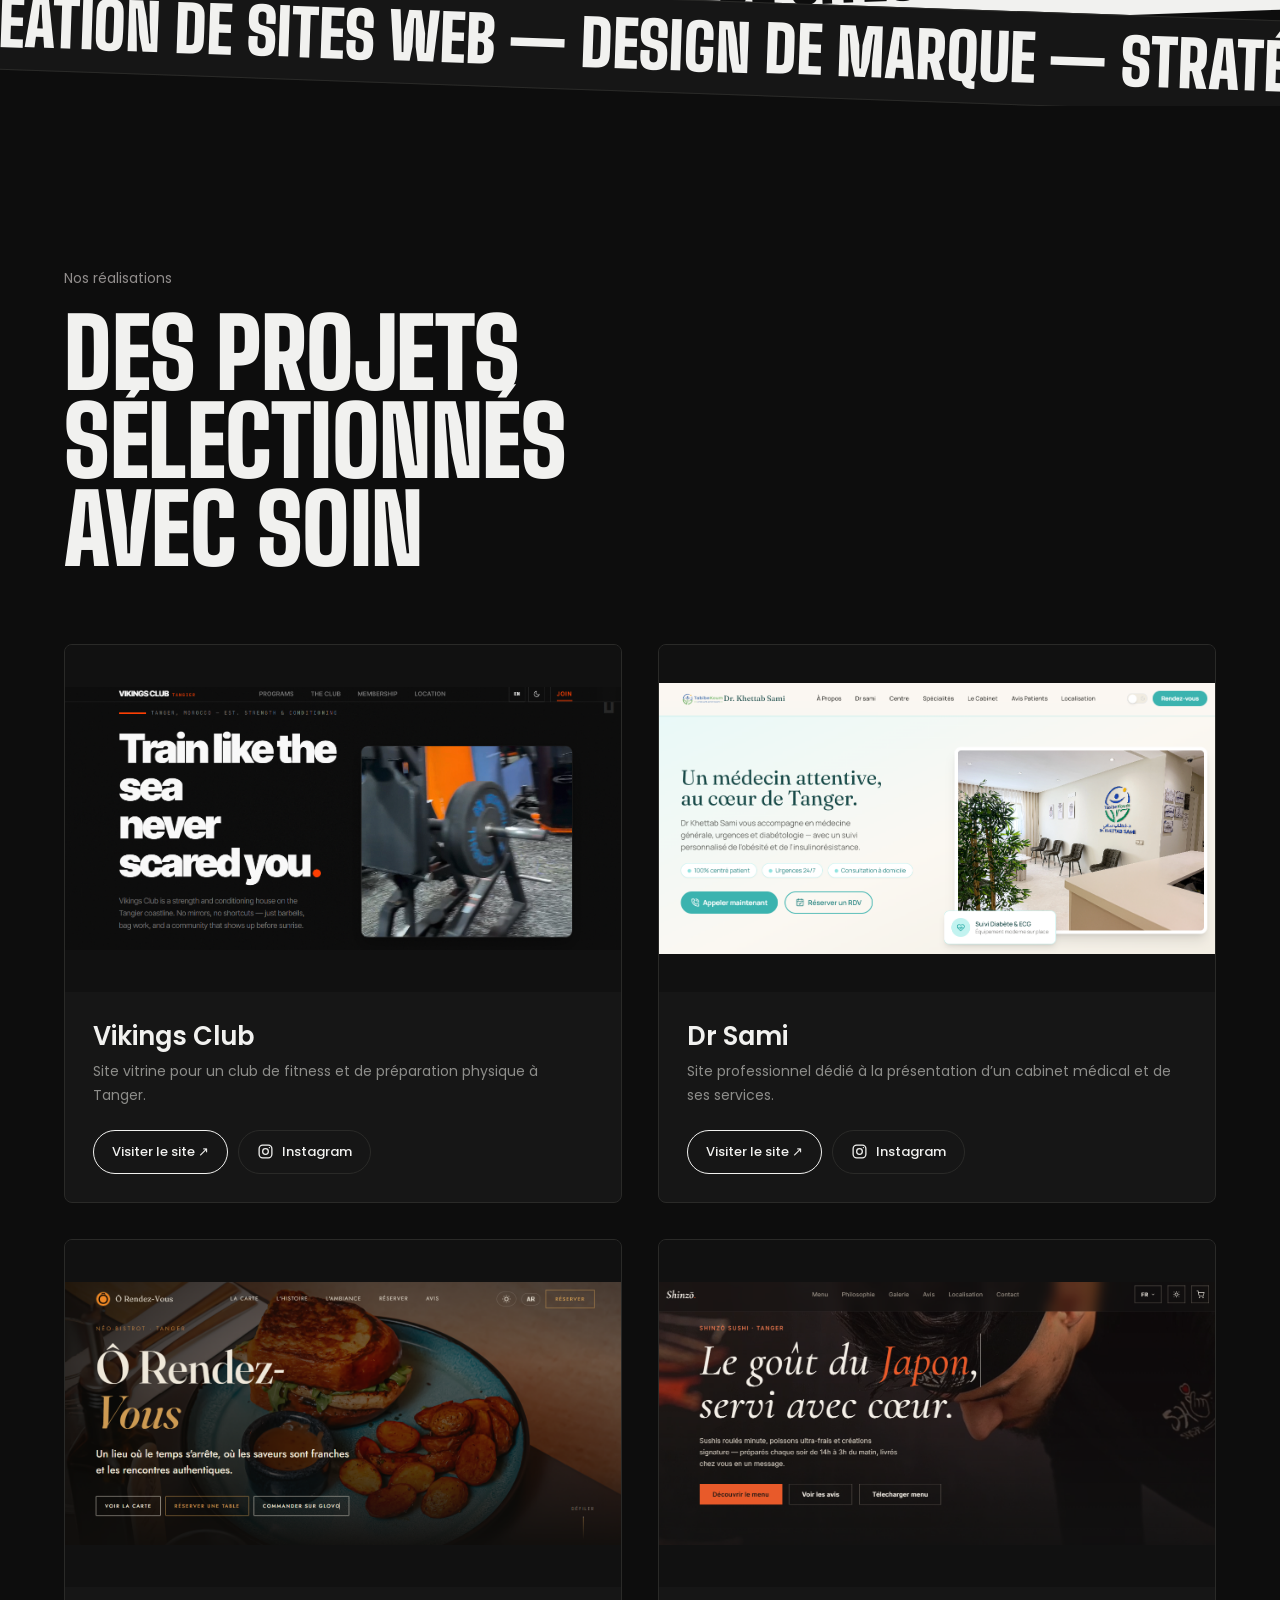
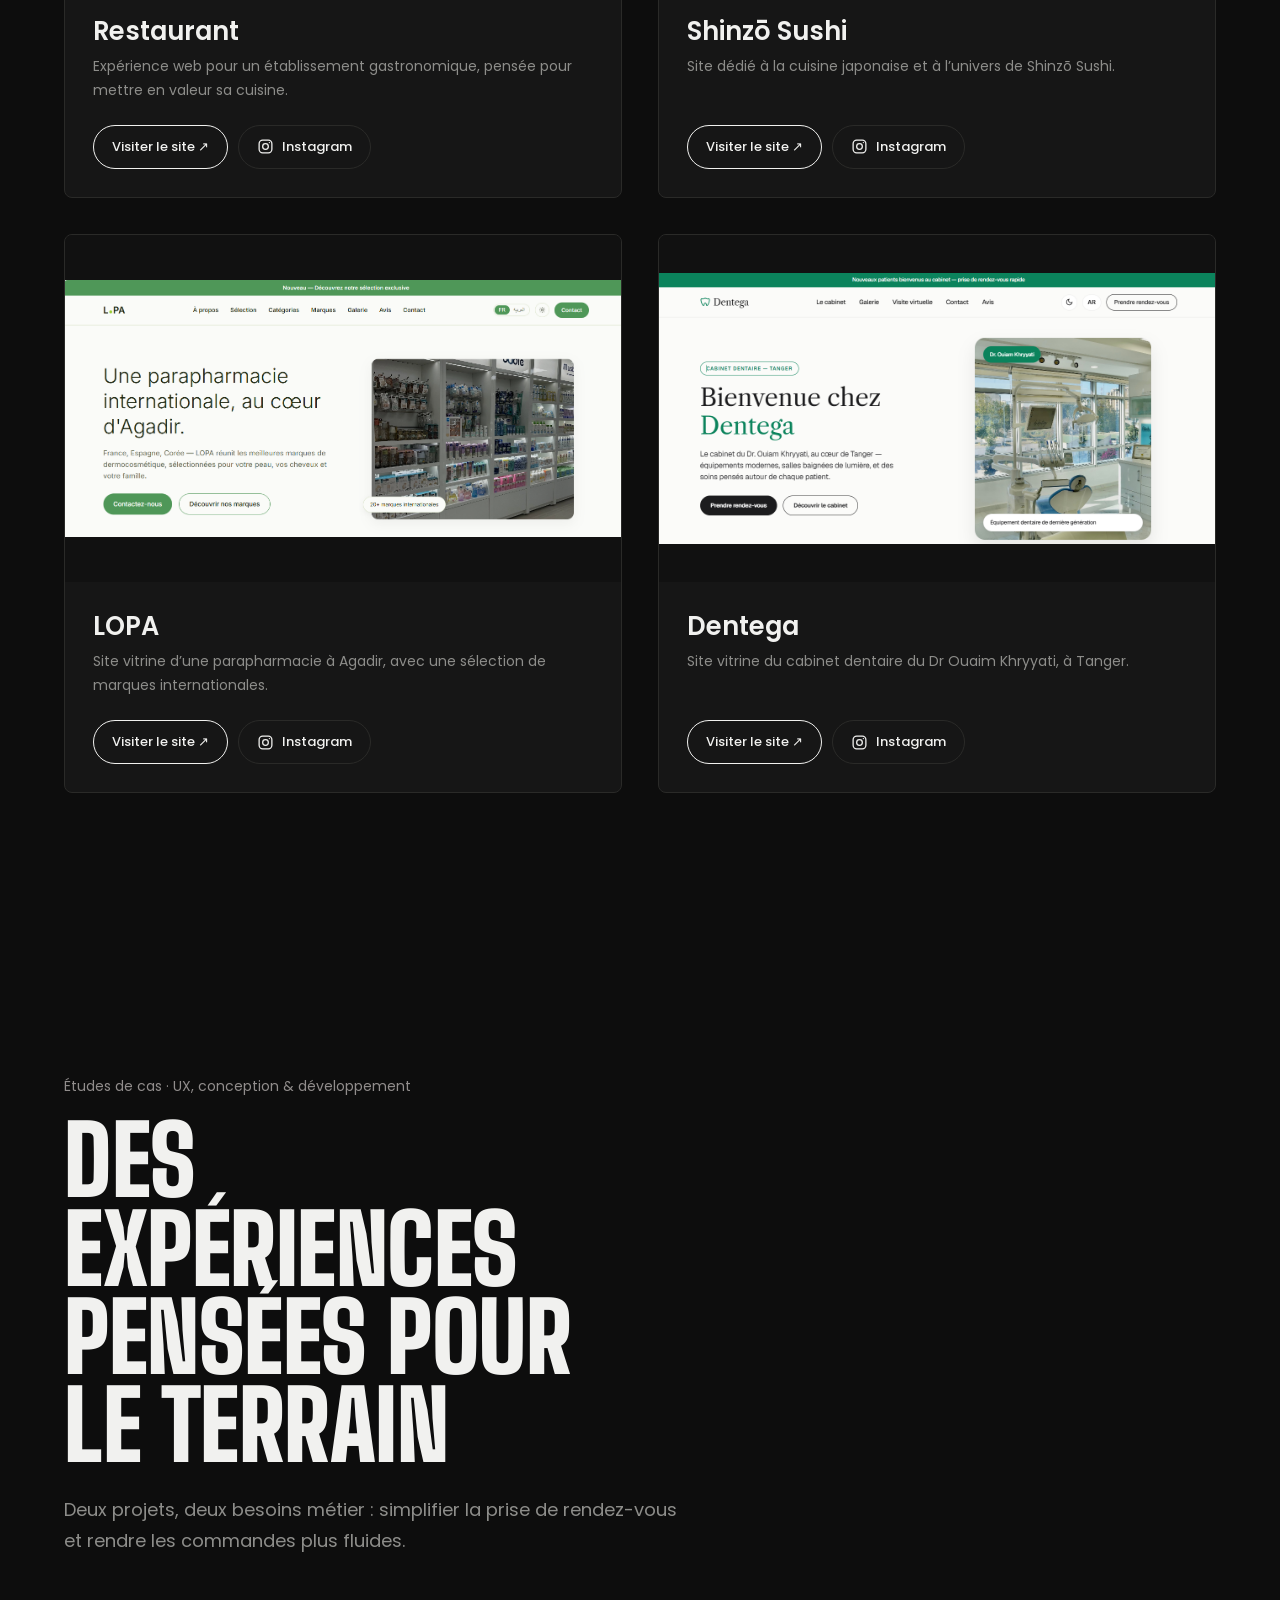
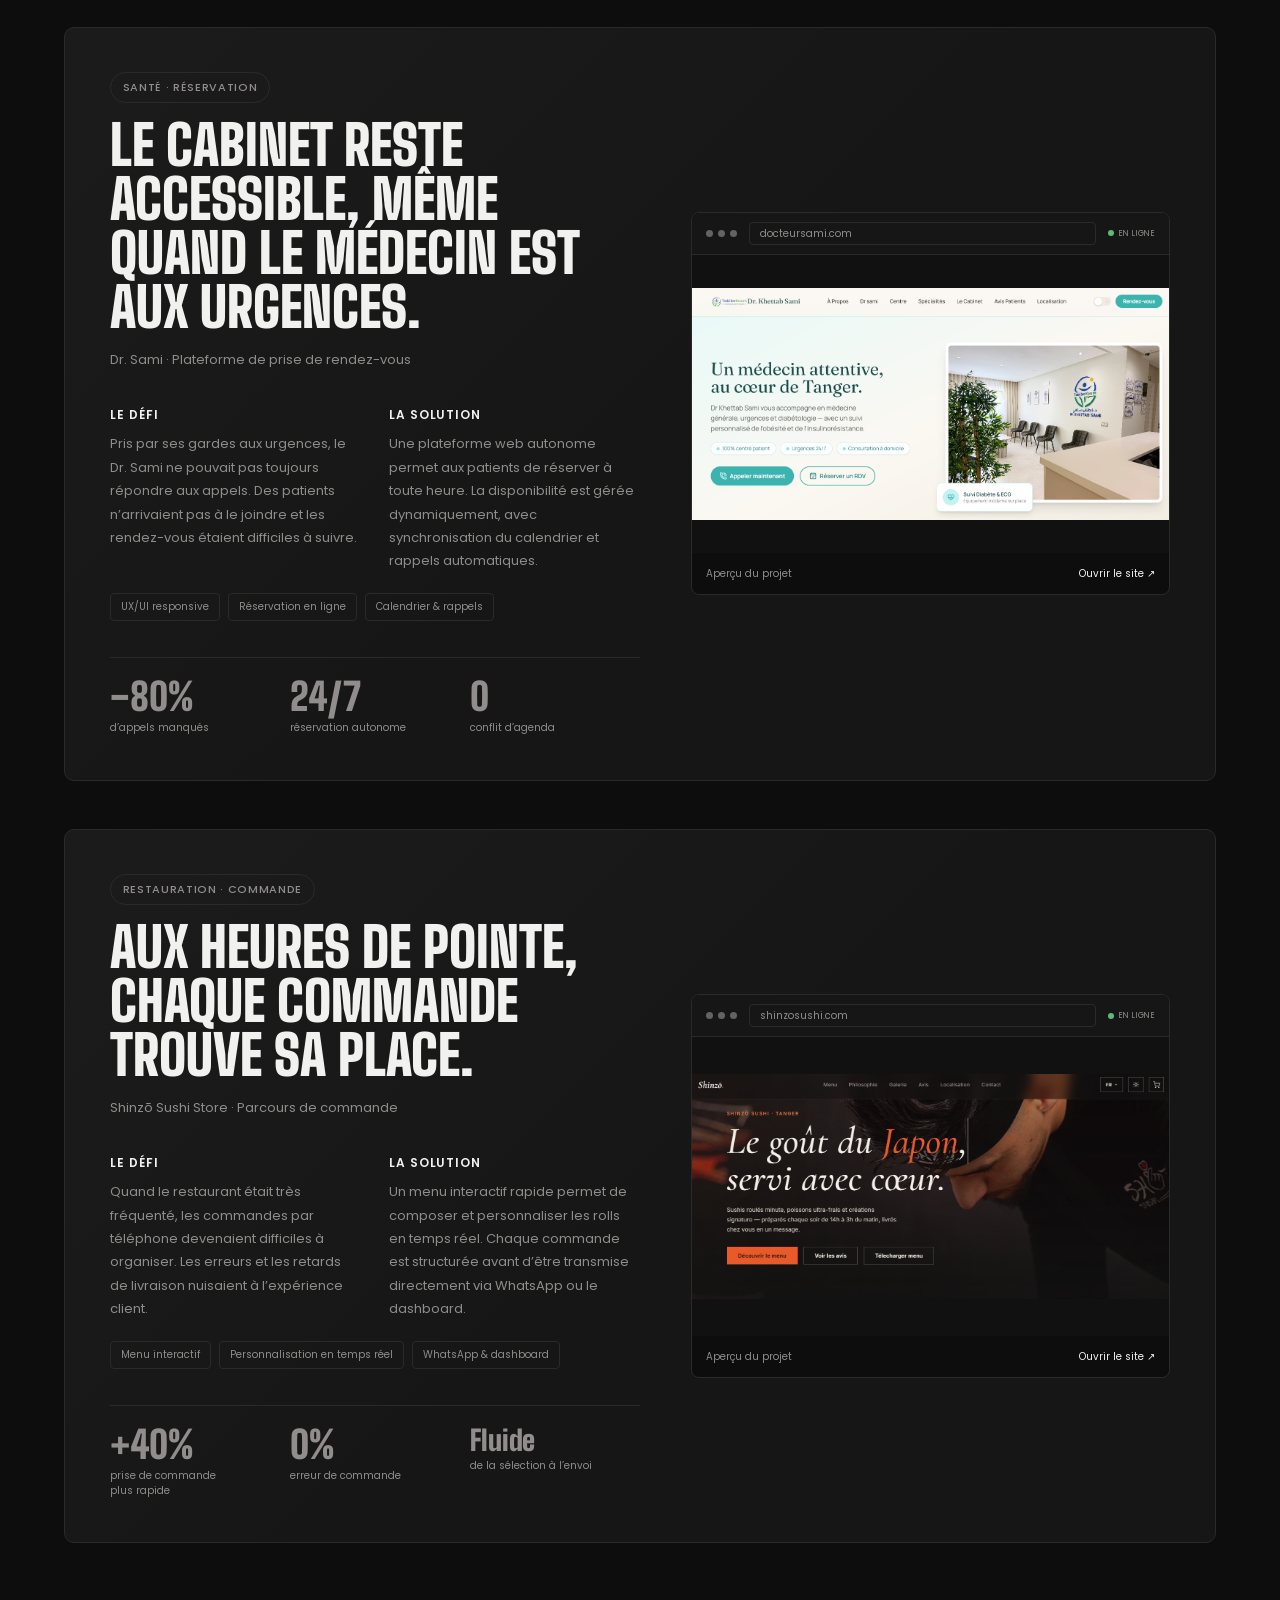
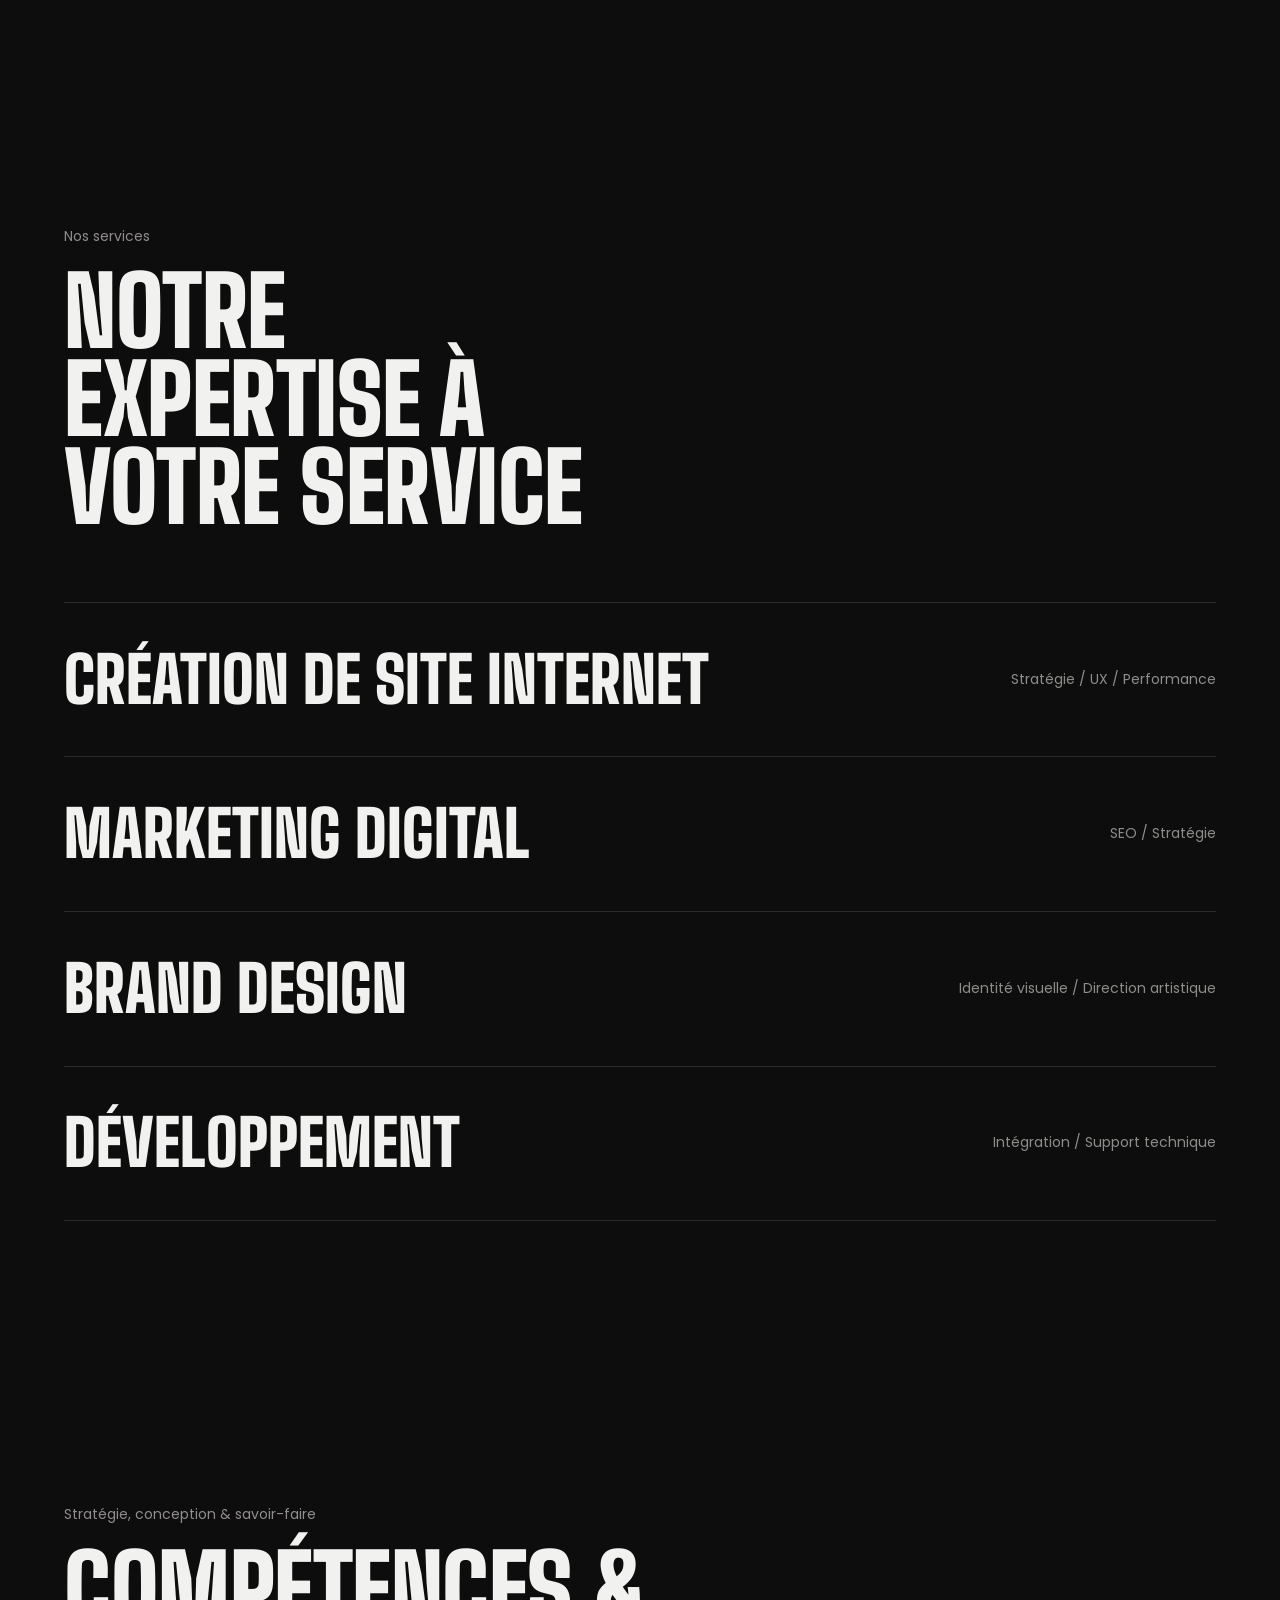
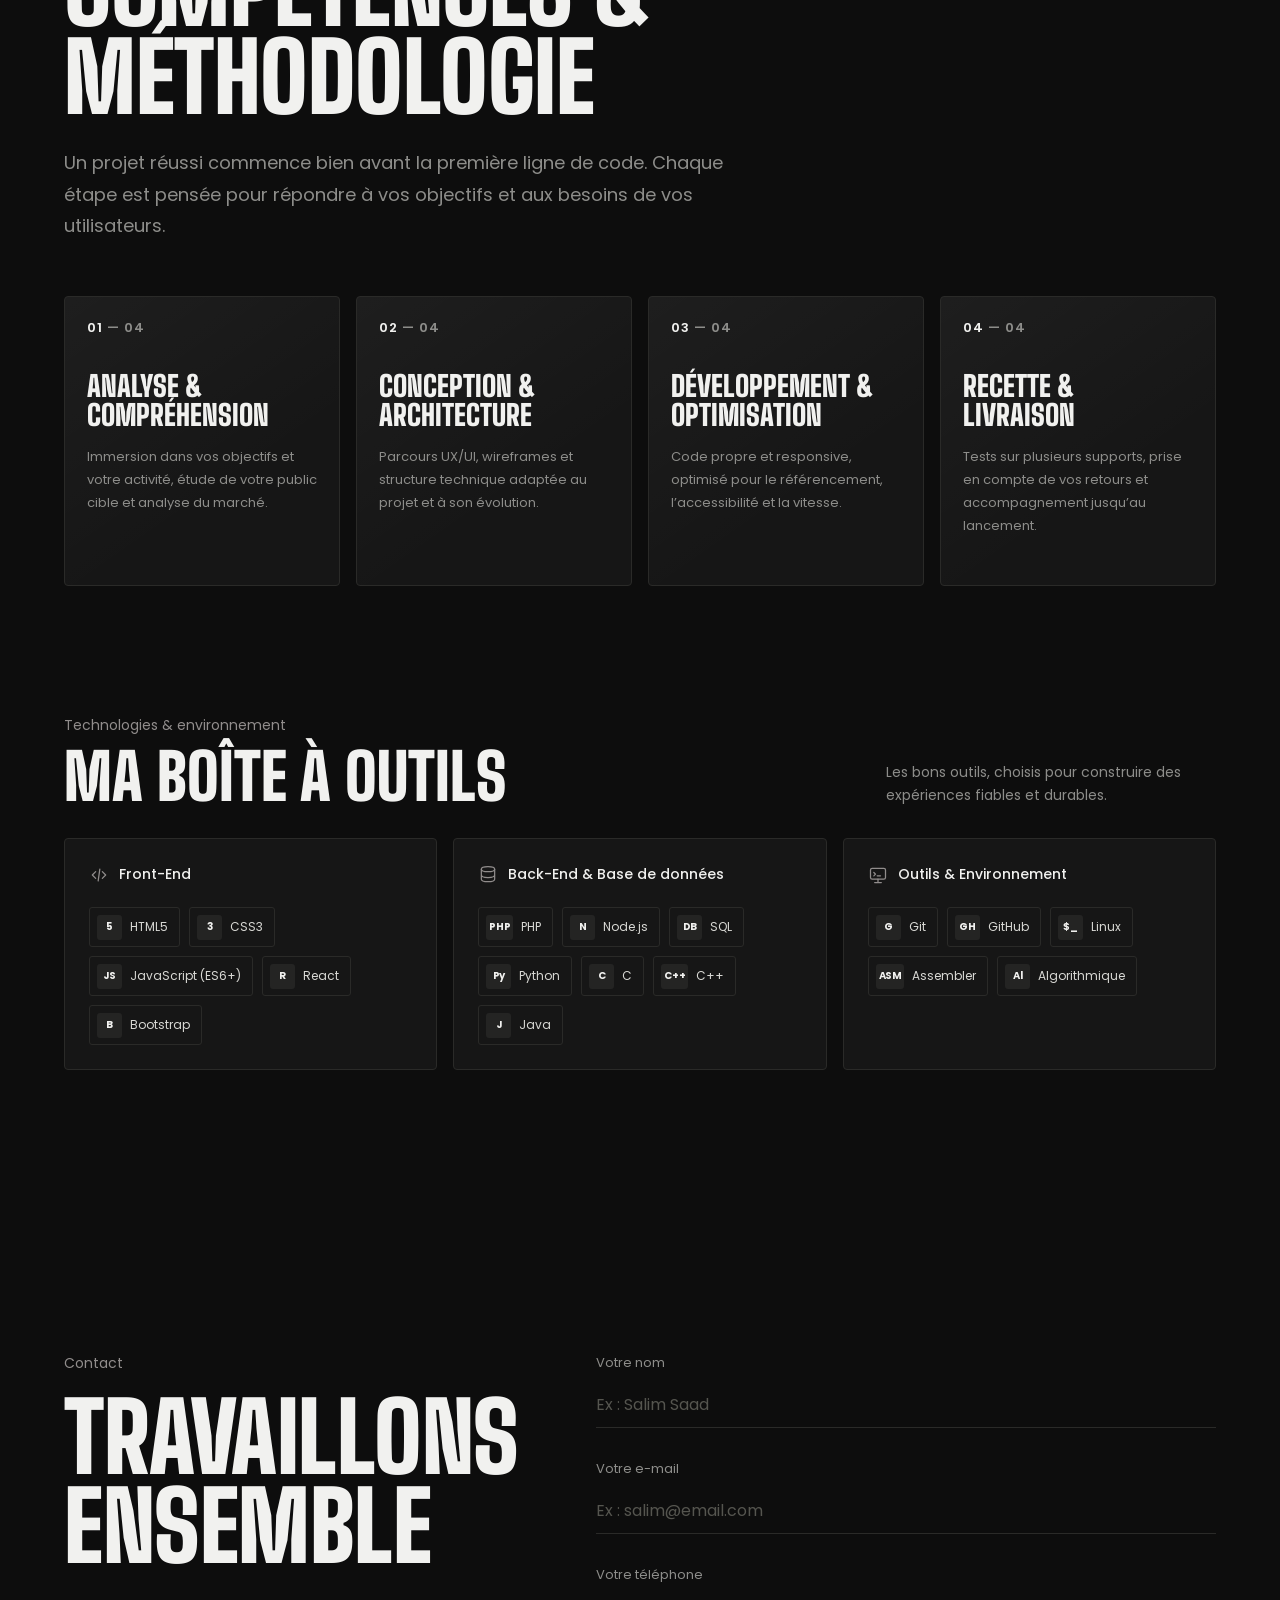
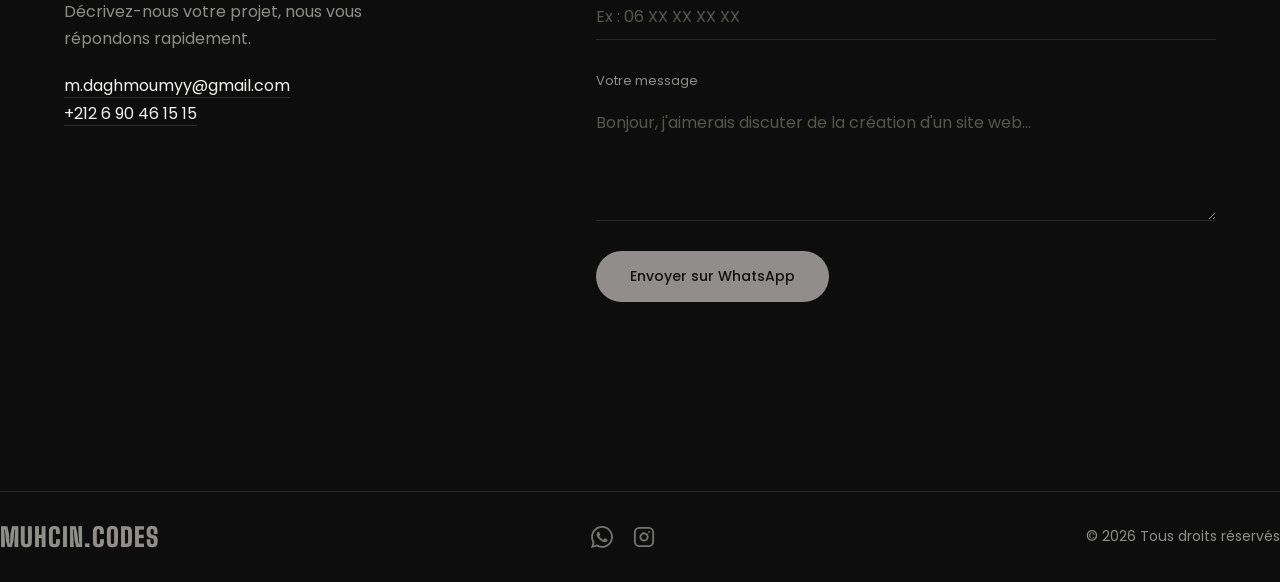
==== commit d007606b: "fixing sm problms in the new page" ====
--- a/index.html
+++ b/index.html
@@ -26,7 +26,7 @@
     <a href="#works">Réalisations</a>
     <a href="#case-studies">Études de cas</a>
     <a href="#services">Services</a>
-    <a href="our-process.html">Our Process</a>
+    <a href="our-process.html">Process</a>
     <a href="#contact" class="nav-cta">Contact</a>
   </nav>
   <button class="theme-toggle" type="button" aria-label="Activer le thème clair" title="Activer le thème clair">
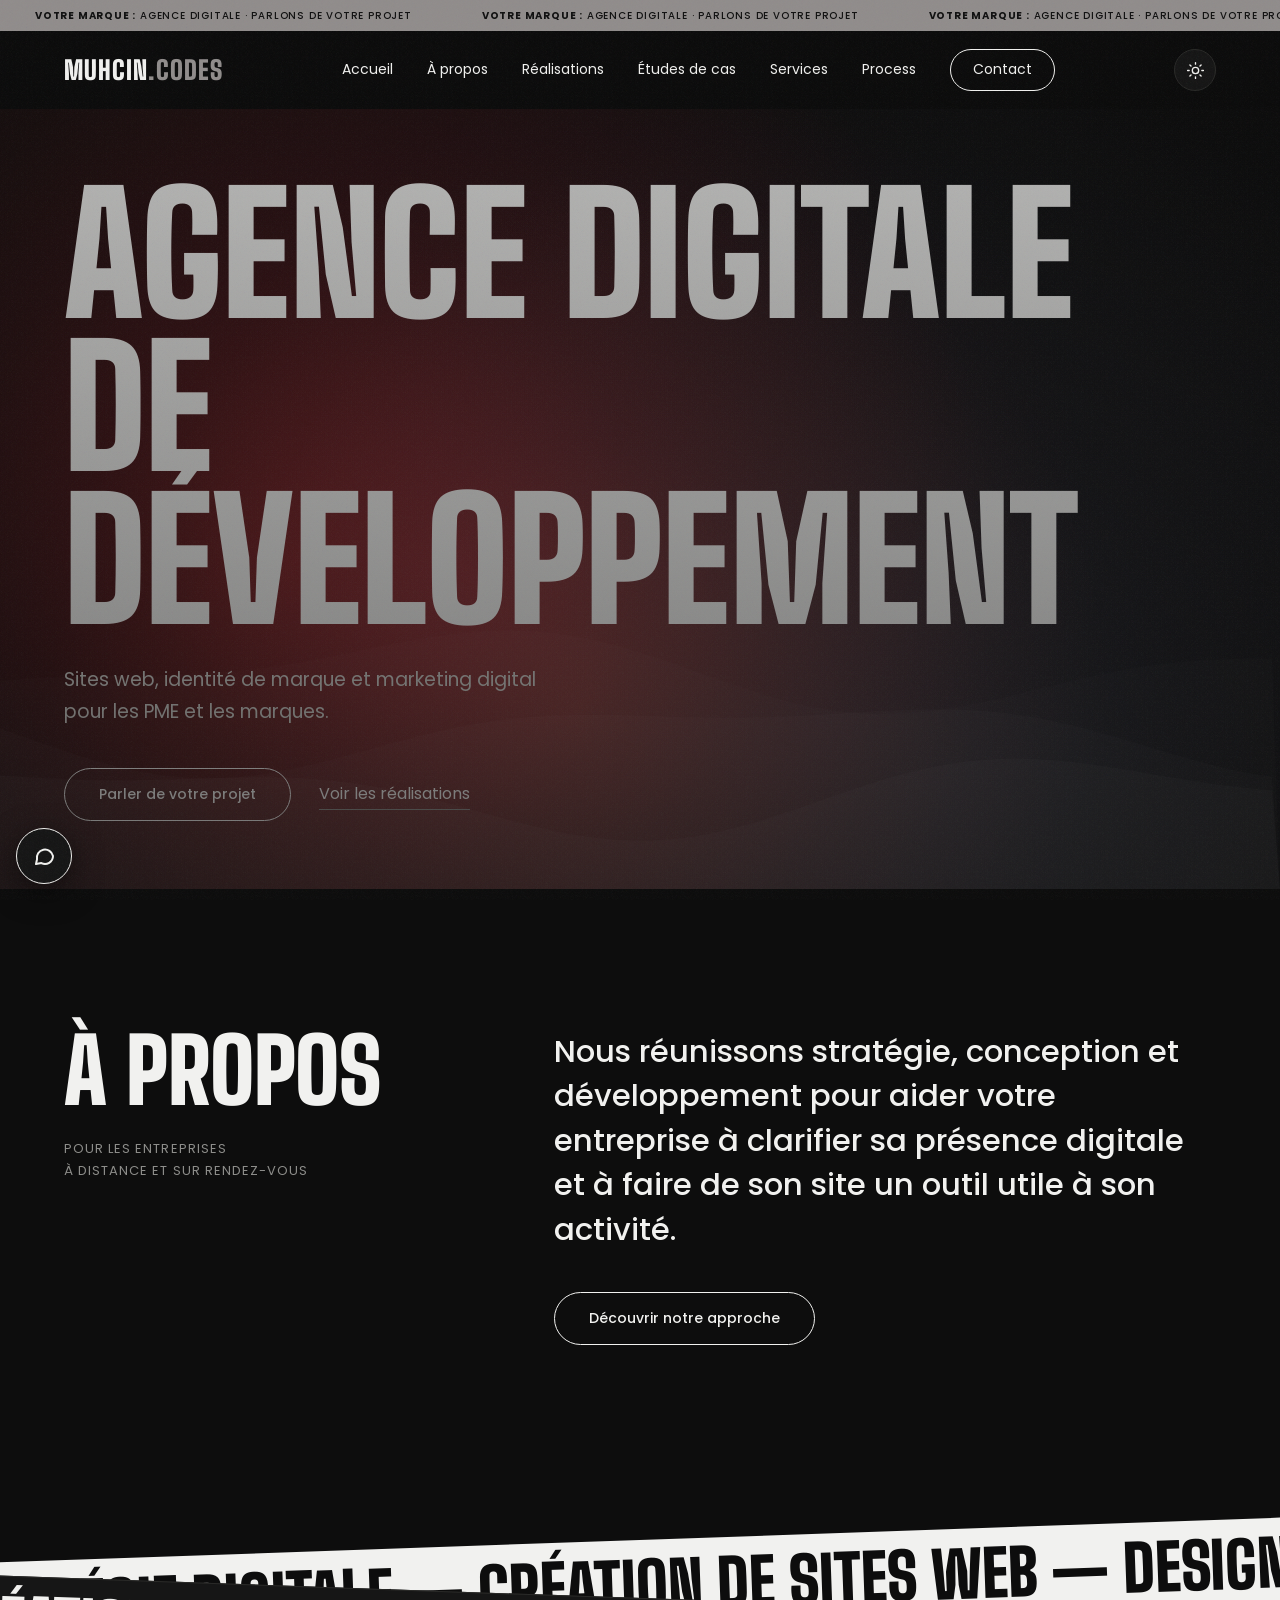
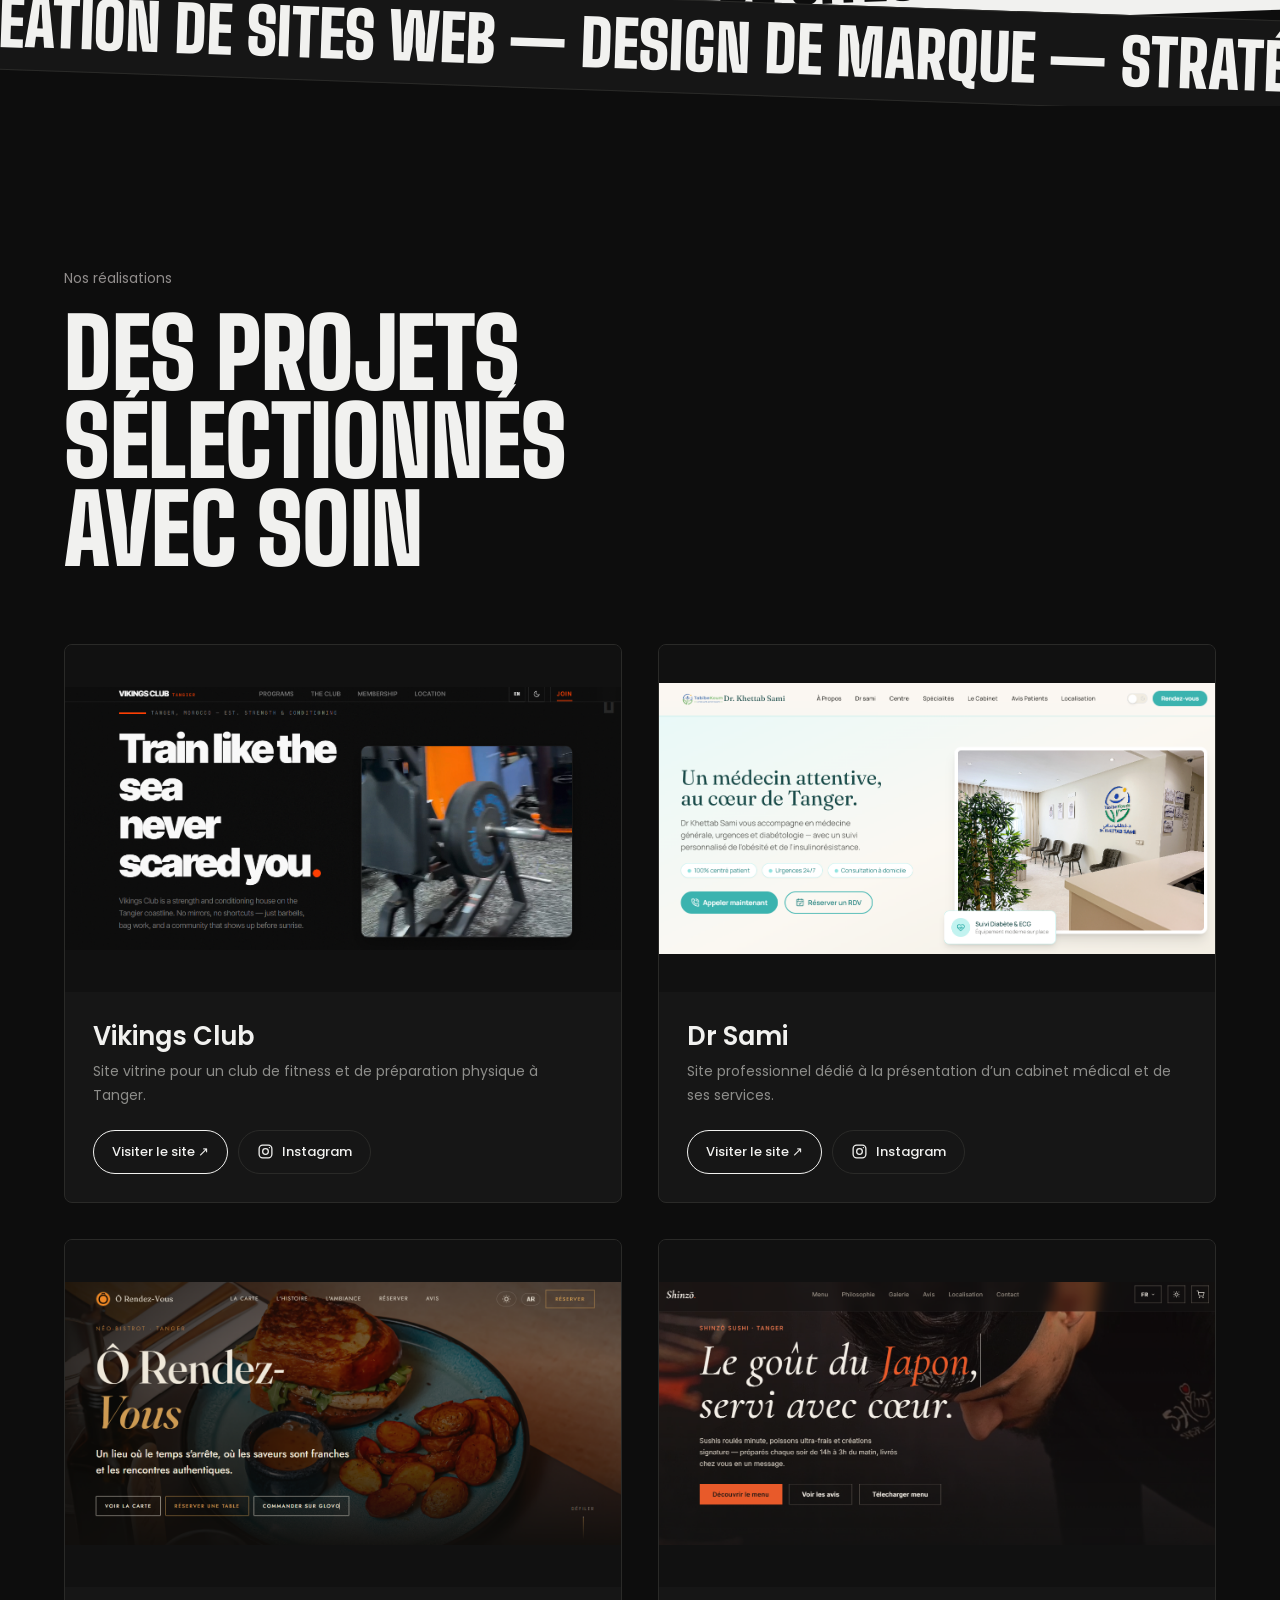
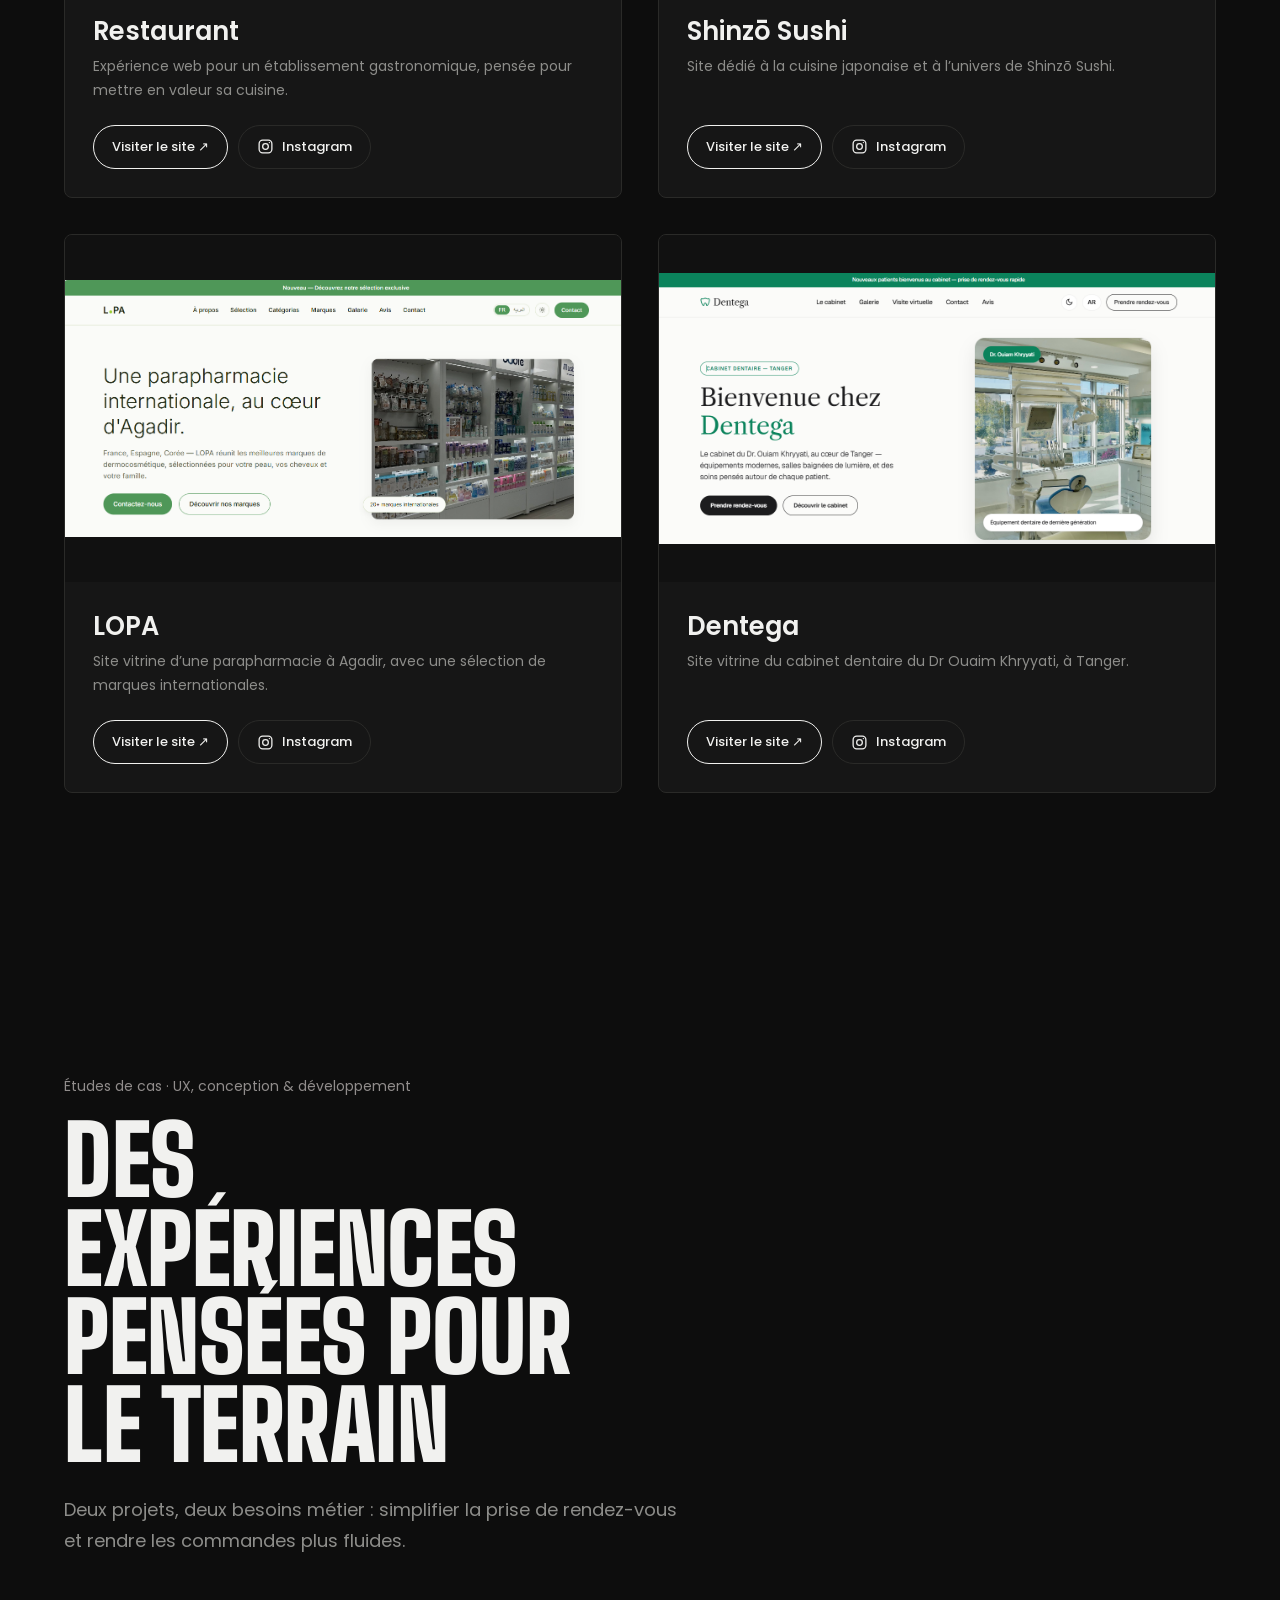
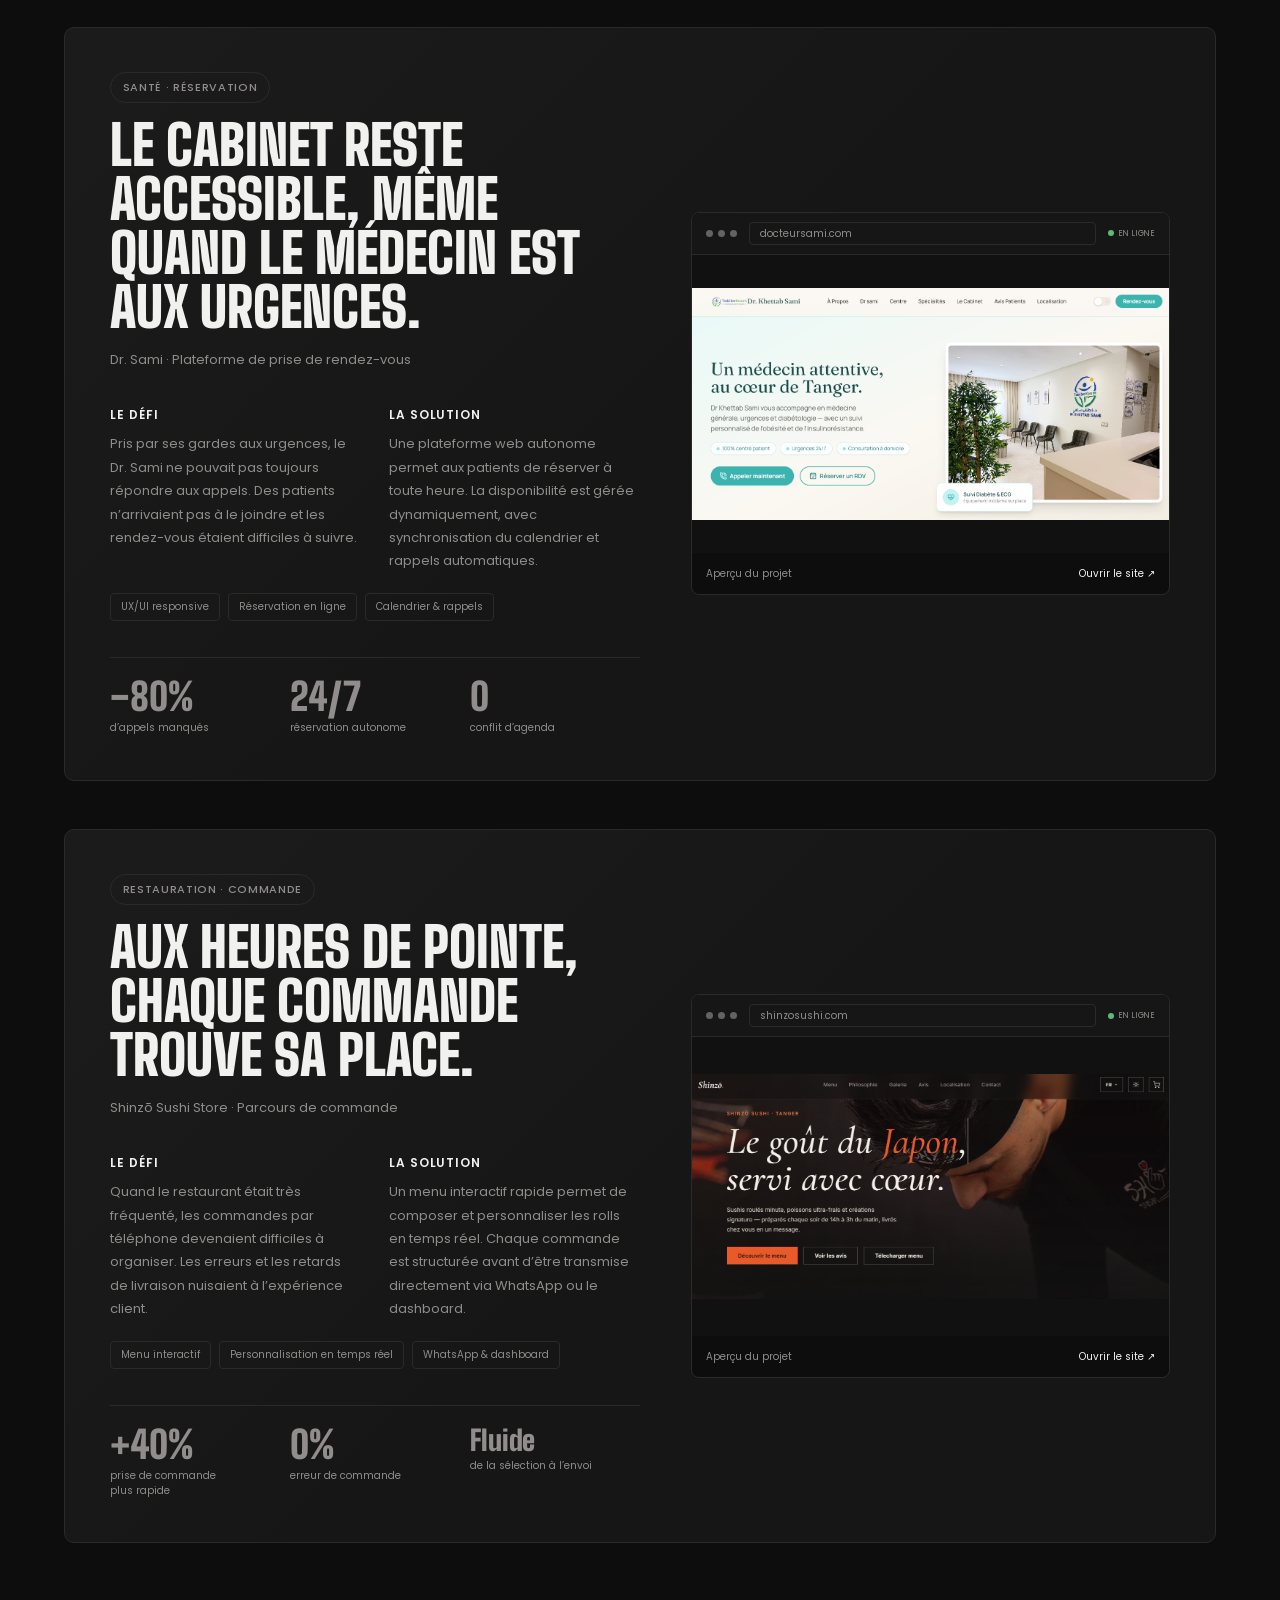
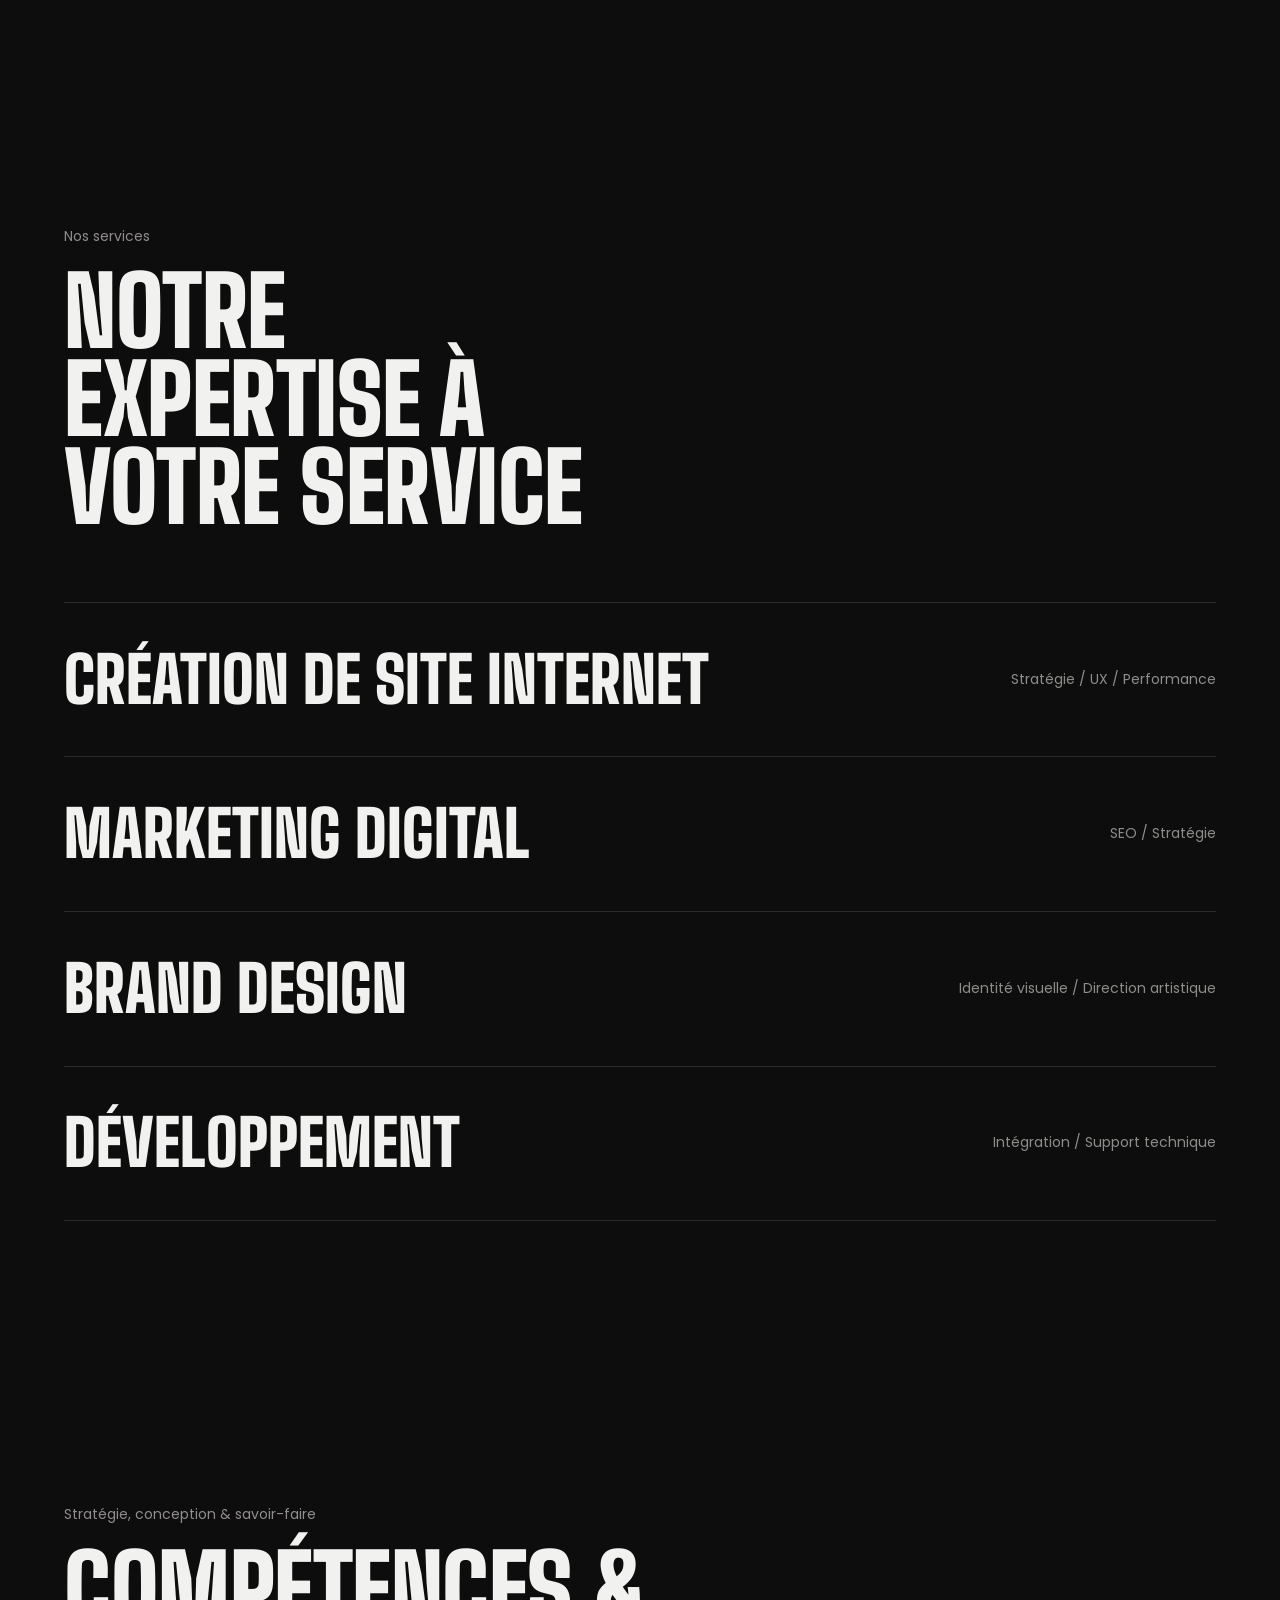
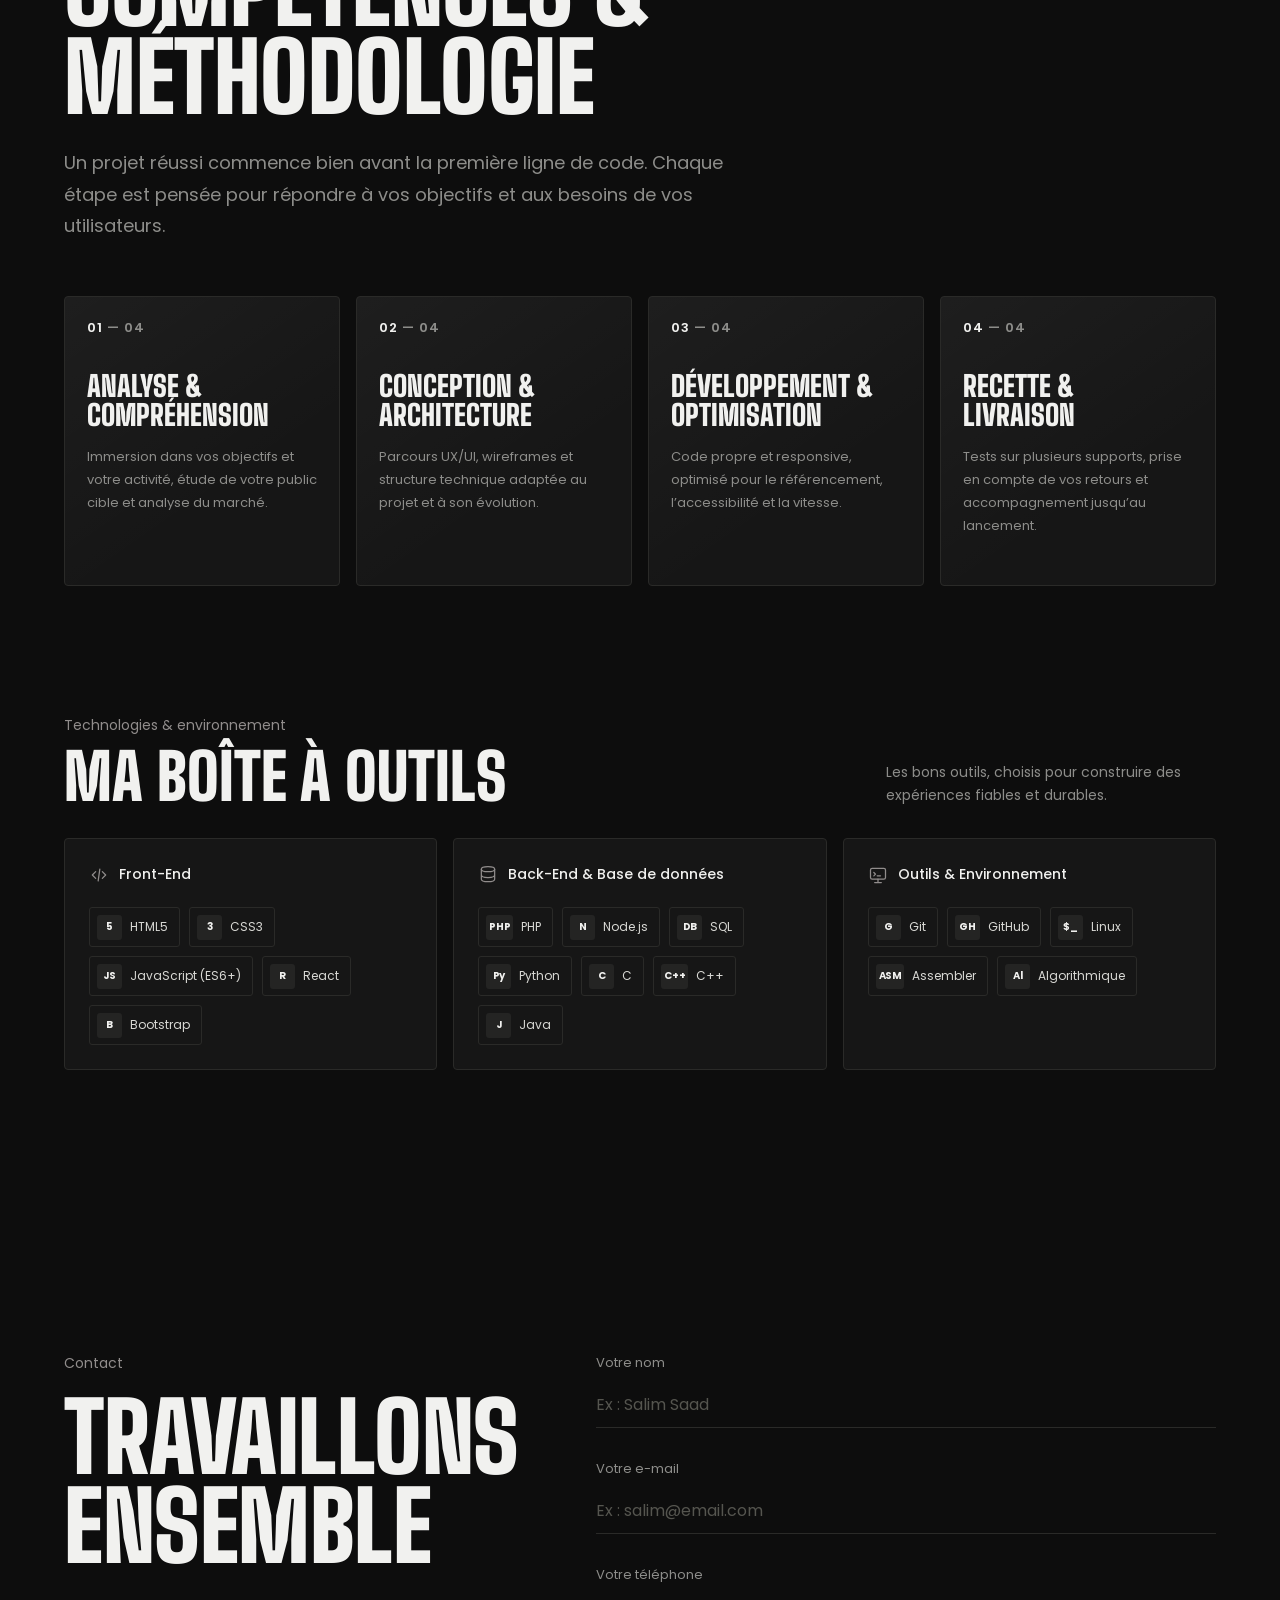
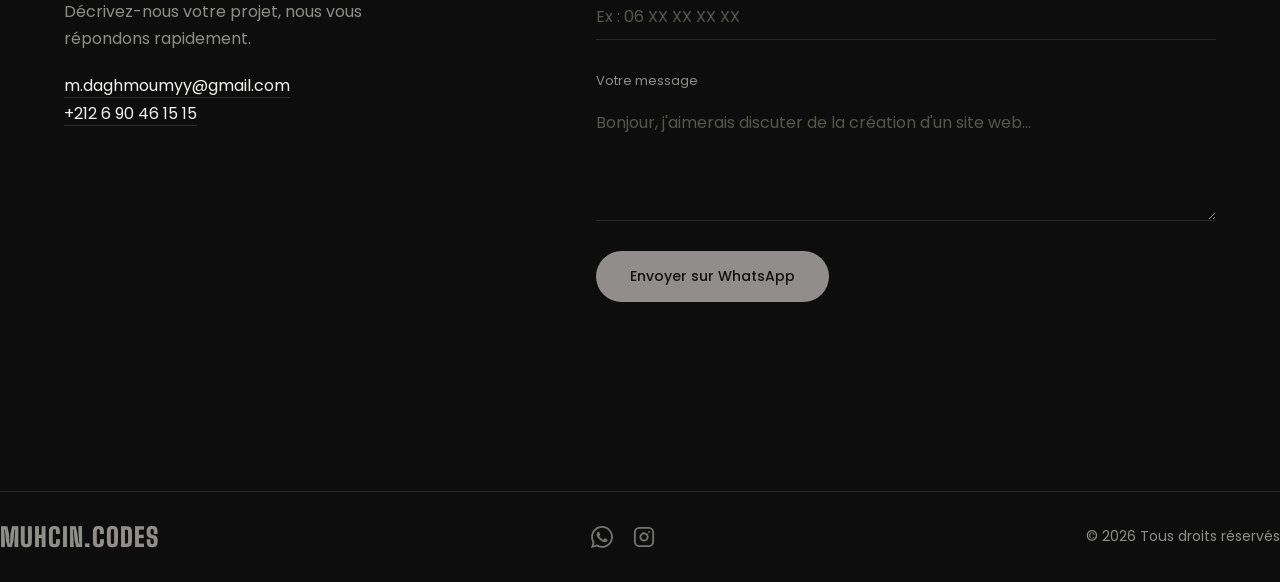
==== commit 45435373: "fixing smthng hhh" ====
--- a/index.html
+++ b/index.html
@@ -45,7 +45,7 @@
   <section class="hero" id="top">
     <canvas class="hero-canvas" aria-hidden="true"></canvas>
     <div class="wrap hero-inner">
-      <h1>Agence digitale<br>au Maroc</h1>
+      <h1>Agence digitale<br> de développement</h1>
       <p>Sites web, identité de marque et marketing digital<br>pour les PME et les marques.</p>
       <div class="actions">
         <a class="btn btn-outline" href="#contact">Parler de votre projet</a>
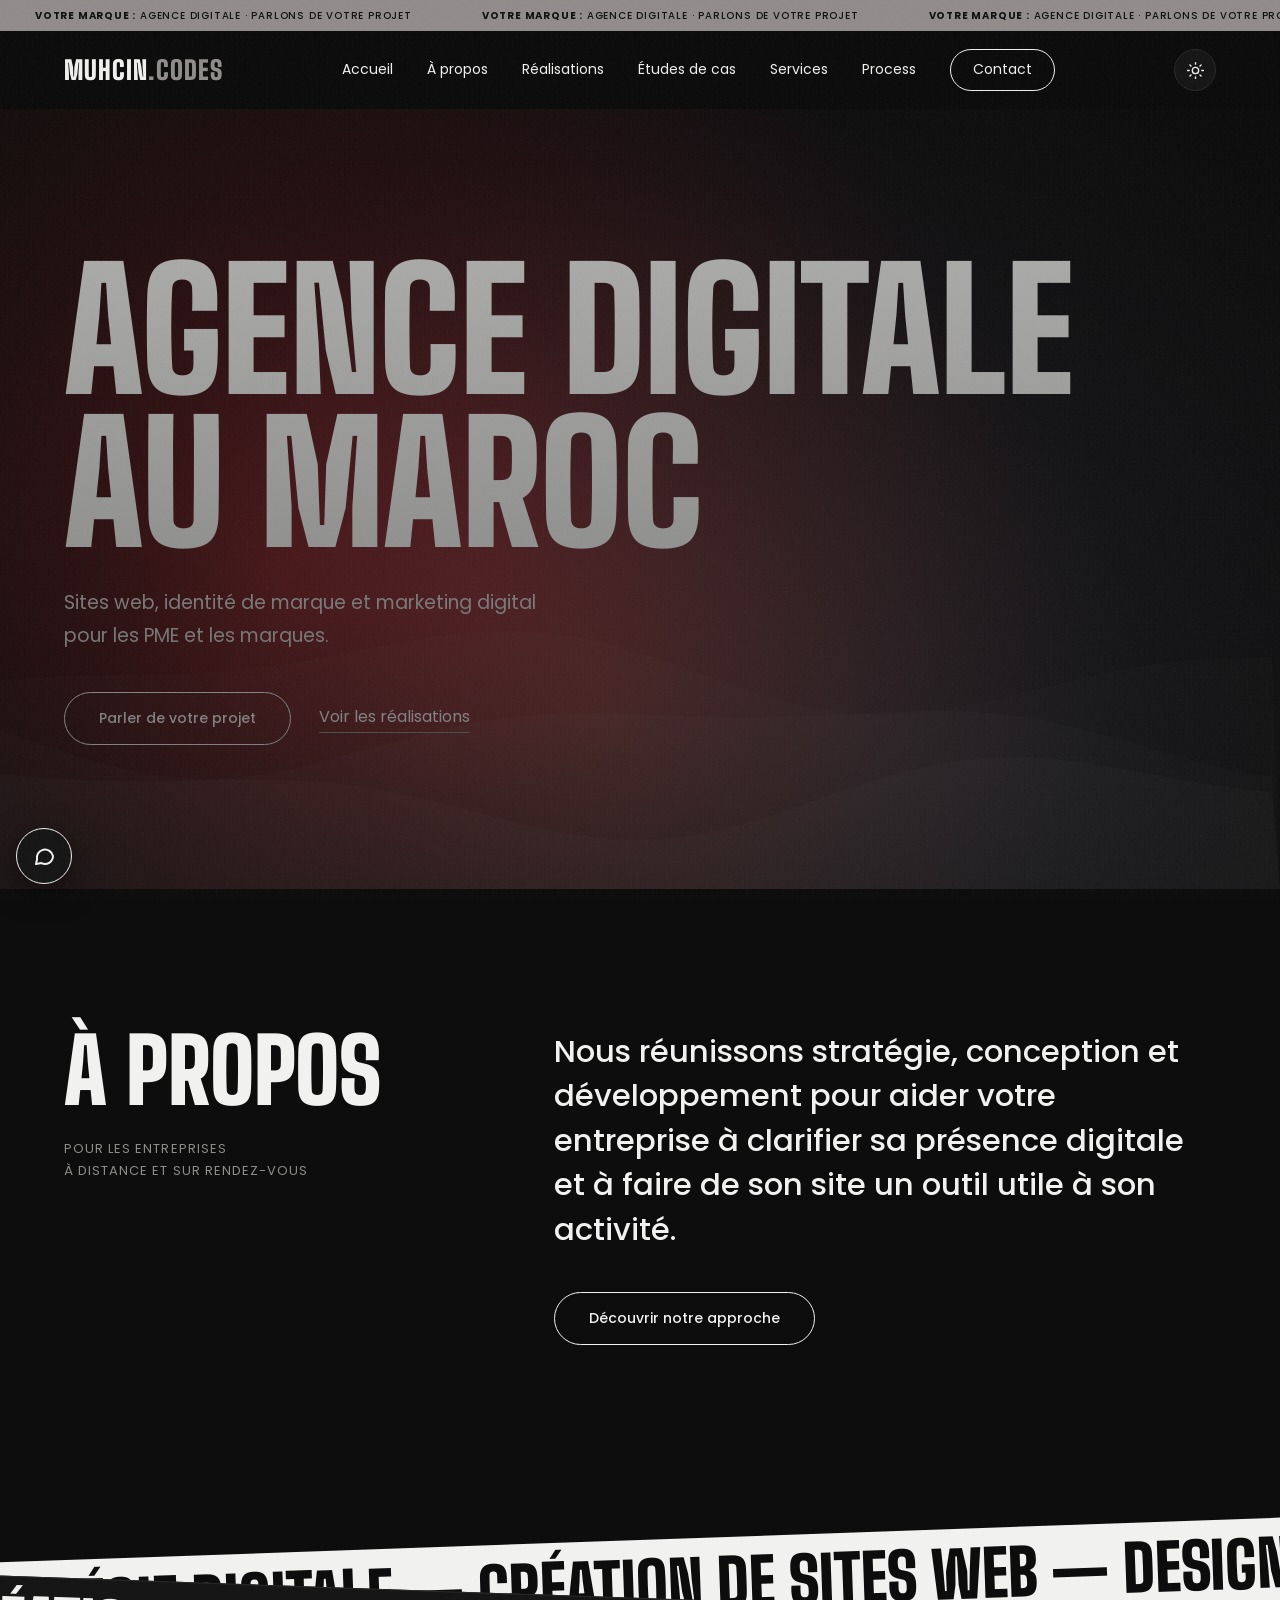
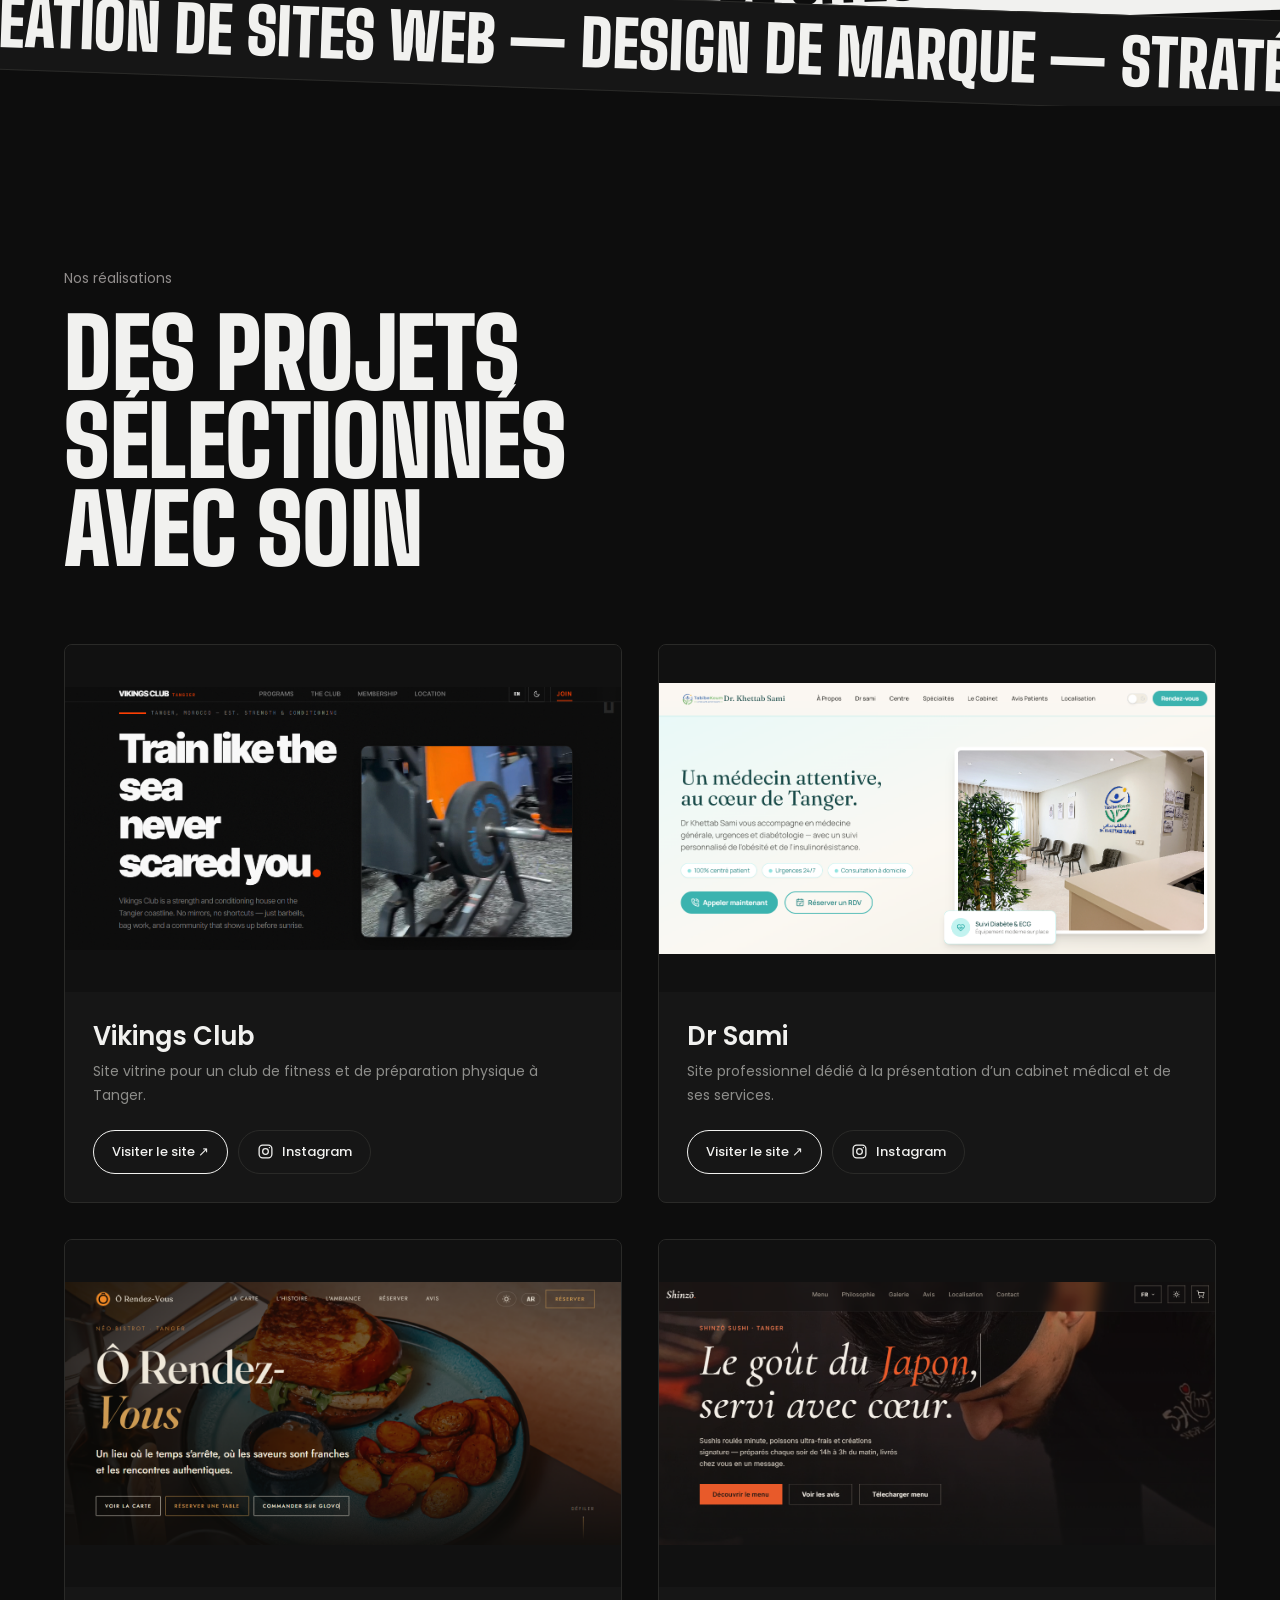
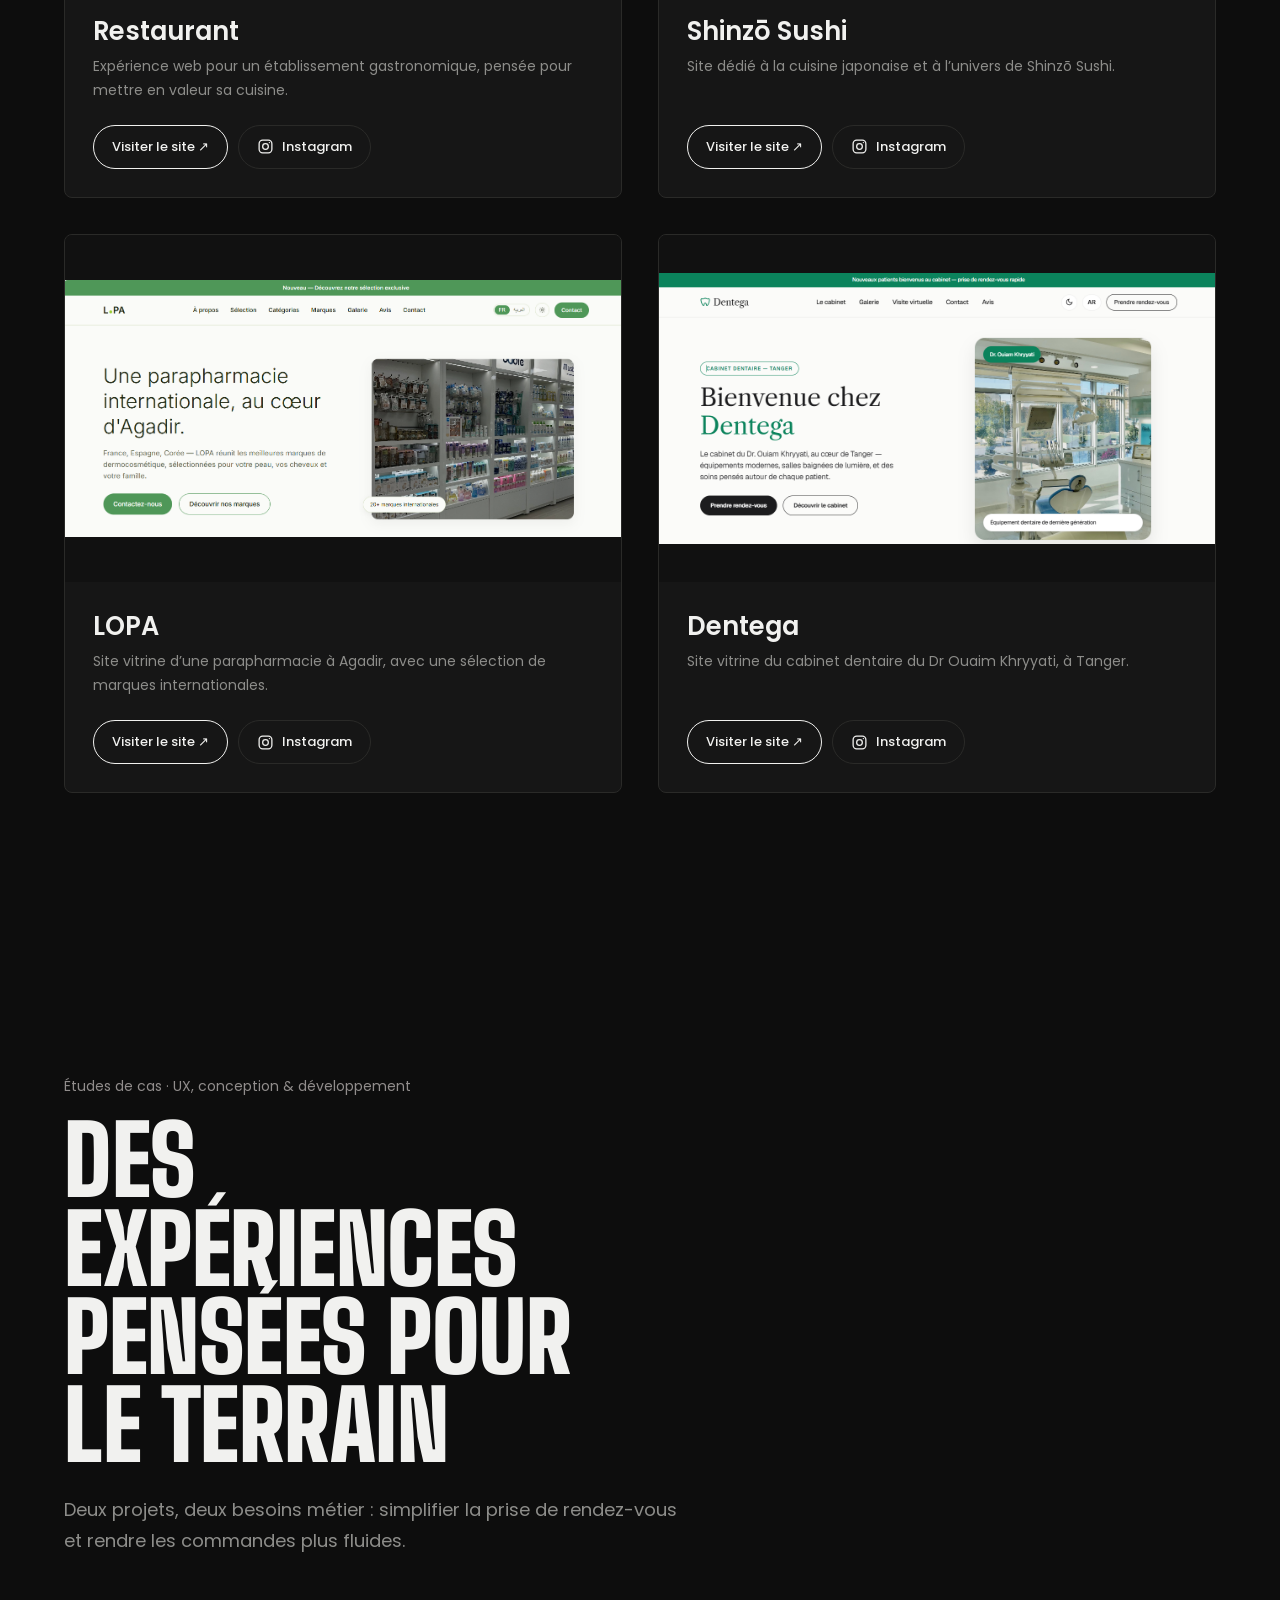
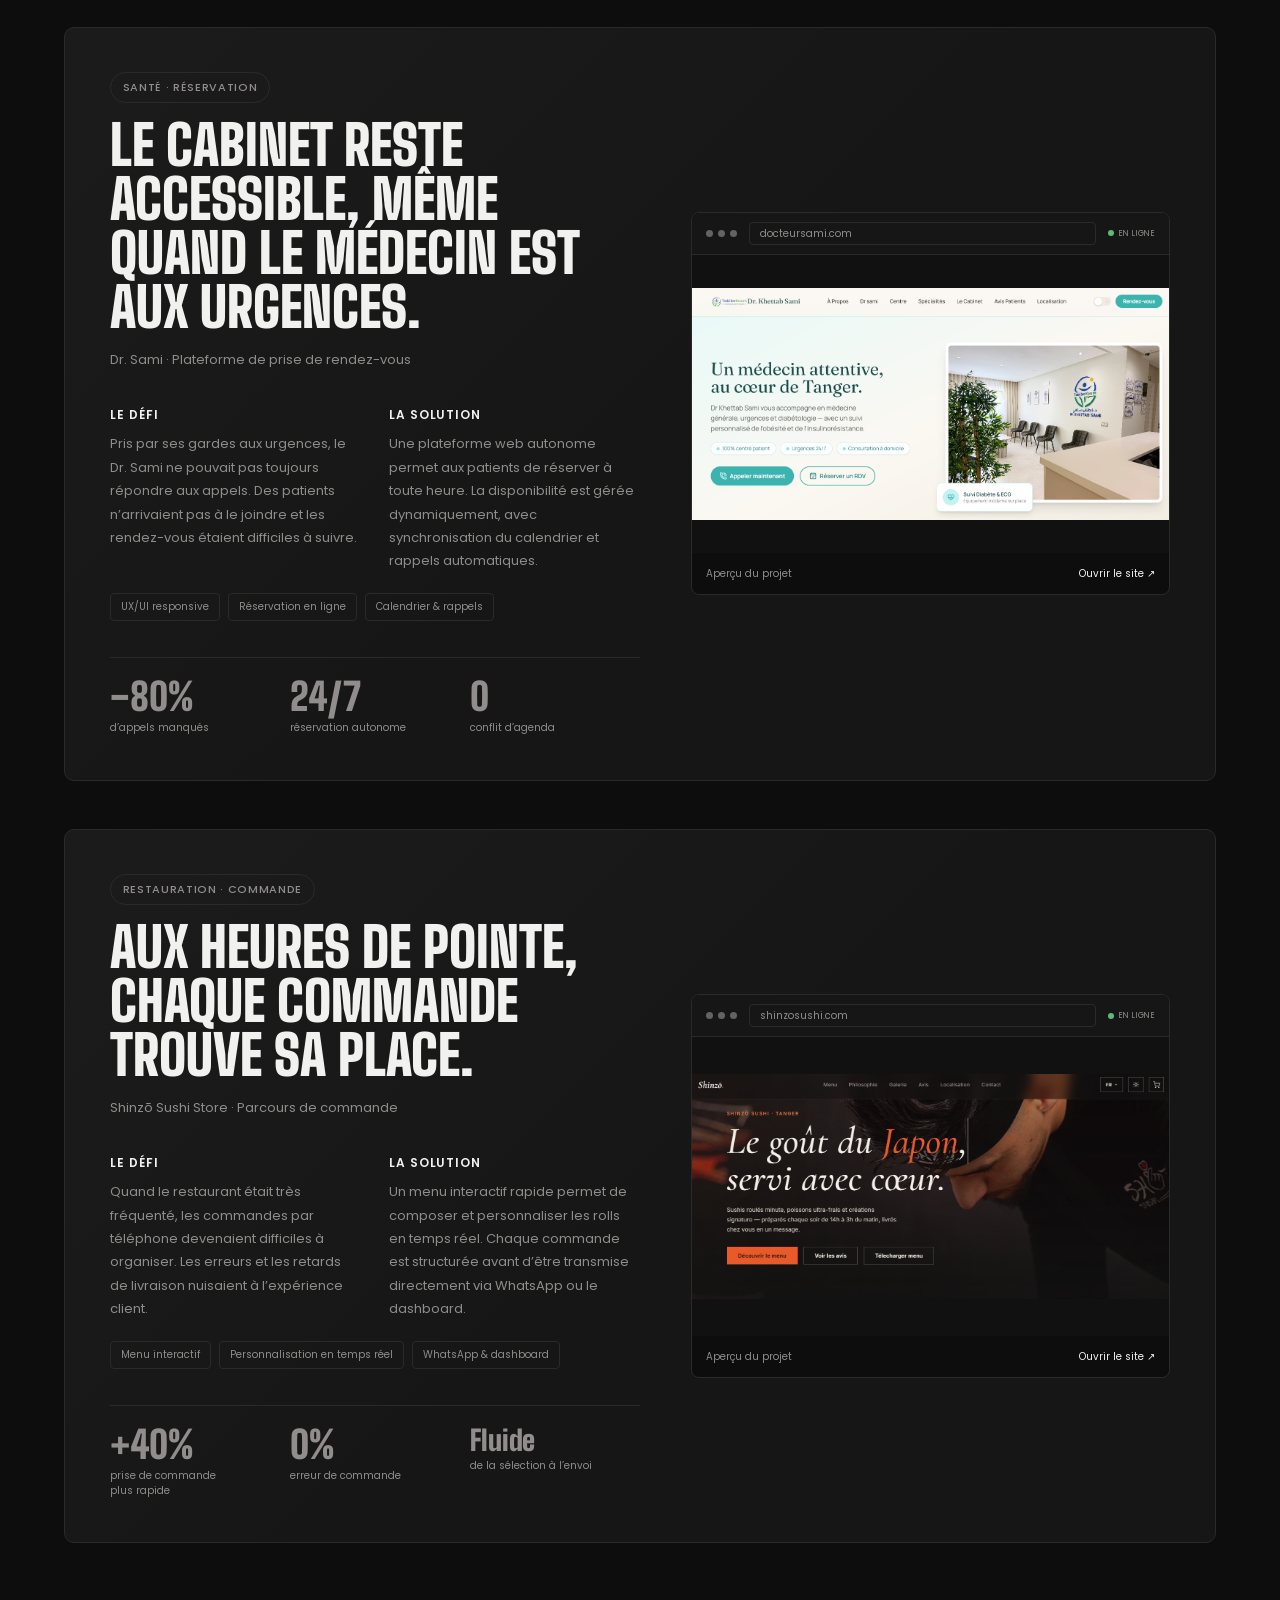
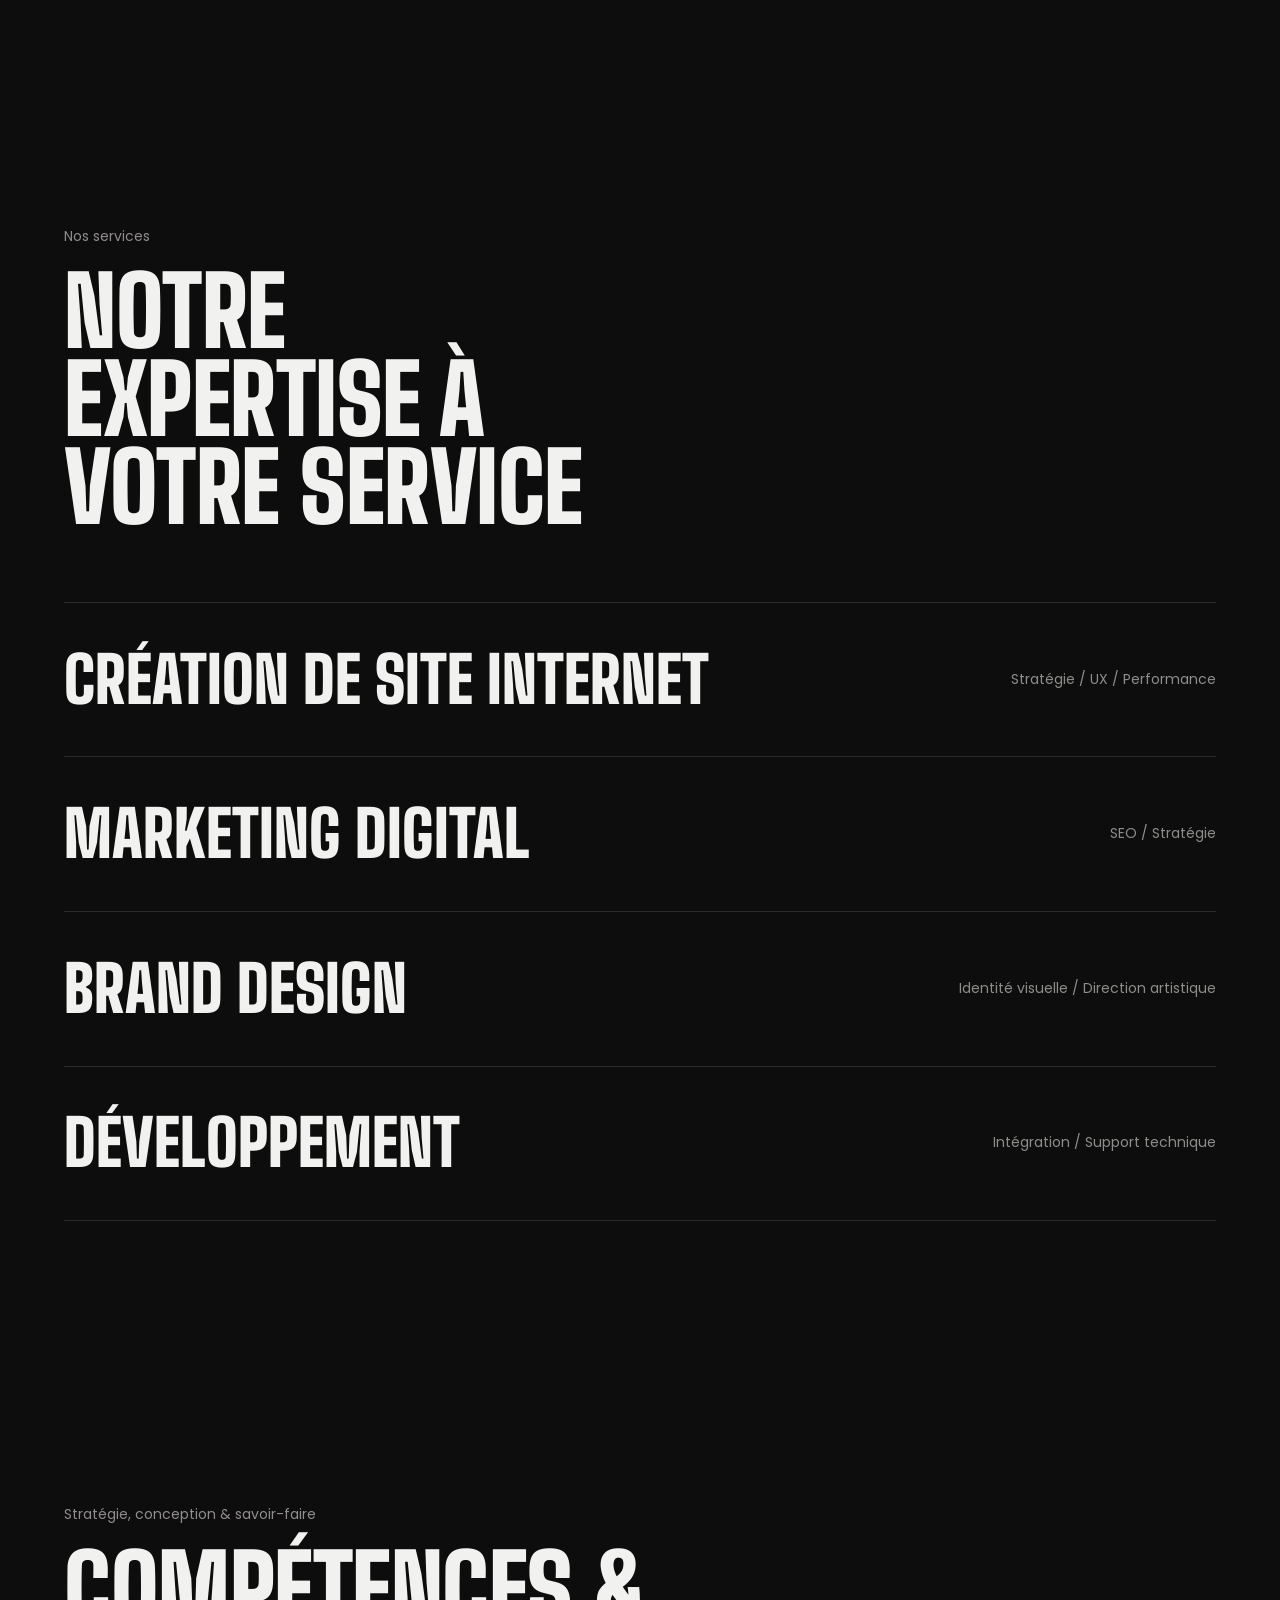
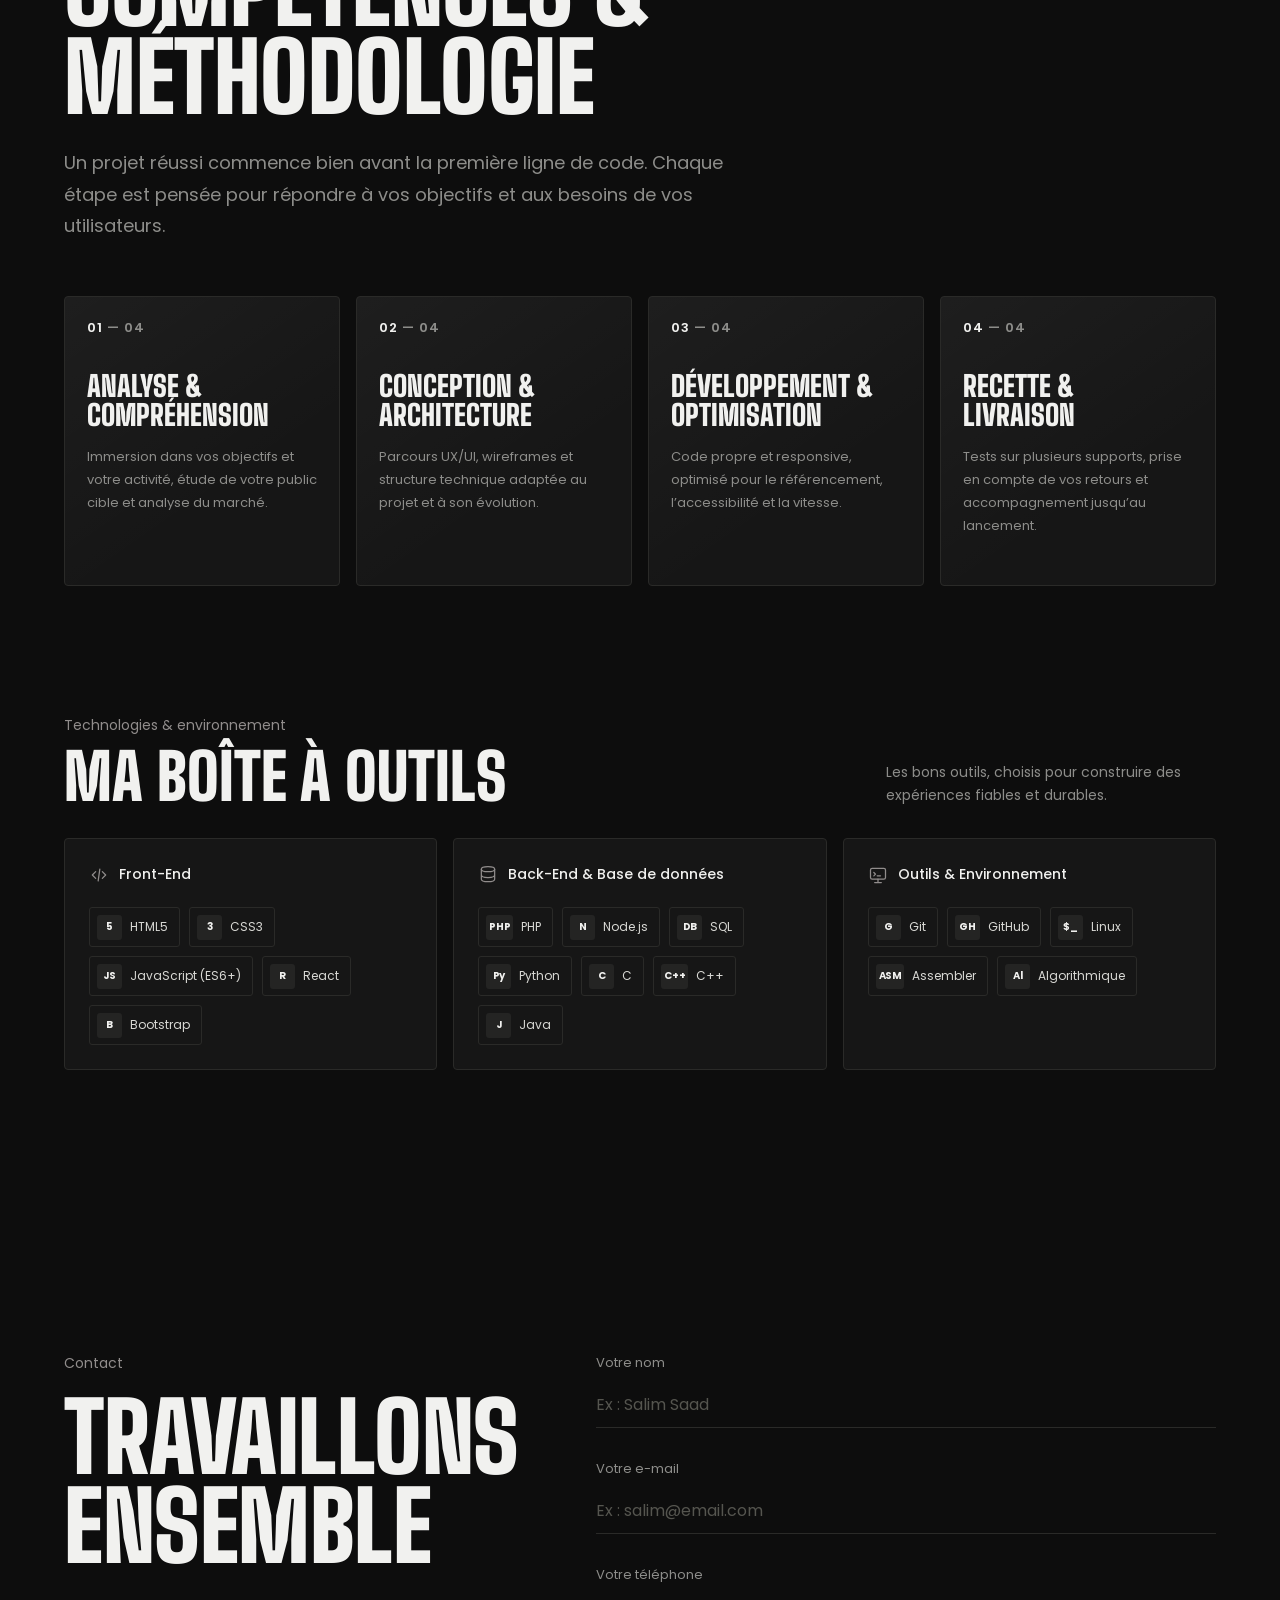
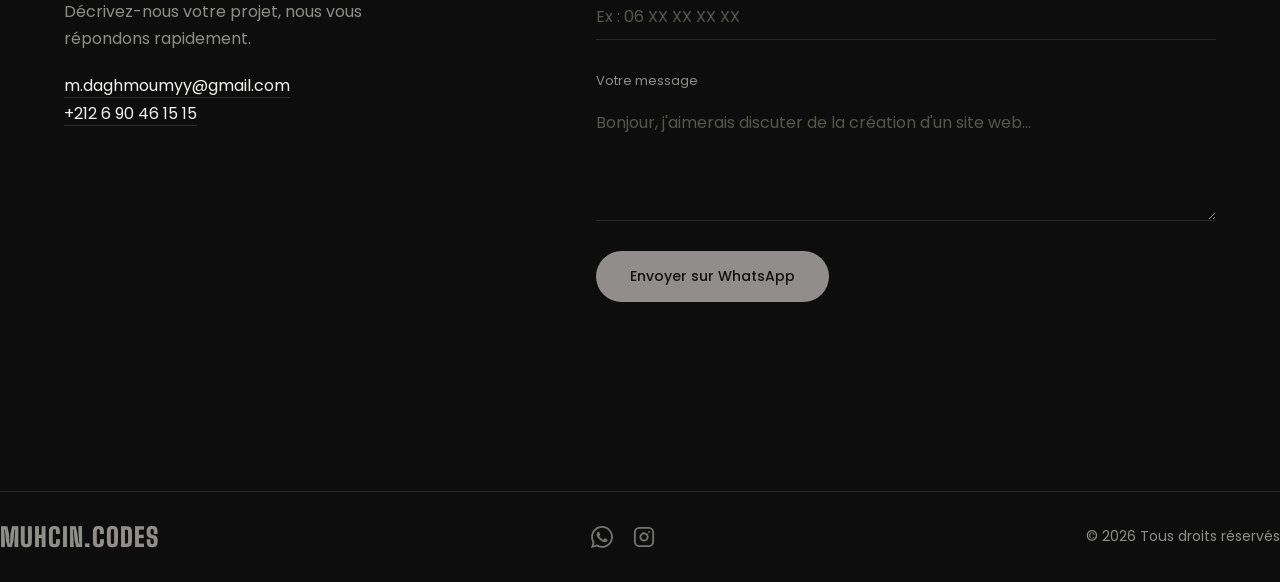
==== commit 8c1c6fb6: "au maroc" ====
--- a/index.html
+++ b/index.html
@@ -45,7 +45,7 @@
   <section class="hero" id="top">
     <canvas class="hero-canvas" aria-hidden="true"></canvas>
     <div class="wrap hero-inner">
-      <h1>Agence digitale<br> de développement</h1>
+      <h1>Agence digitale<br>au Maroc</h1>
       <p>Sites web, identité de marque et marketing digital<br>pour les PME et les marques.</p>
       <div class="actions">
         <a class="btn btn-outline" href="#contact">Parler de votre projet</a>
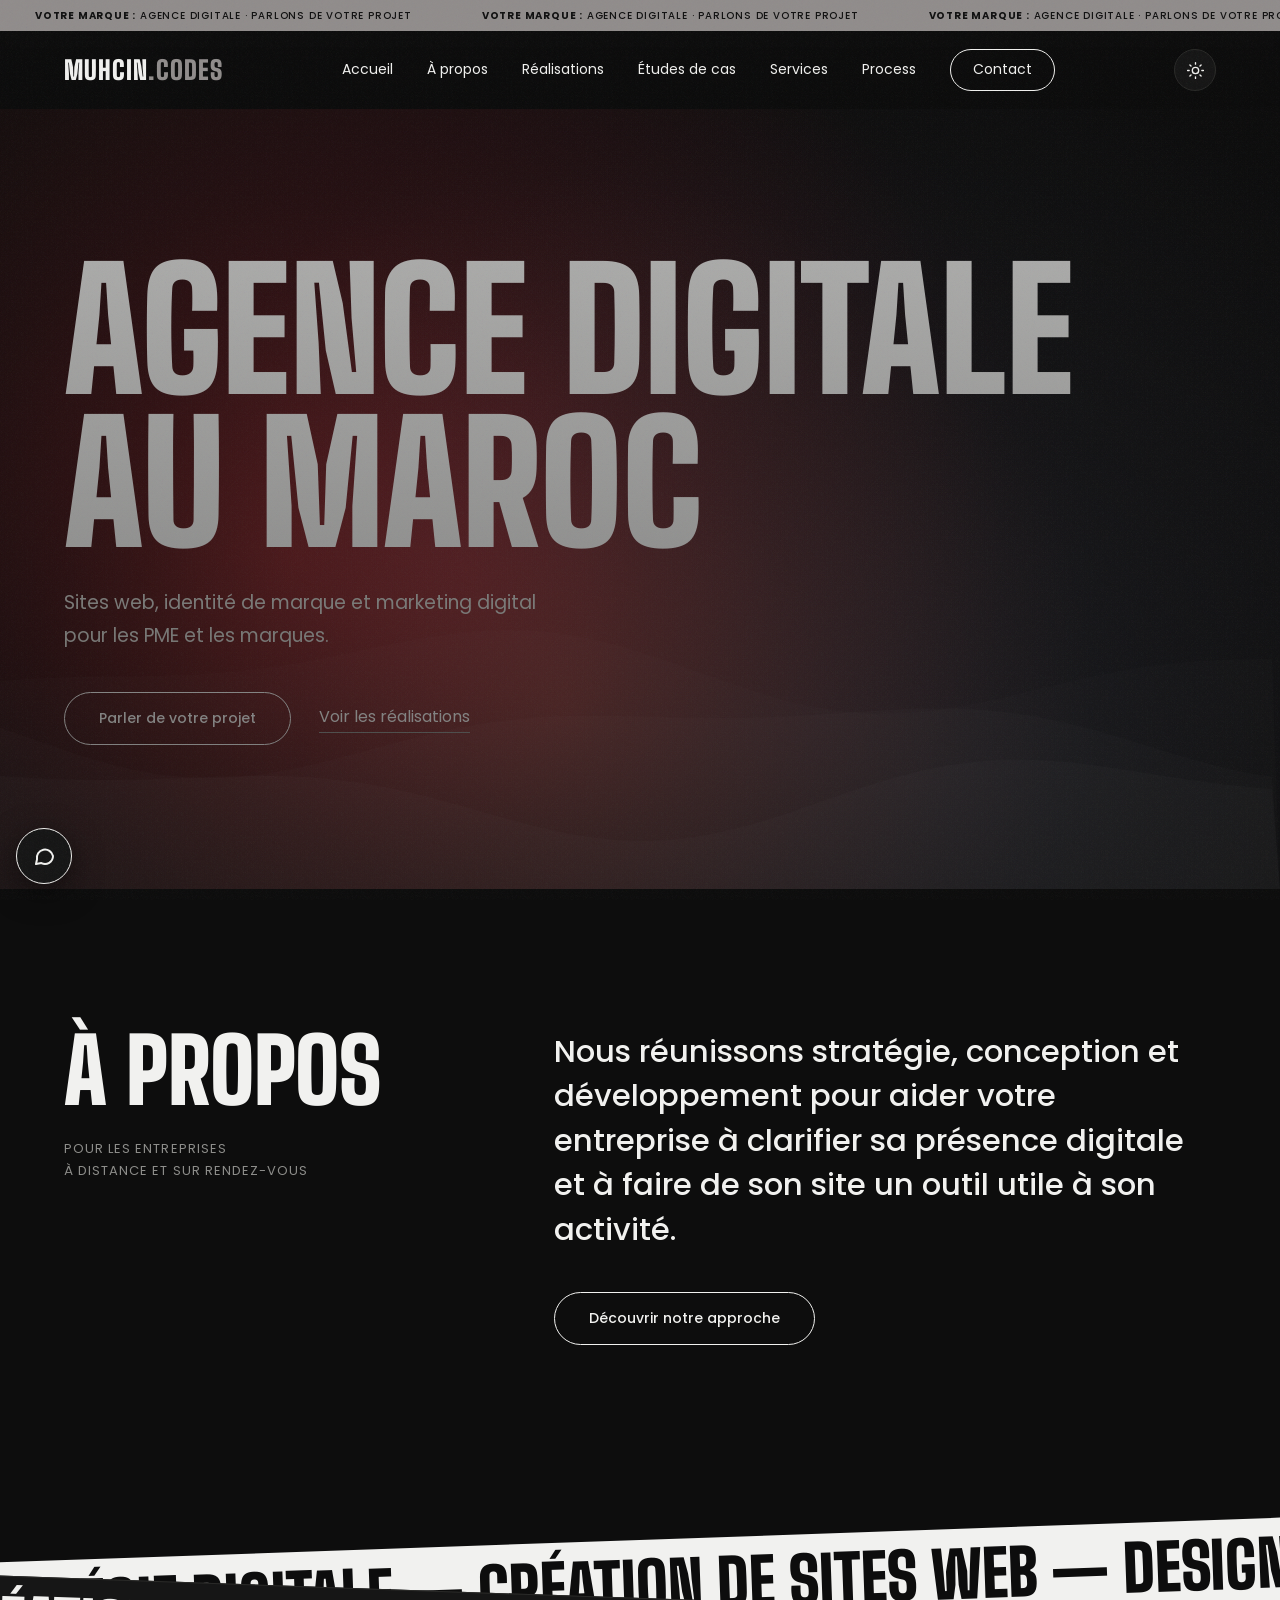
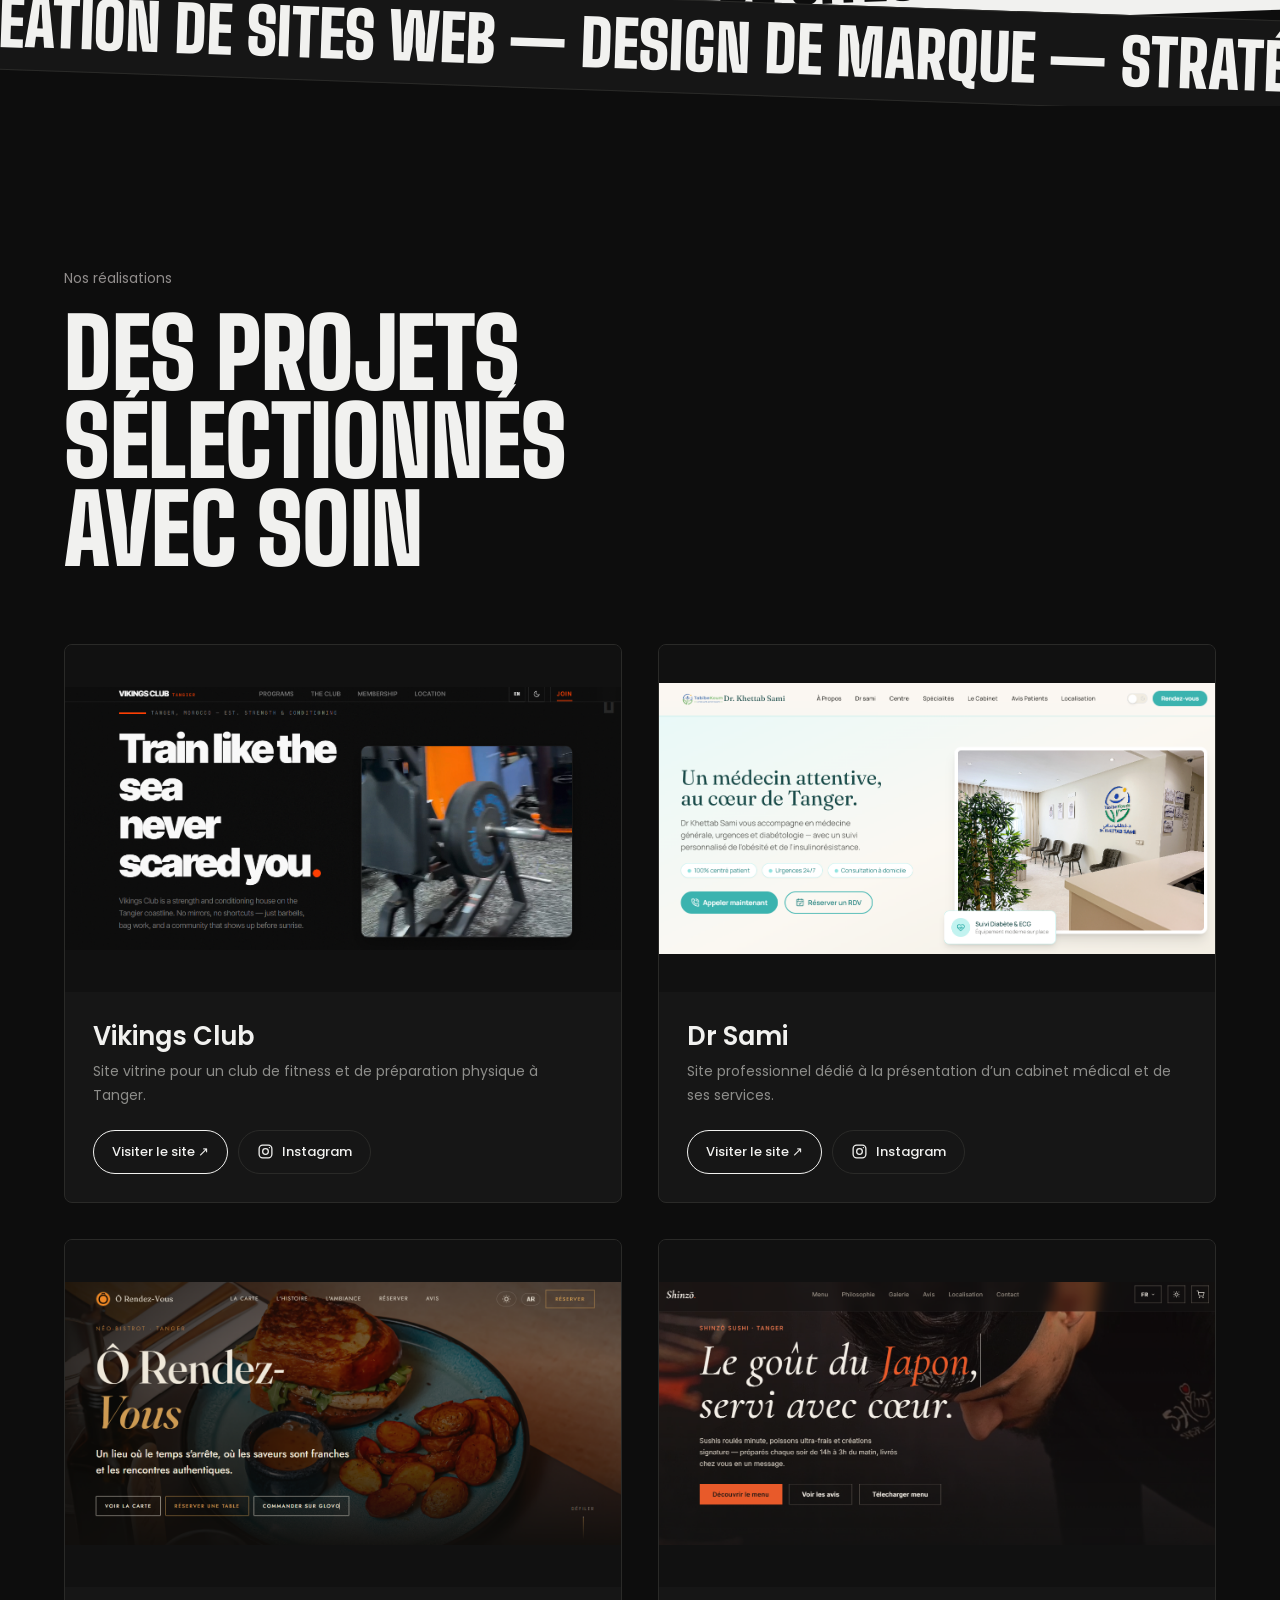
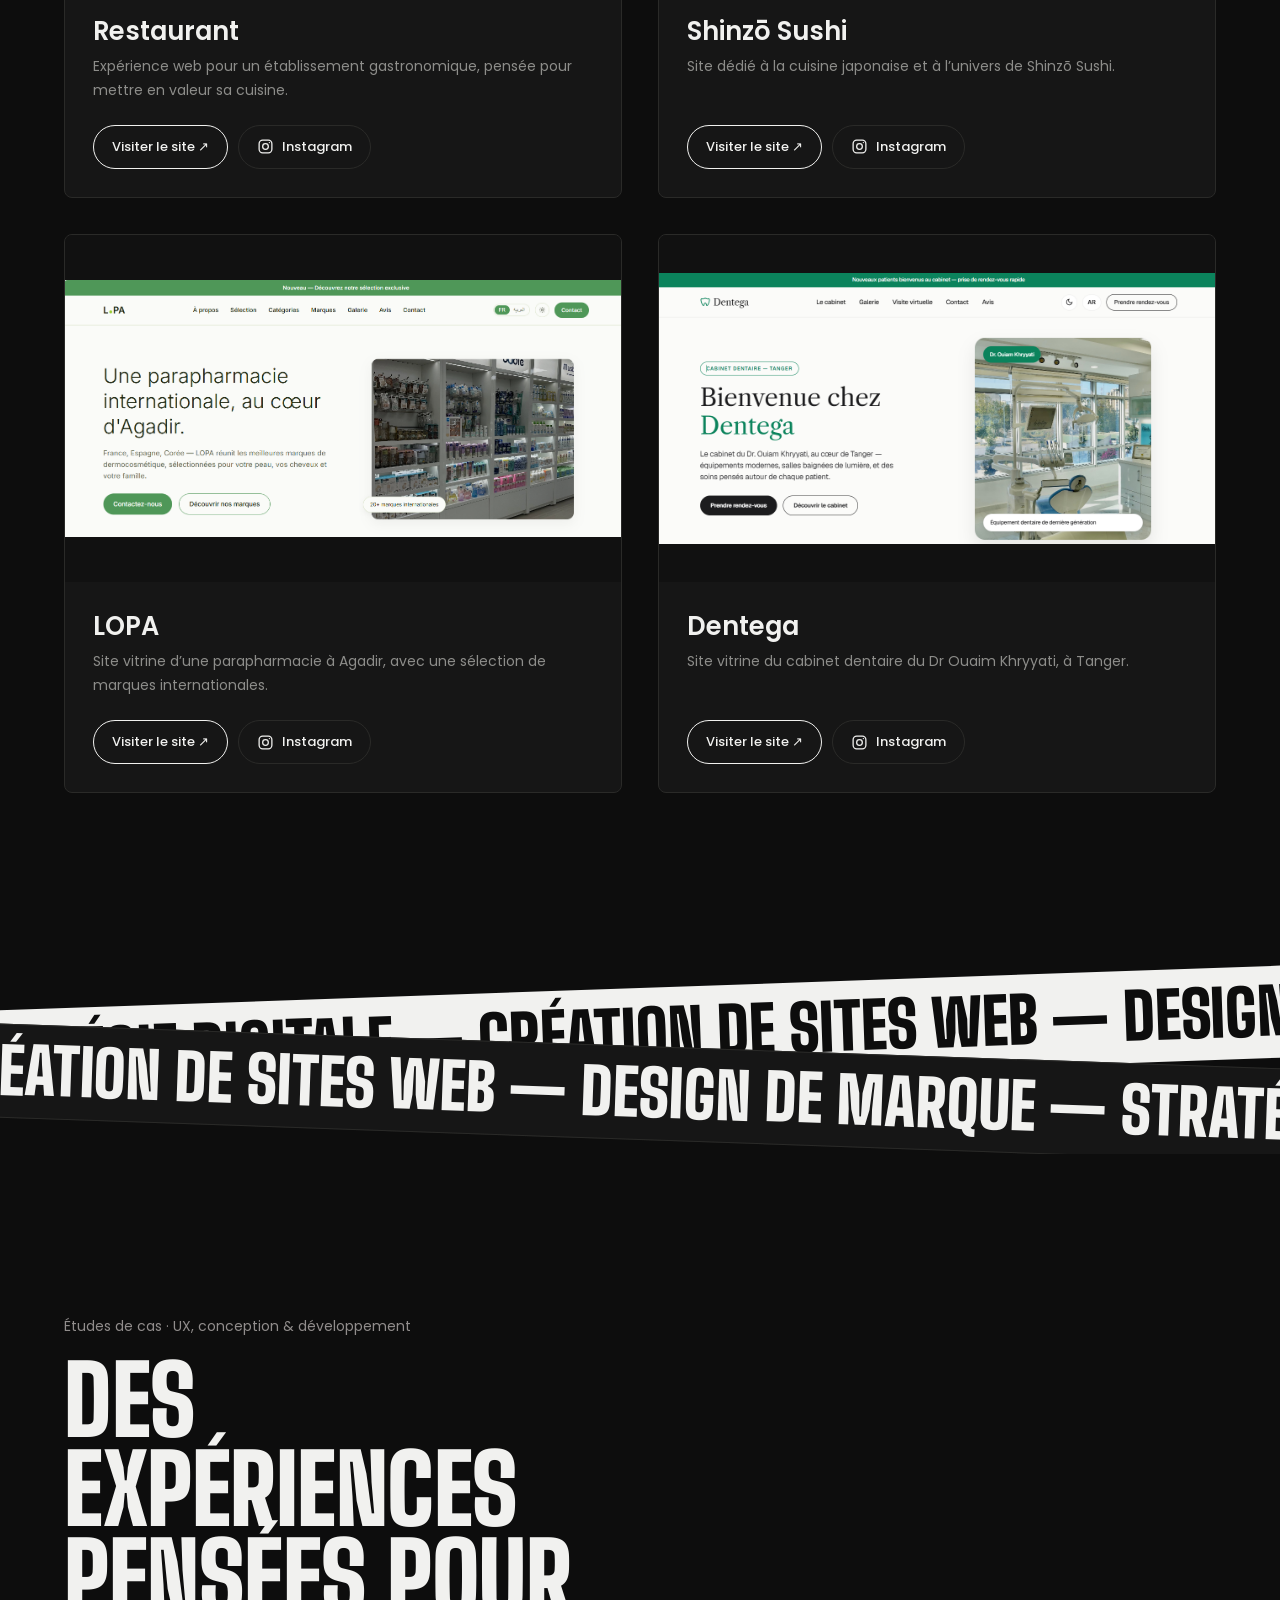
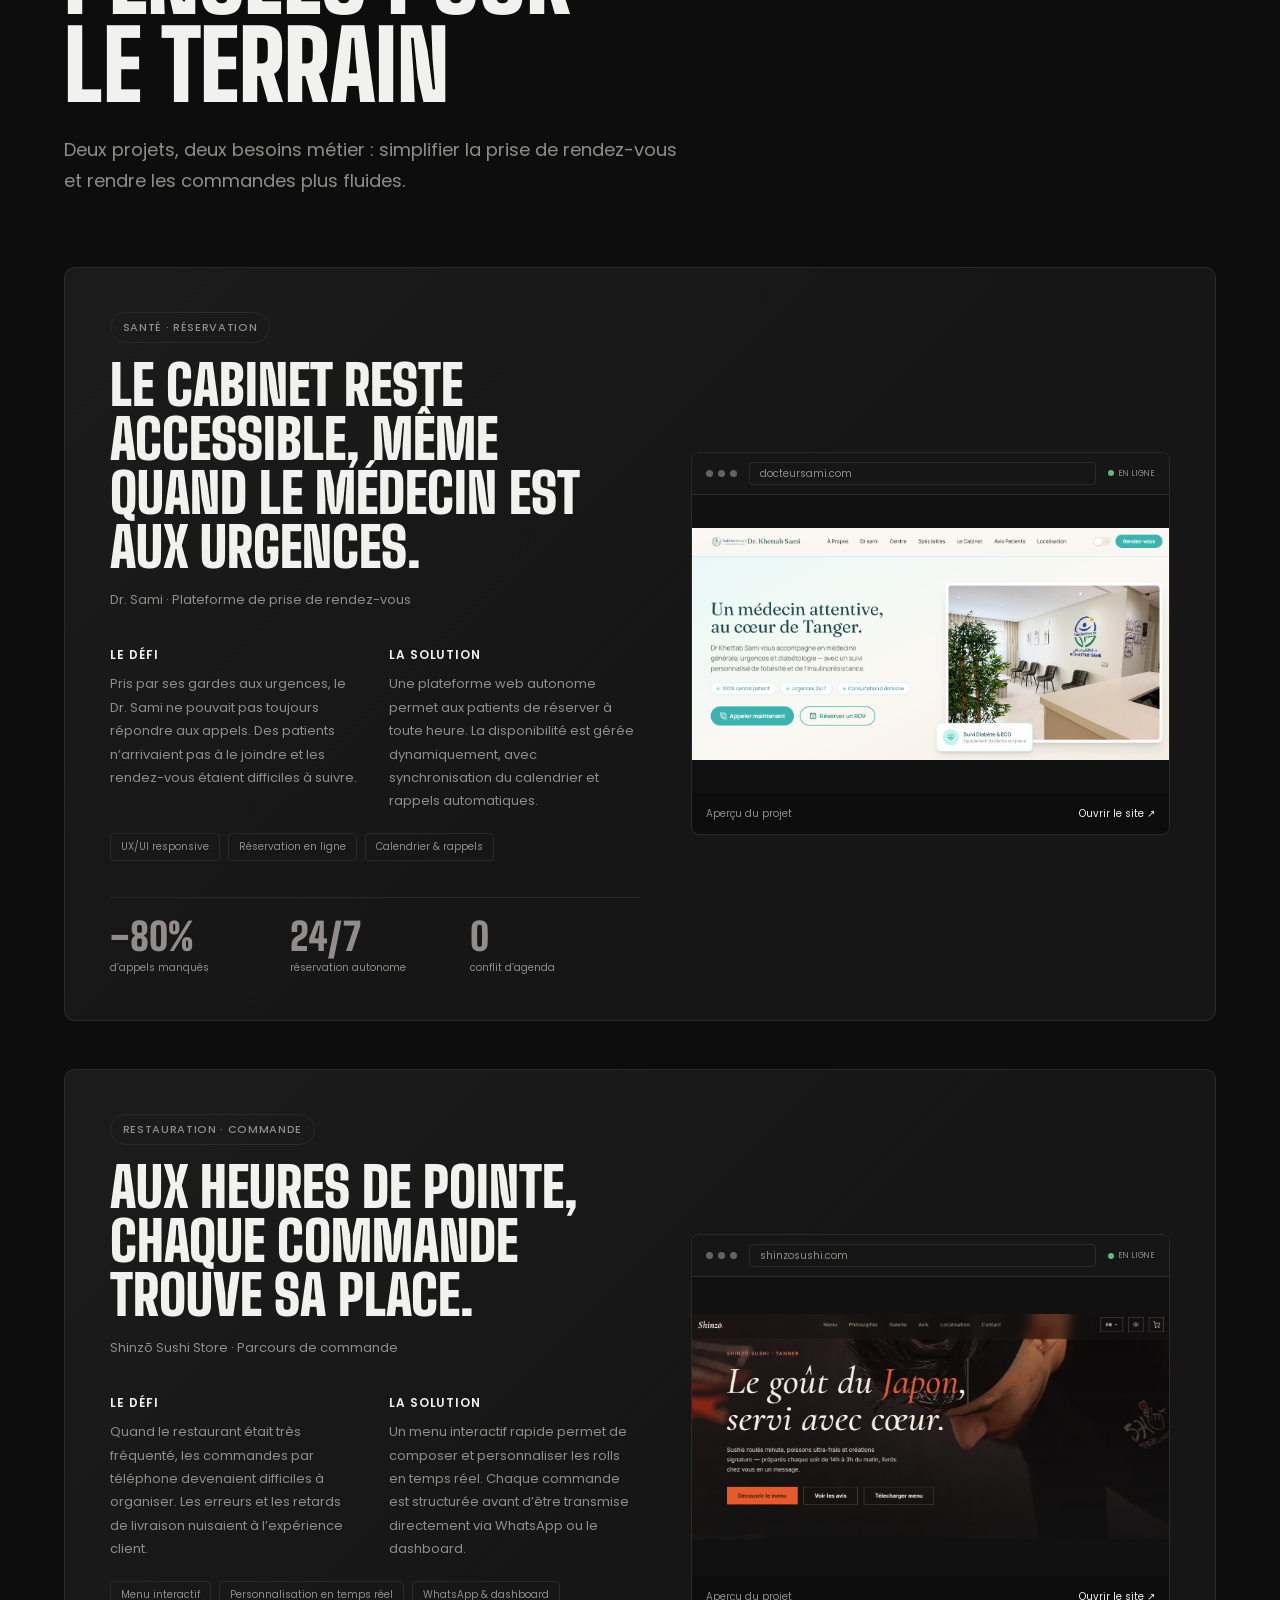
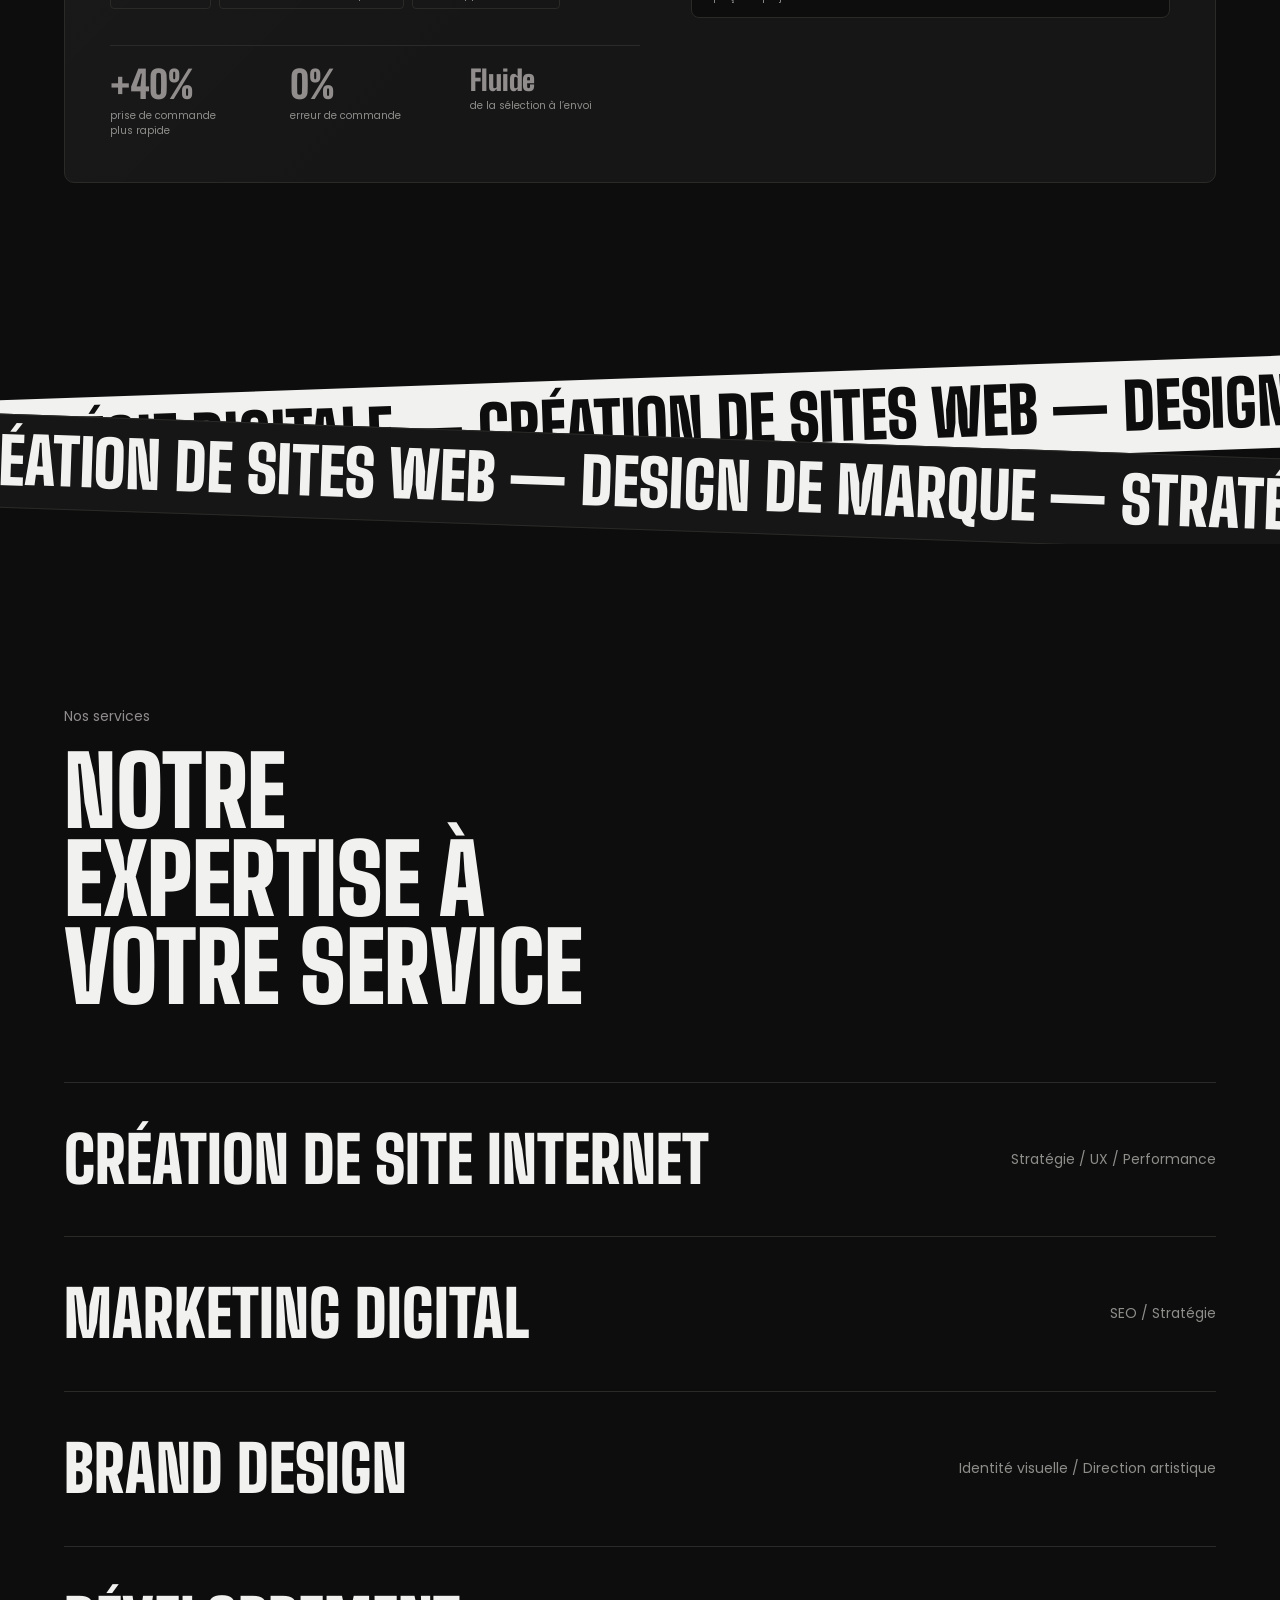
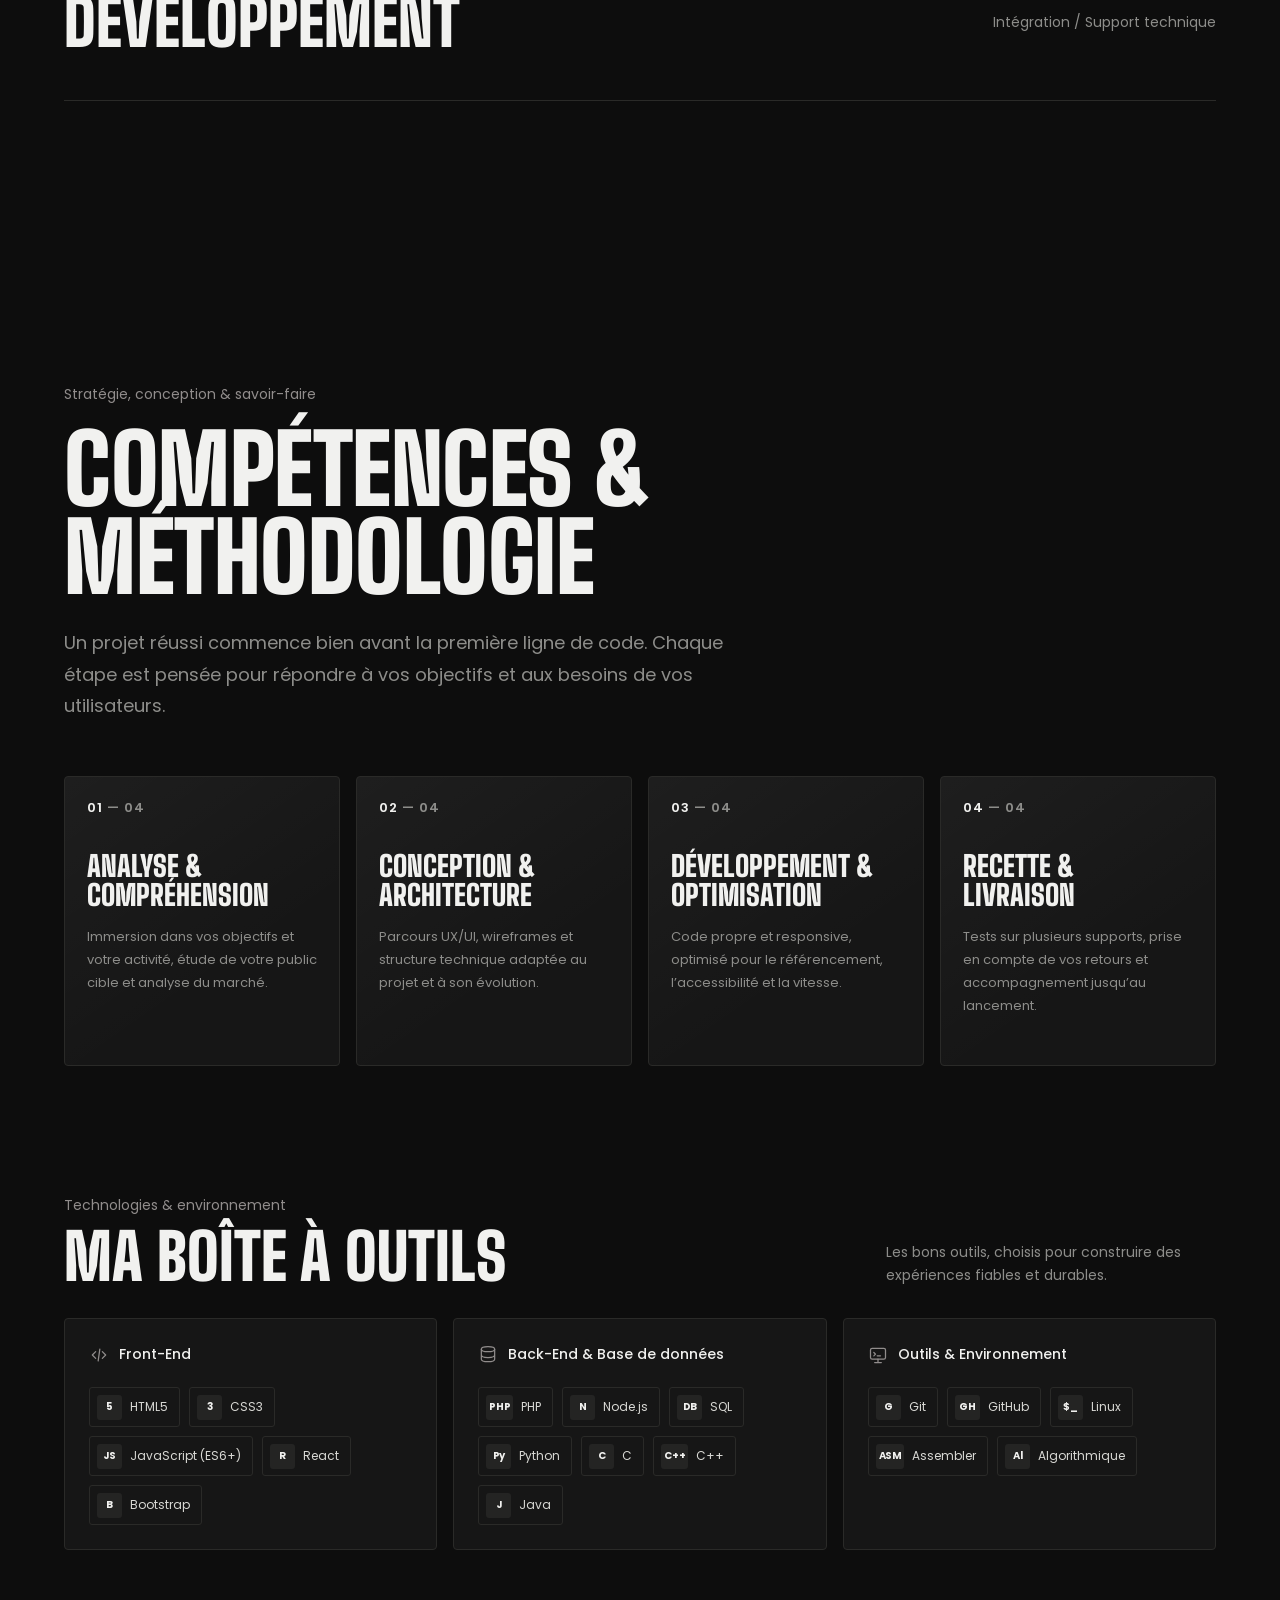
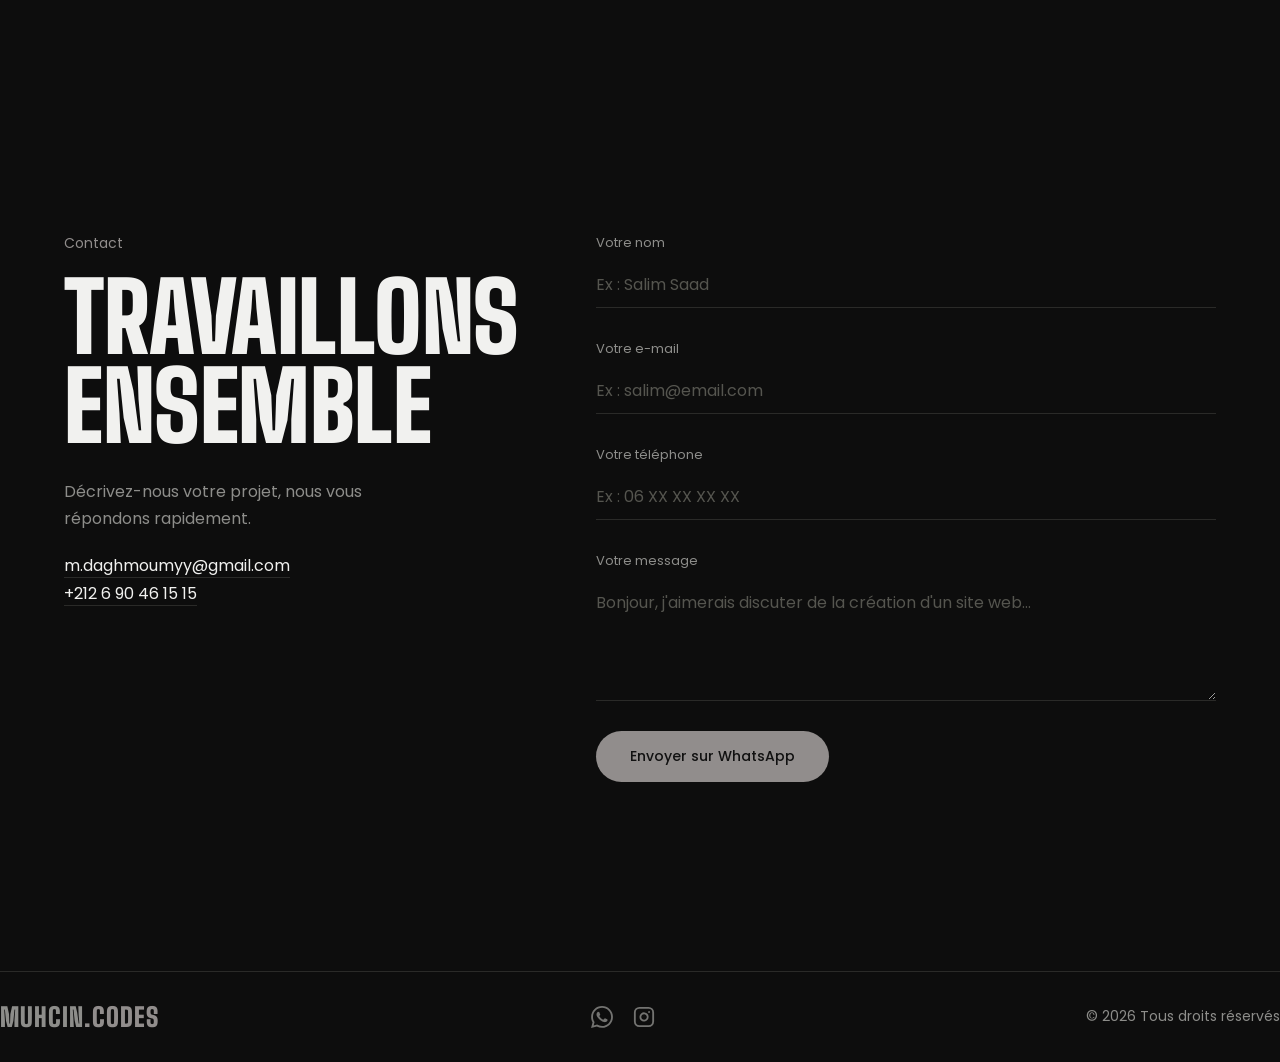
==== commit 4920d743: "adding the moving line" ====
--- a/index.html
+++ b/index.html
@@ -179,7 +179,10 @@
   </div>
 
 </section>
-
+  <div class="cross" aria-hidden="true">
+    <div class="band band-light"><div class="band-track">Stratégie digitale — Création de sites web — Design de marque — Stratégie digitale — Création de sites web — Design de marque — </div></div>
+    <div class="band band-dark"><div class="band-track rev">Création de sites web — Design de marque — Stratégie digitale — Création de sites web — Design de marque — Stratégie digitale — </div></div>
+  </div>
 <dialog class="lightbox" id="project-lightbox" aria-label="Aperçu de la maquette du projet">
   <button class="lightbox-close" type="button" aria-label="Fermer l’aperçu">×</button>
   <img class="lightbox-image" alt="">
@@ -284,7 +287,10 @@
       </article>
     </div>
   </section>
-
+  <div class="cross" aria-hidden="true">
+    <div class="band band-light"><div class="band-track">Stratégie digitale — Création de sites web — Design de marque — Stratégie digitale — Création de sites web — Design de marque — </div></div>
+    <div class="band band-dark"><div class="band-track rev">Création de sites web — Design de marque — Stratégie digitale — Création de sites web — Design de marque — Stratégie digitale — </div></div>
+  </div>
   <section class="section wrap" id="services">
     <p class="subtitle reveal">Nos services</p>
     <h2 class="title-xxl reveal">Notre expertise à votre service</h2>
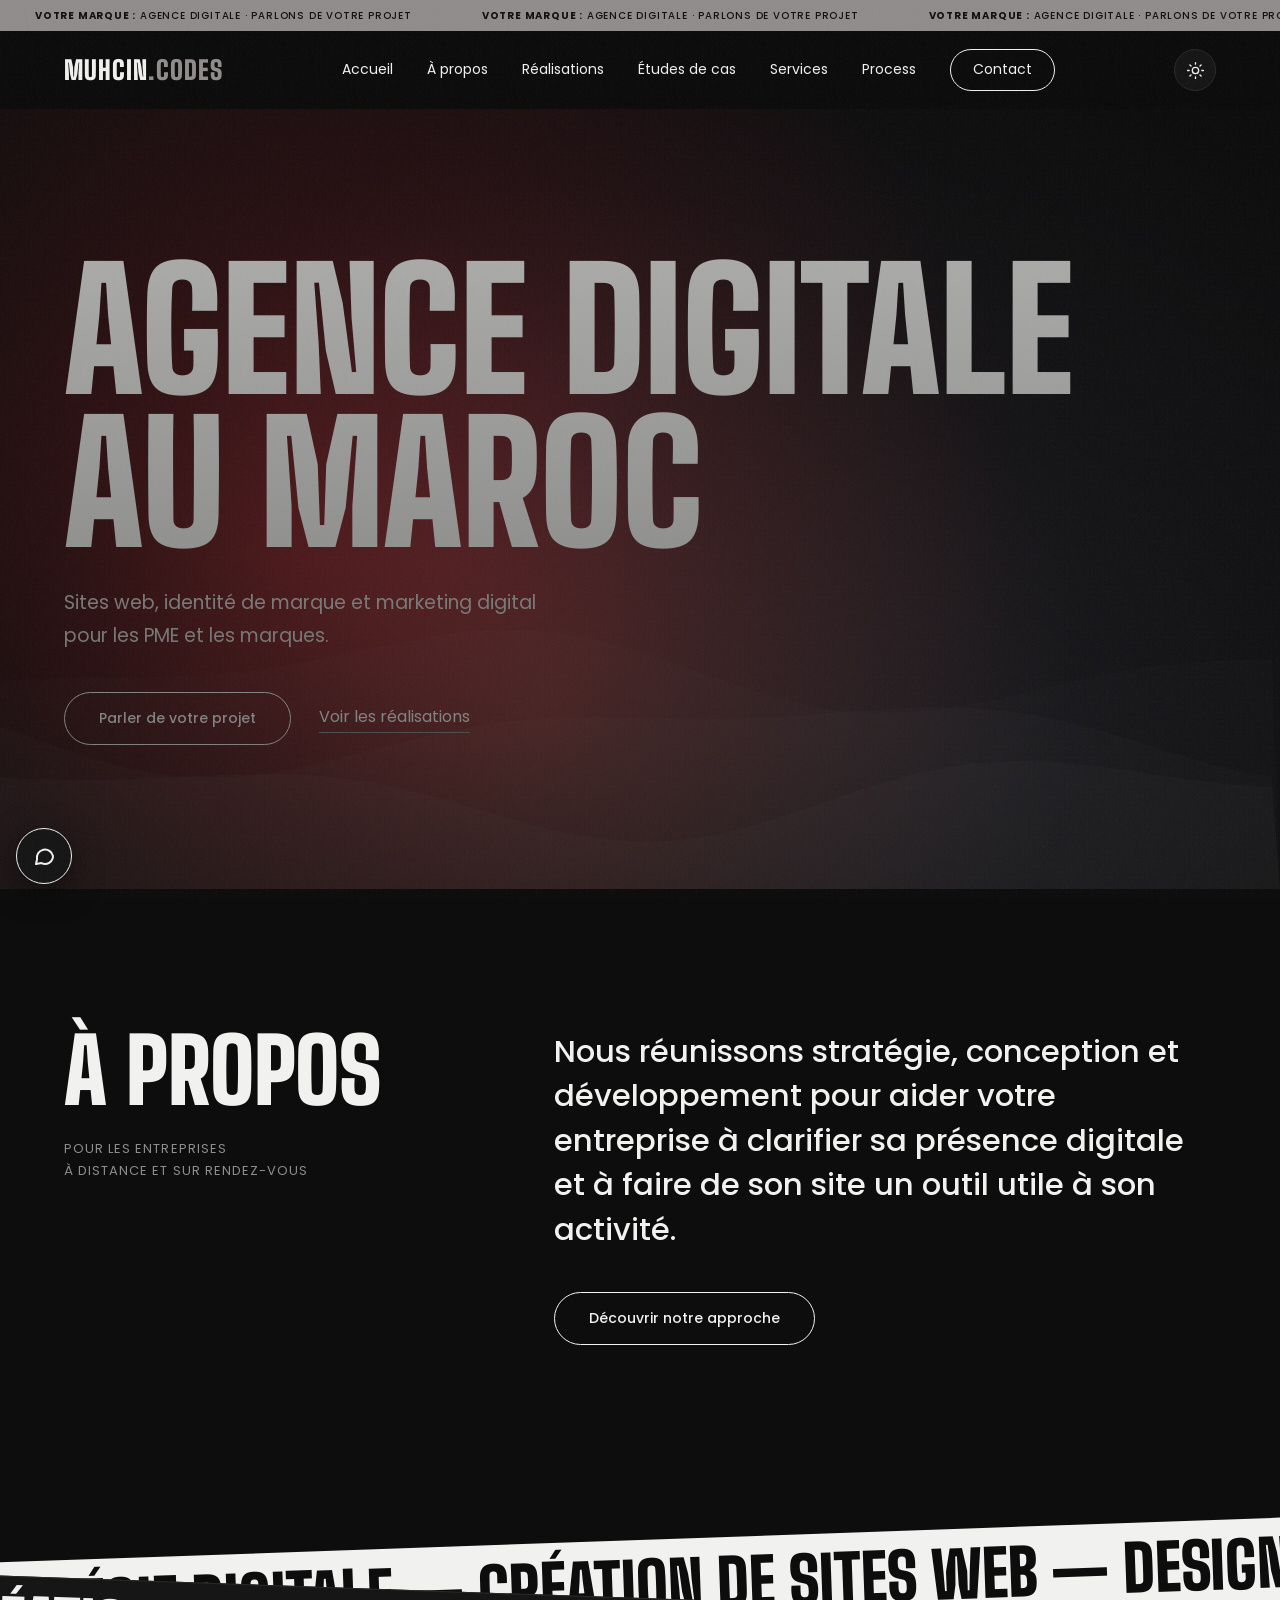
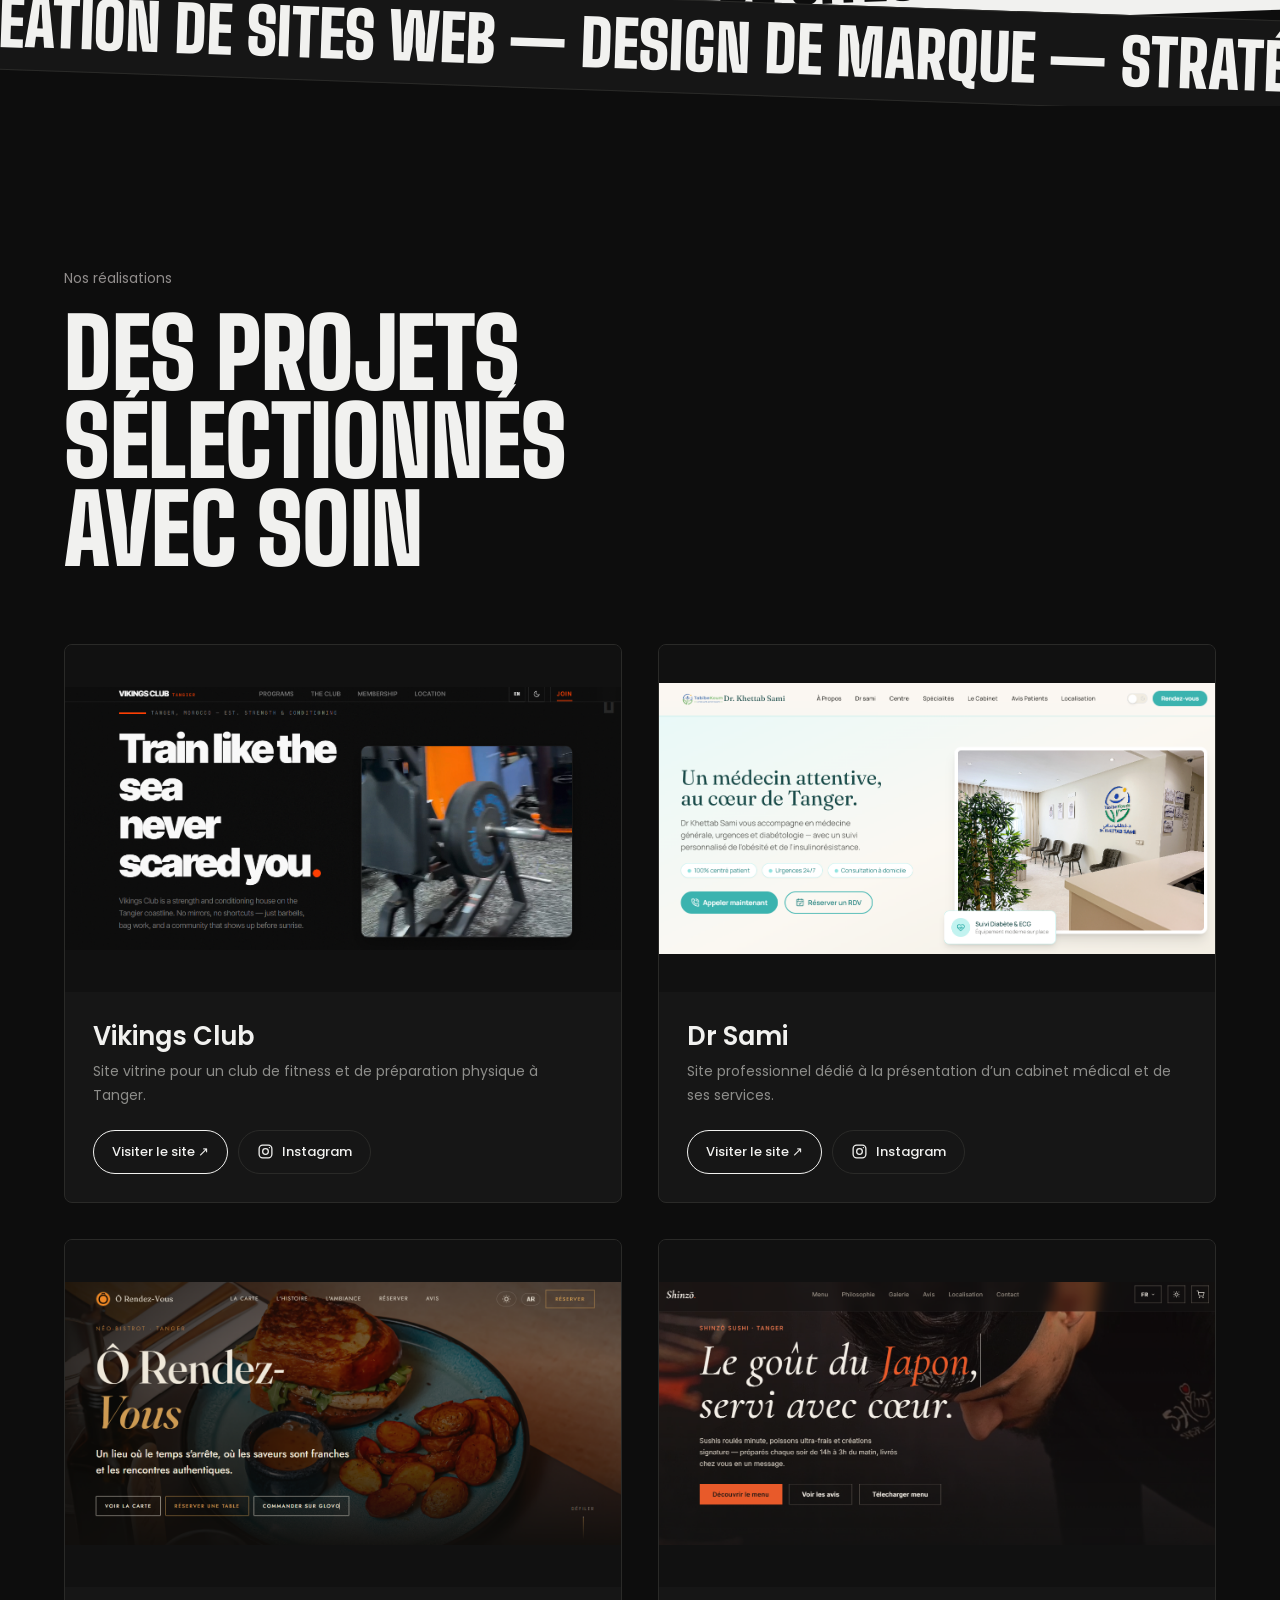
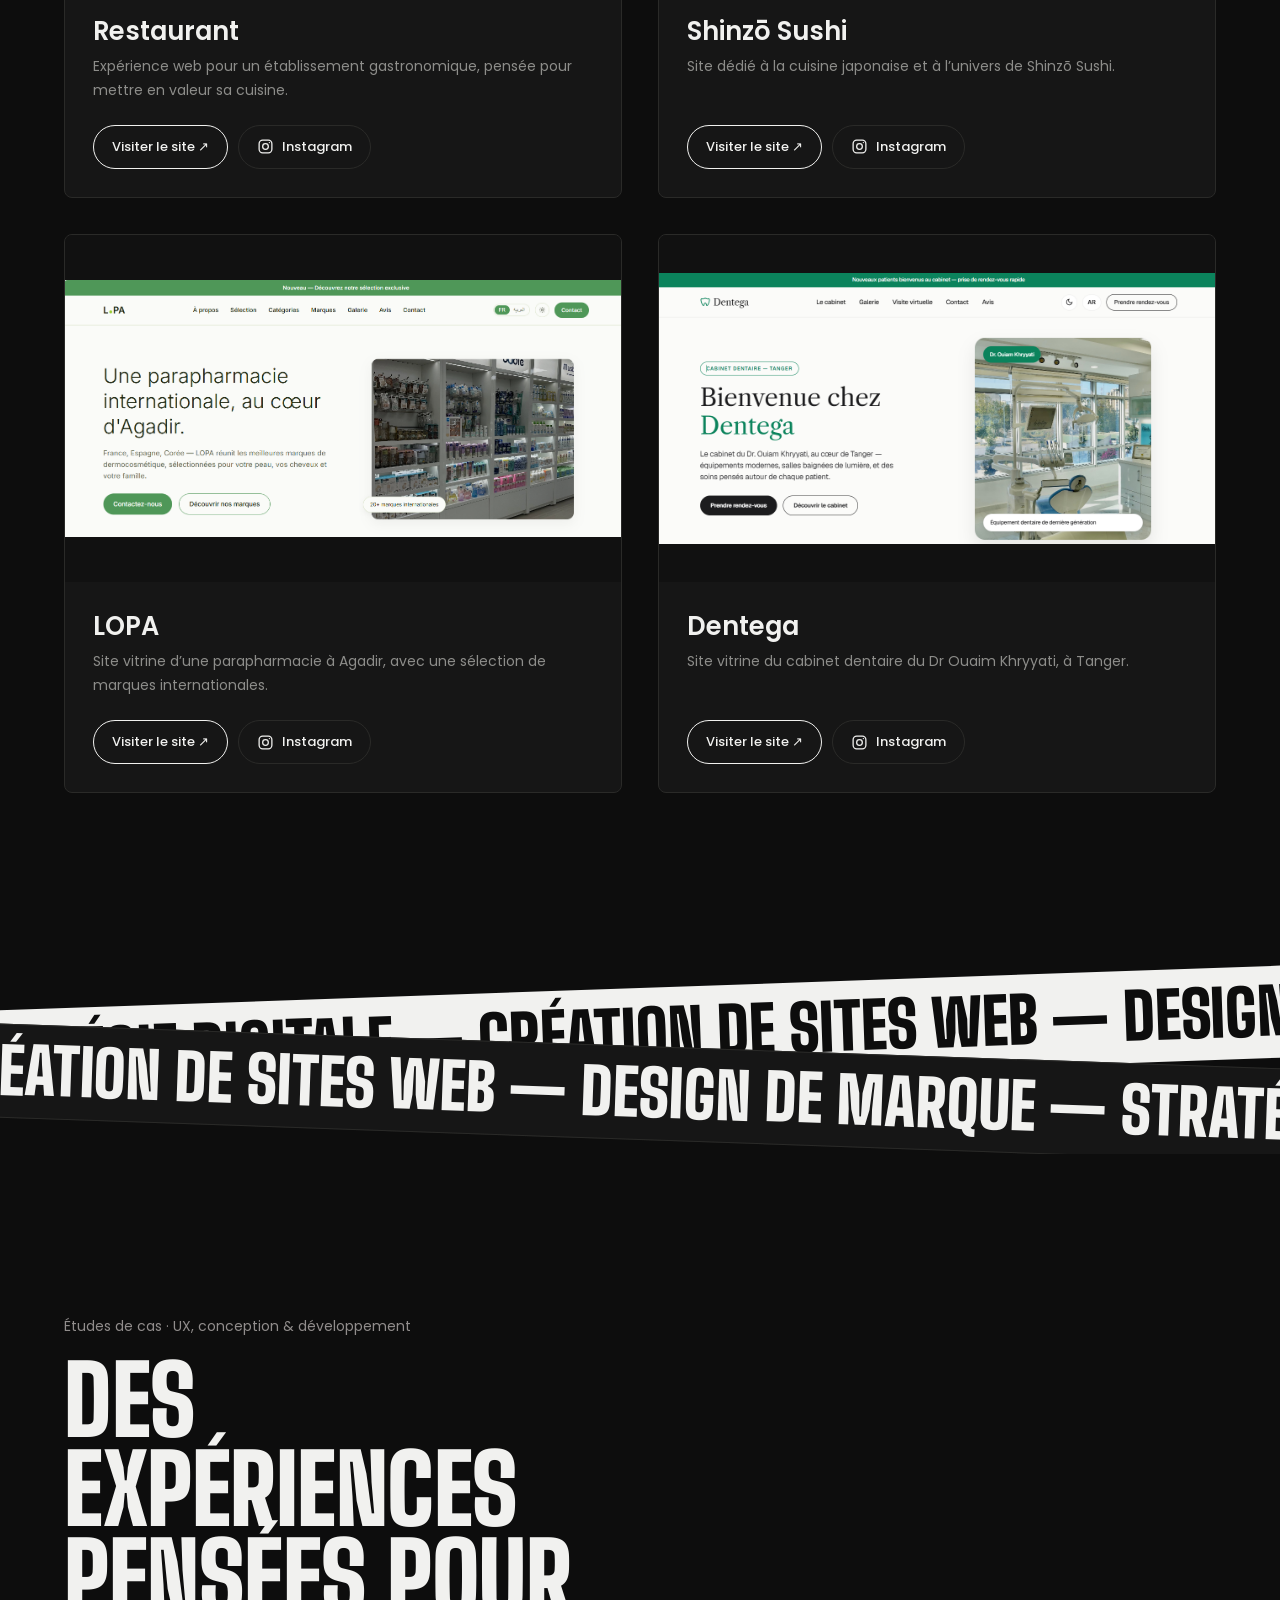
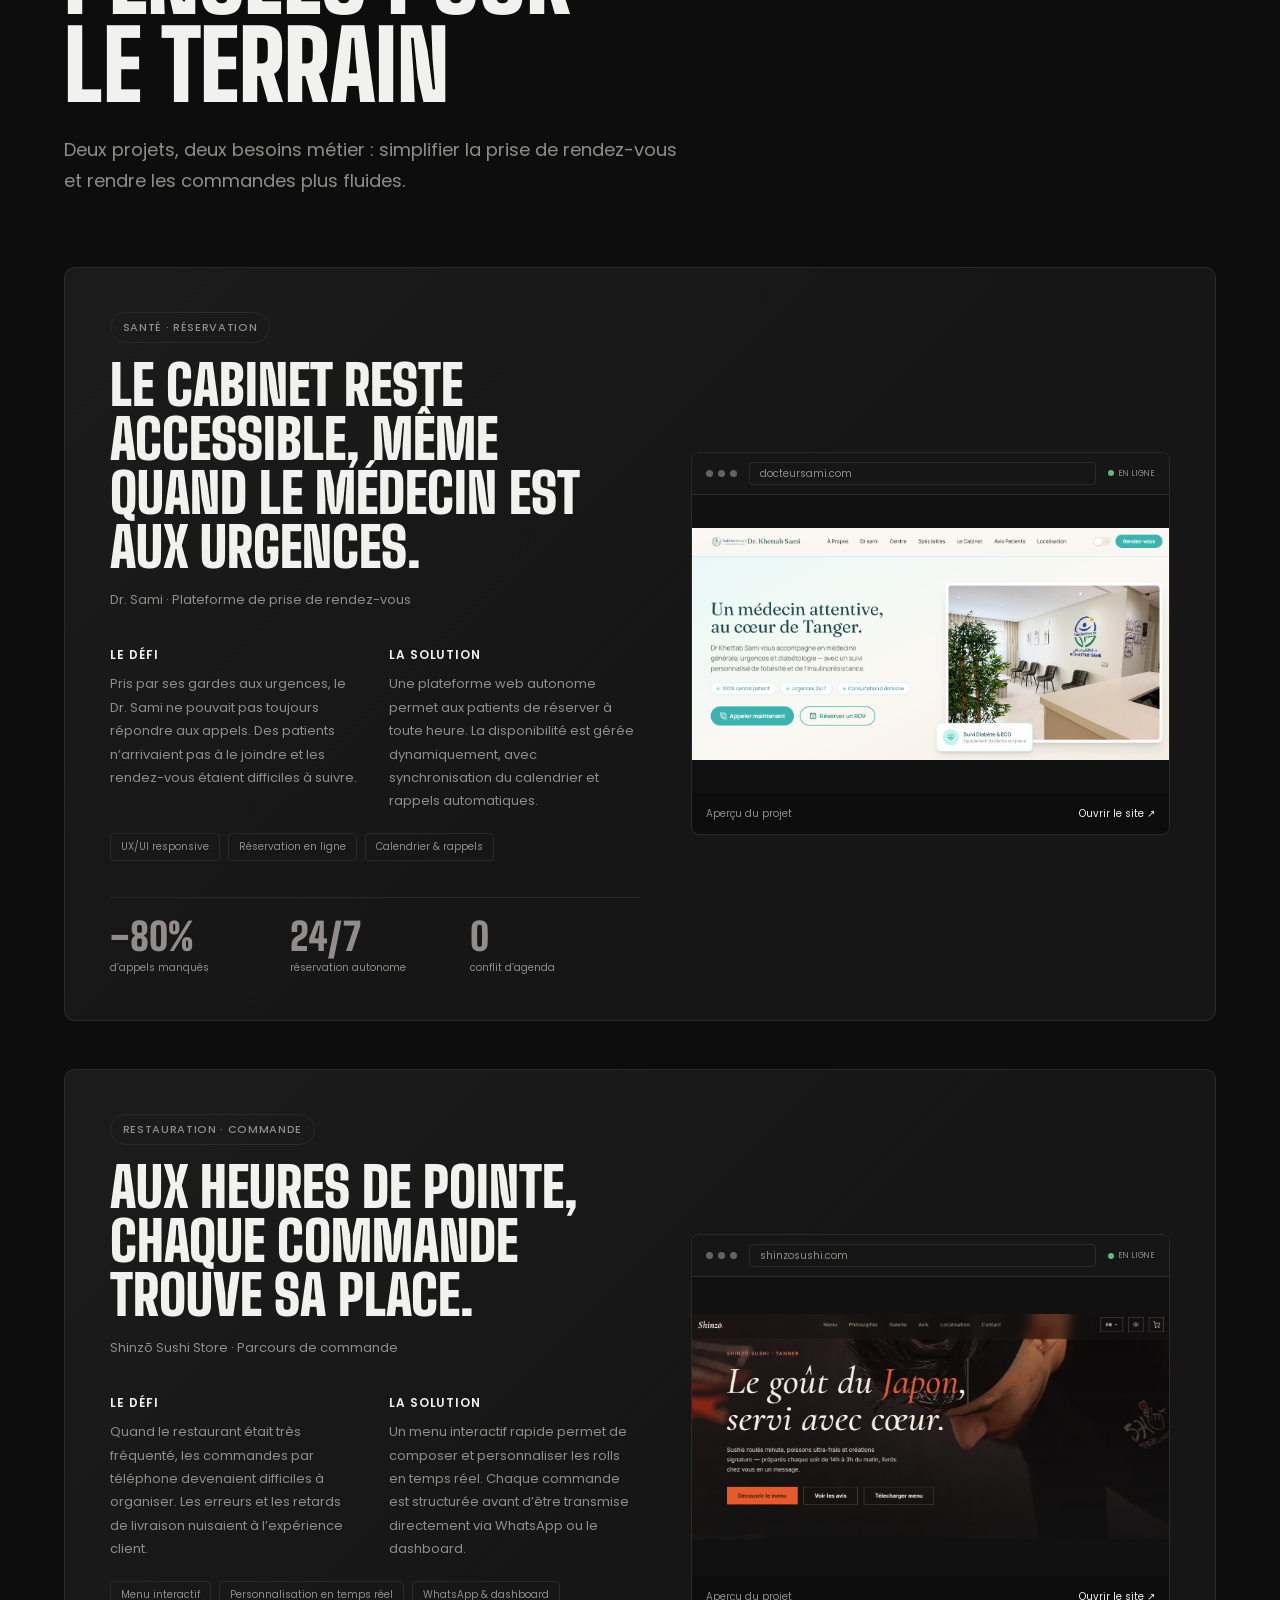
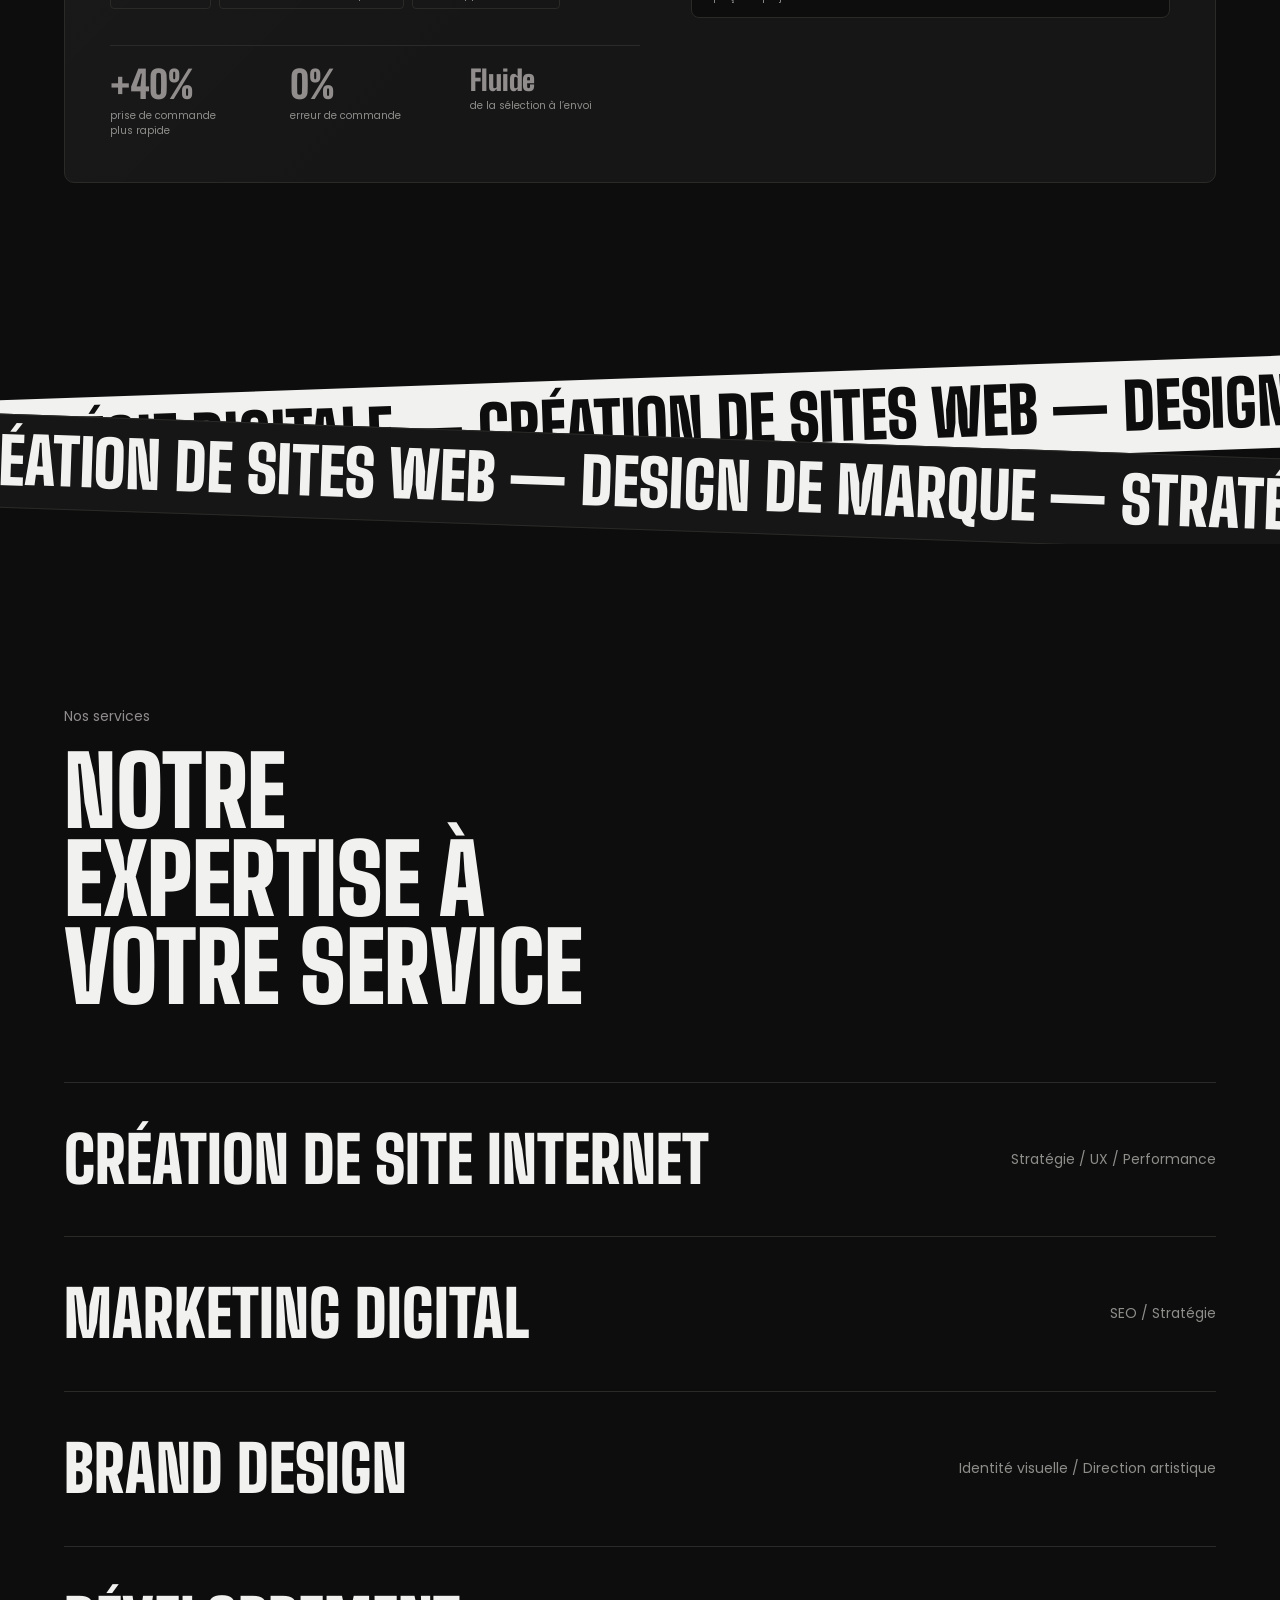
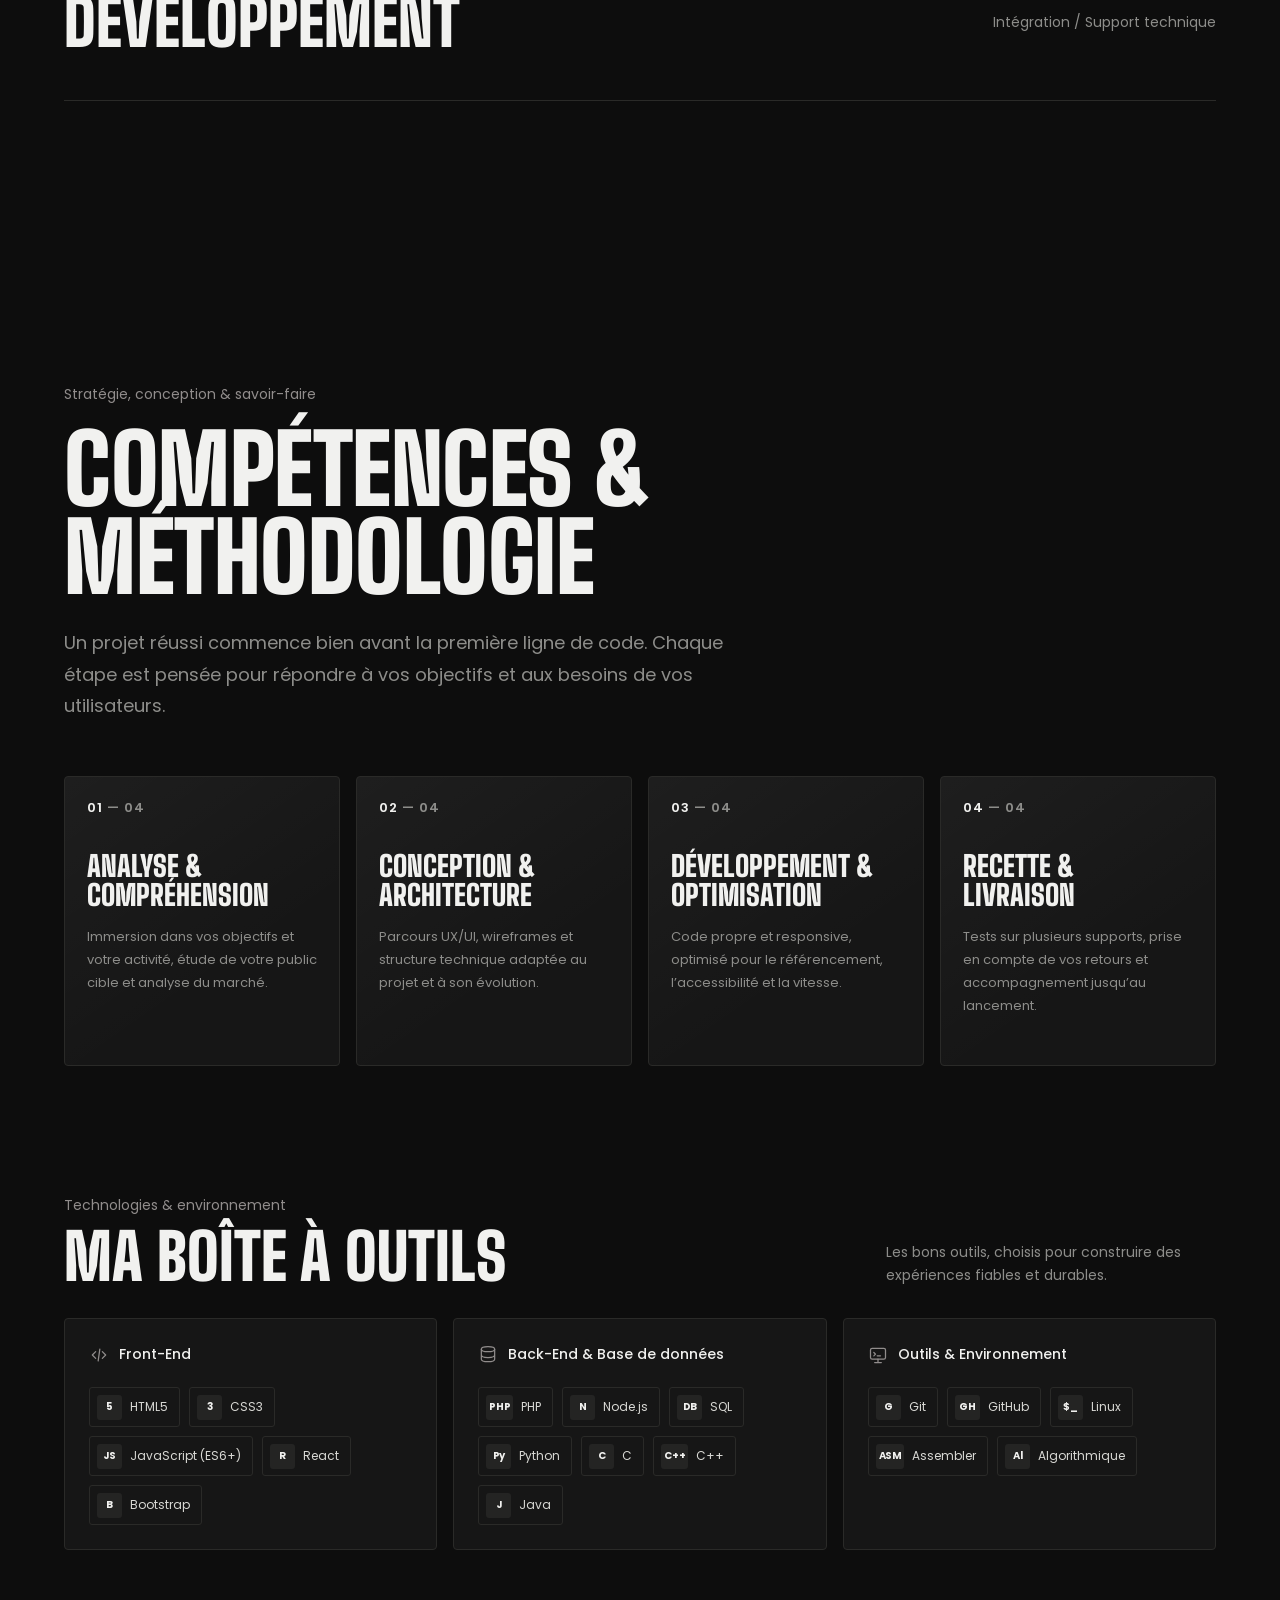
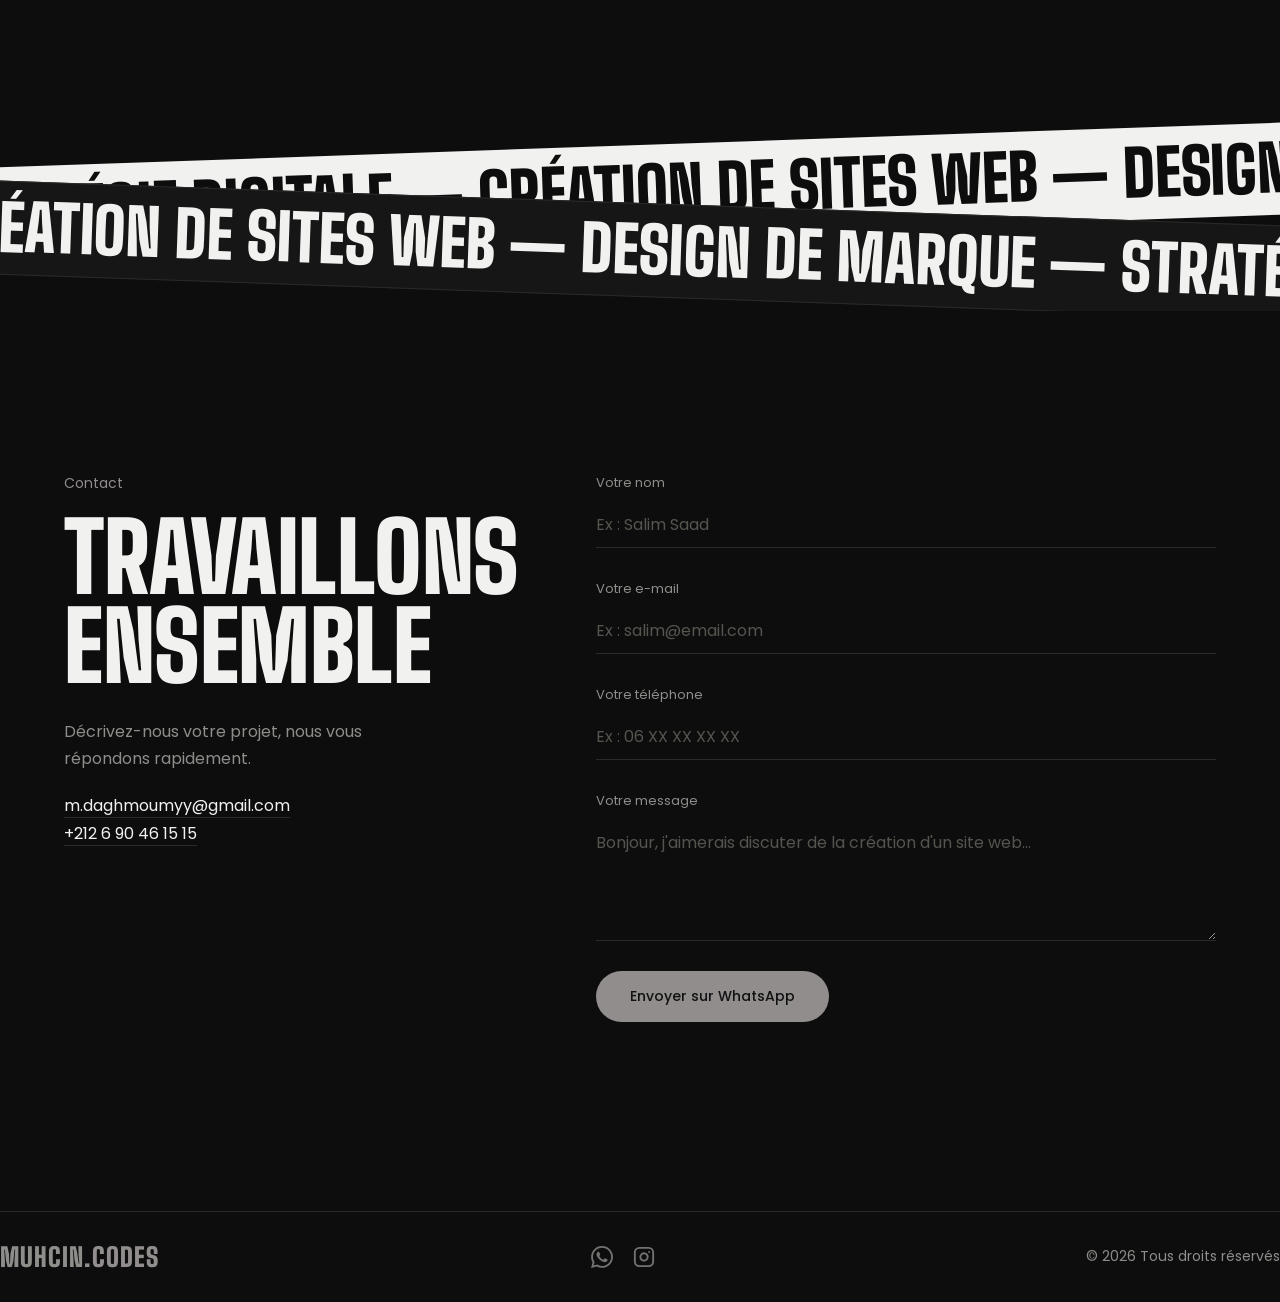
==== commit 7d4a7775: "adding one more" ====
--- a/index.html
+++ b/index.html
@@ -376,6 +376,10 @@
 
   </div>
 </section>
+  <div class="cross" aria-hidden="true">
+    <div class="band band-light"><div class="band-track">Stratégie digitale — Création de sites web — Design de marque — Stratégie digitale — Création de sites web — Design de marque — </div></div>
+    <div class="band band-dark"><div class="band-track rev">Création de sites web — Design de marque — Stratégie digitale — Création de sites web — Design de marque — Stratégie digitale — </div></div>
+  </div>
   <section class="section wrap grid-2" id="contact">
     <div>
       <p class="subtitle reveal">Contact</p>
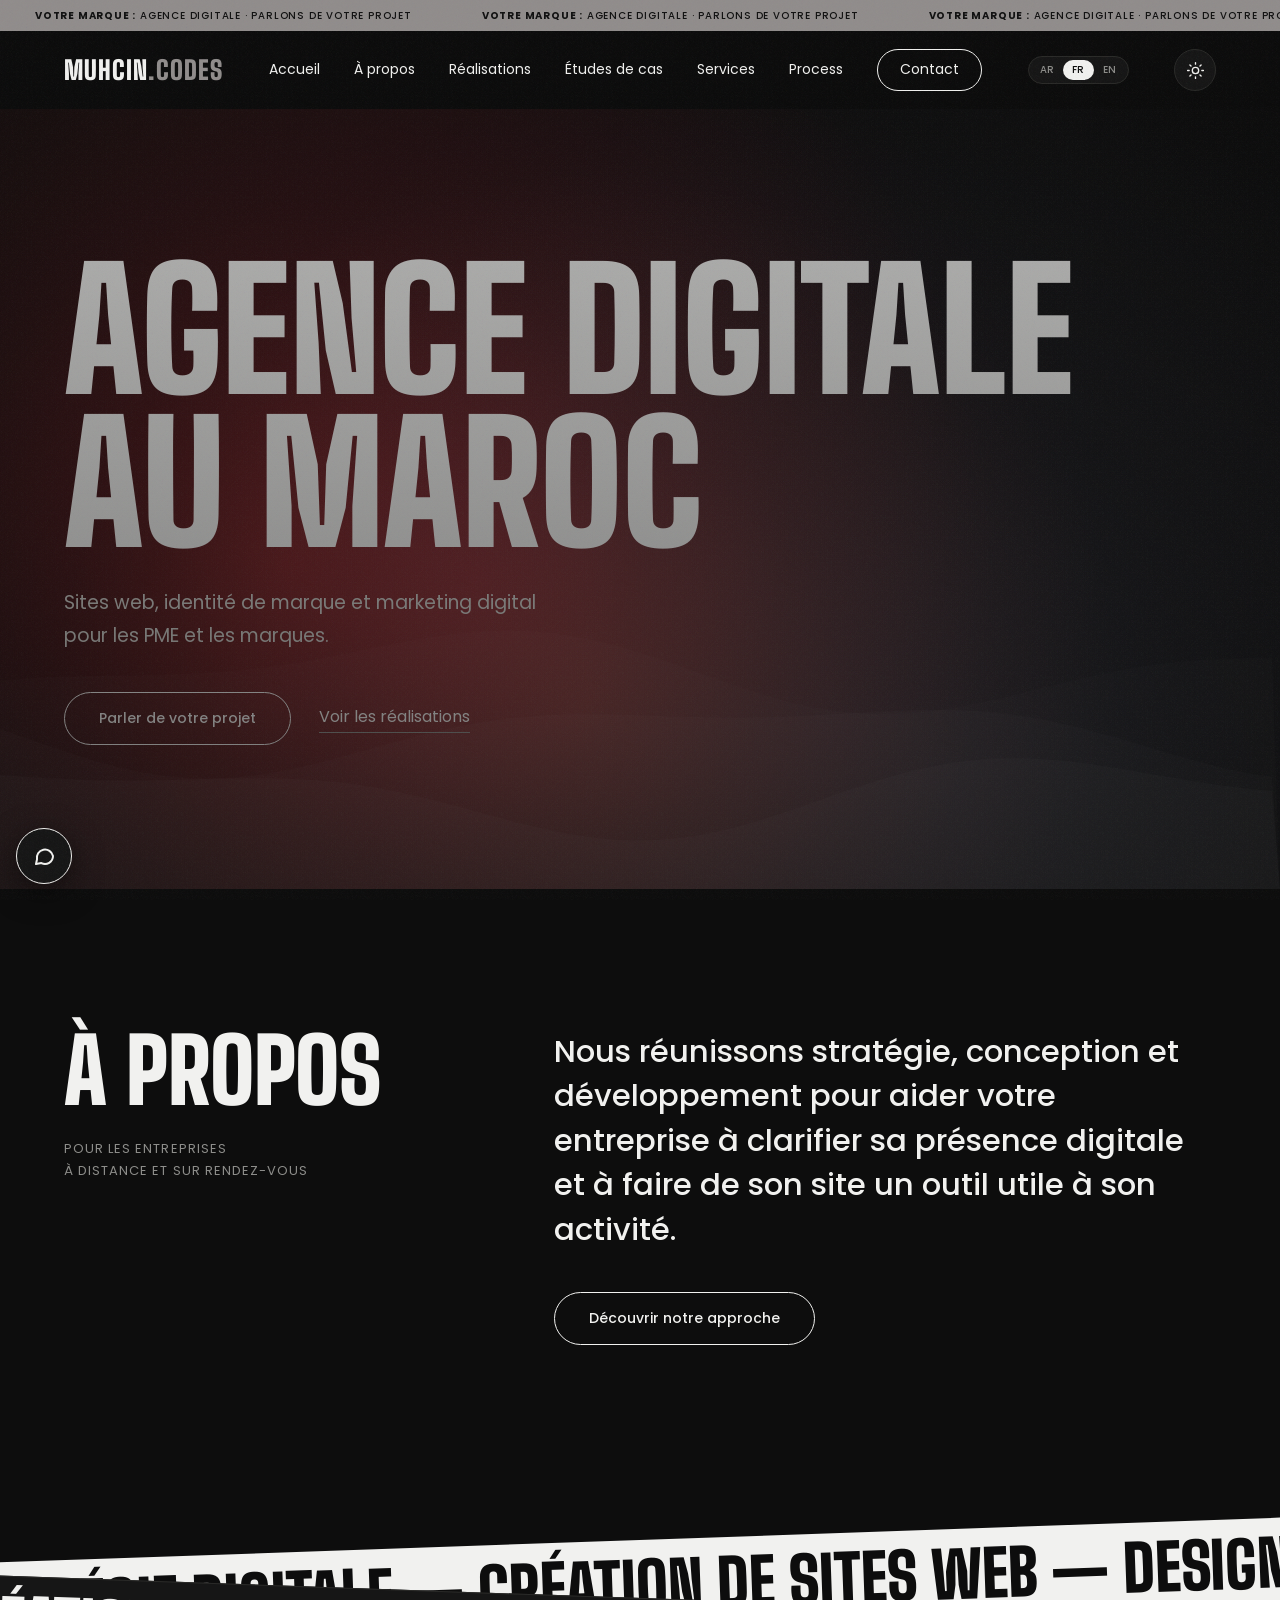
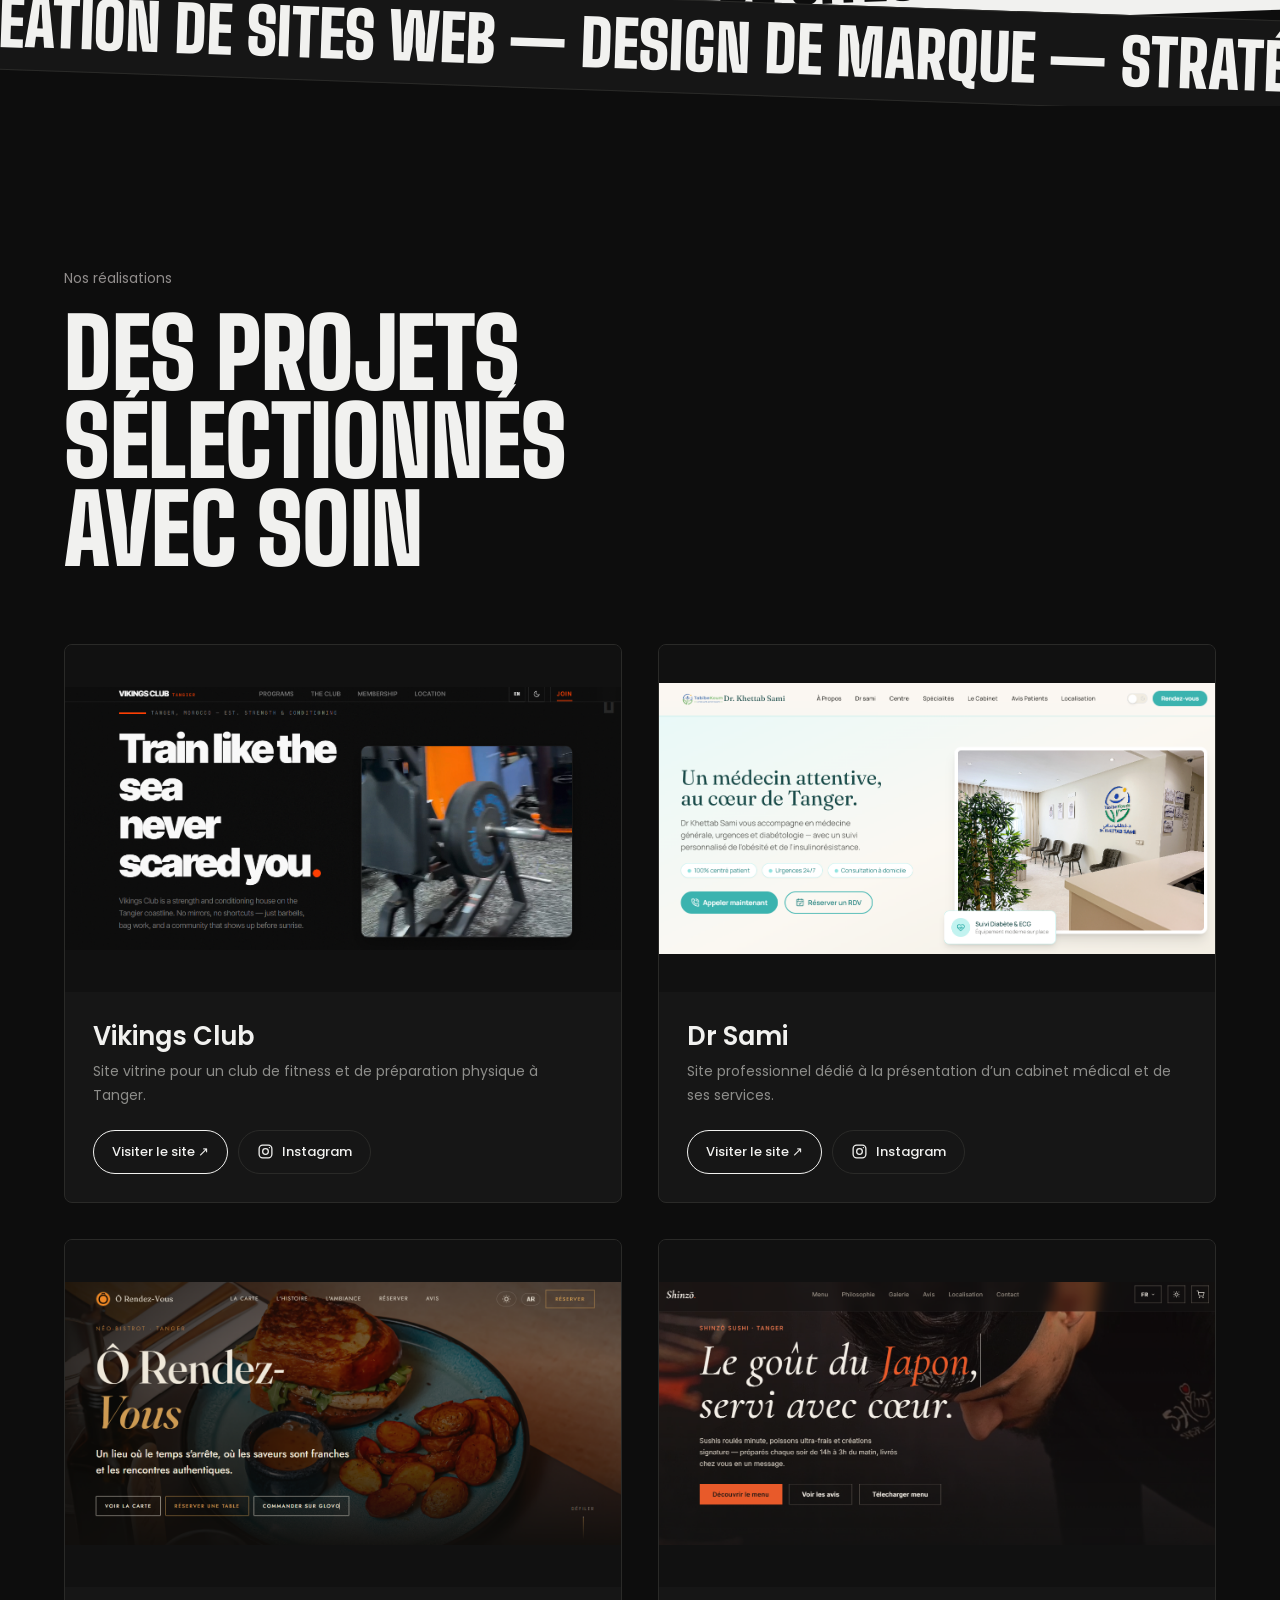
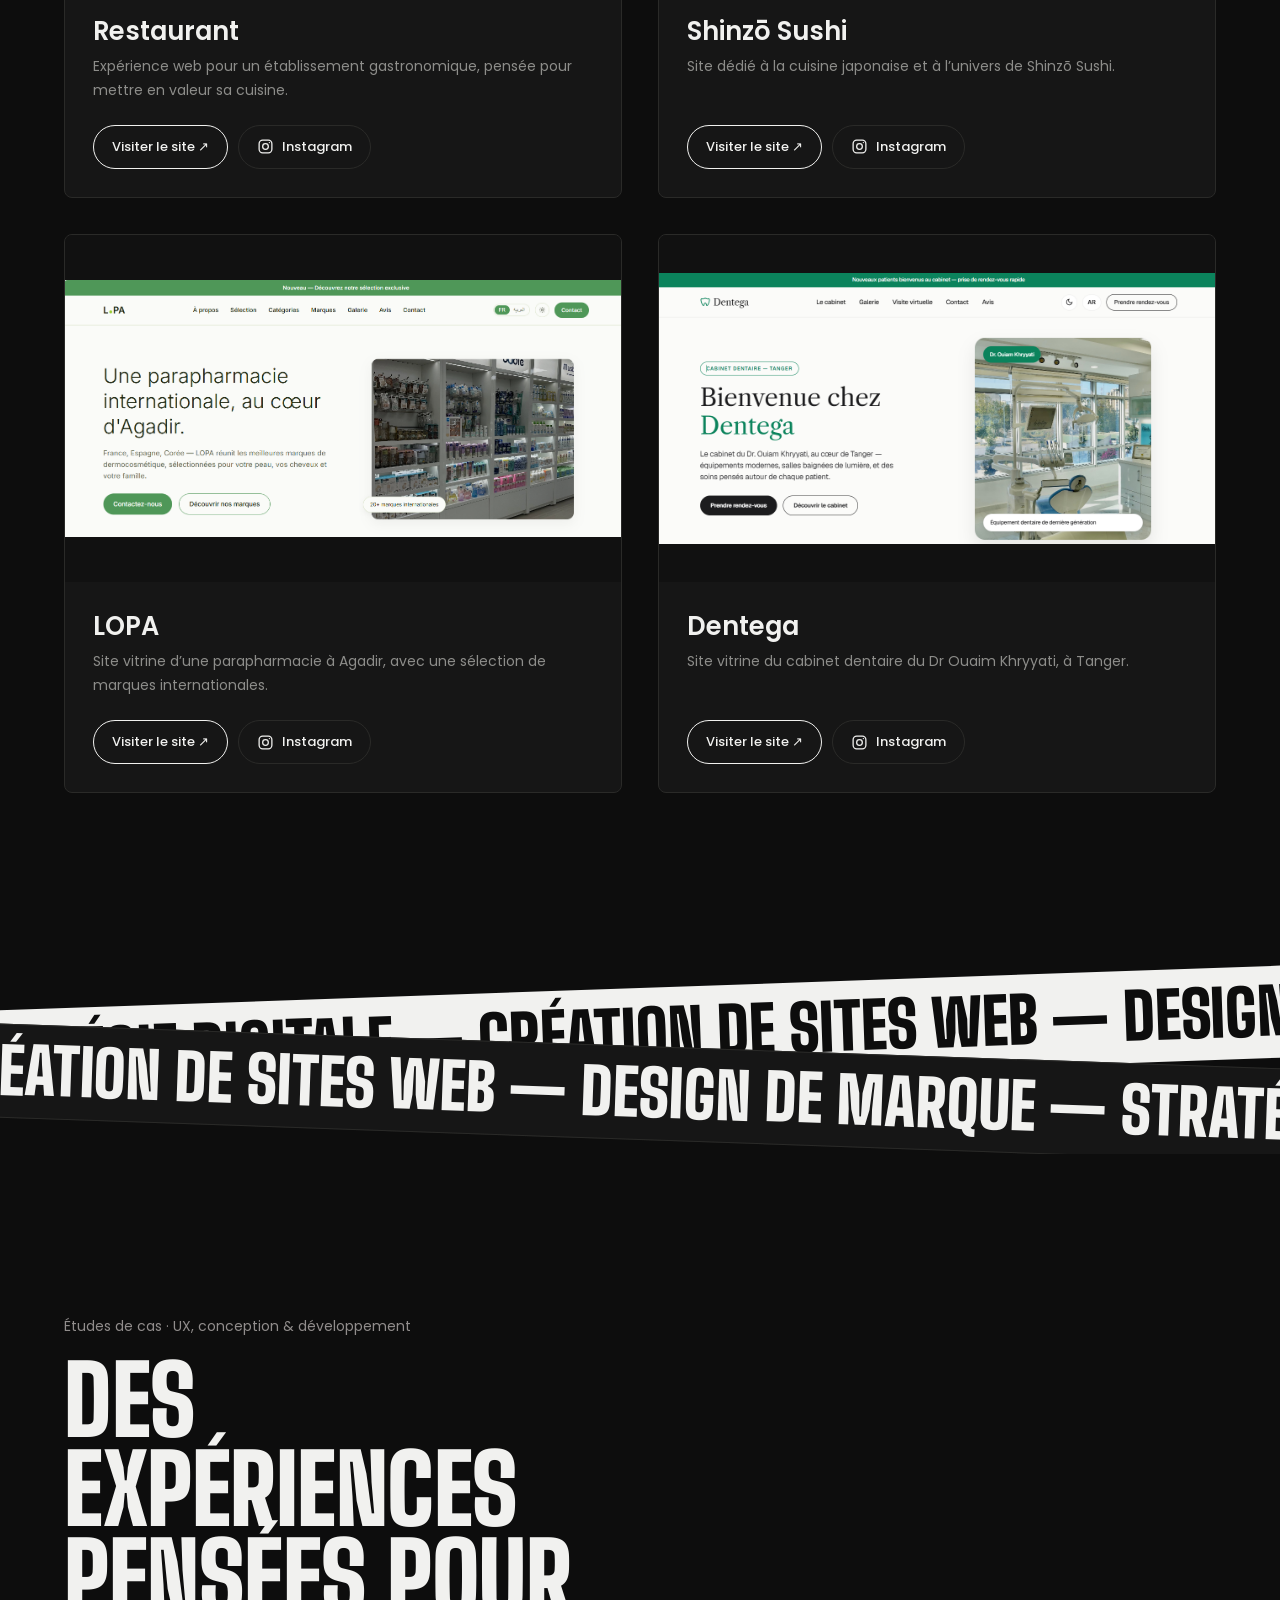
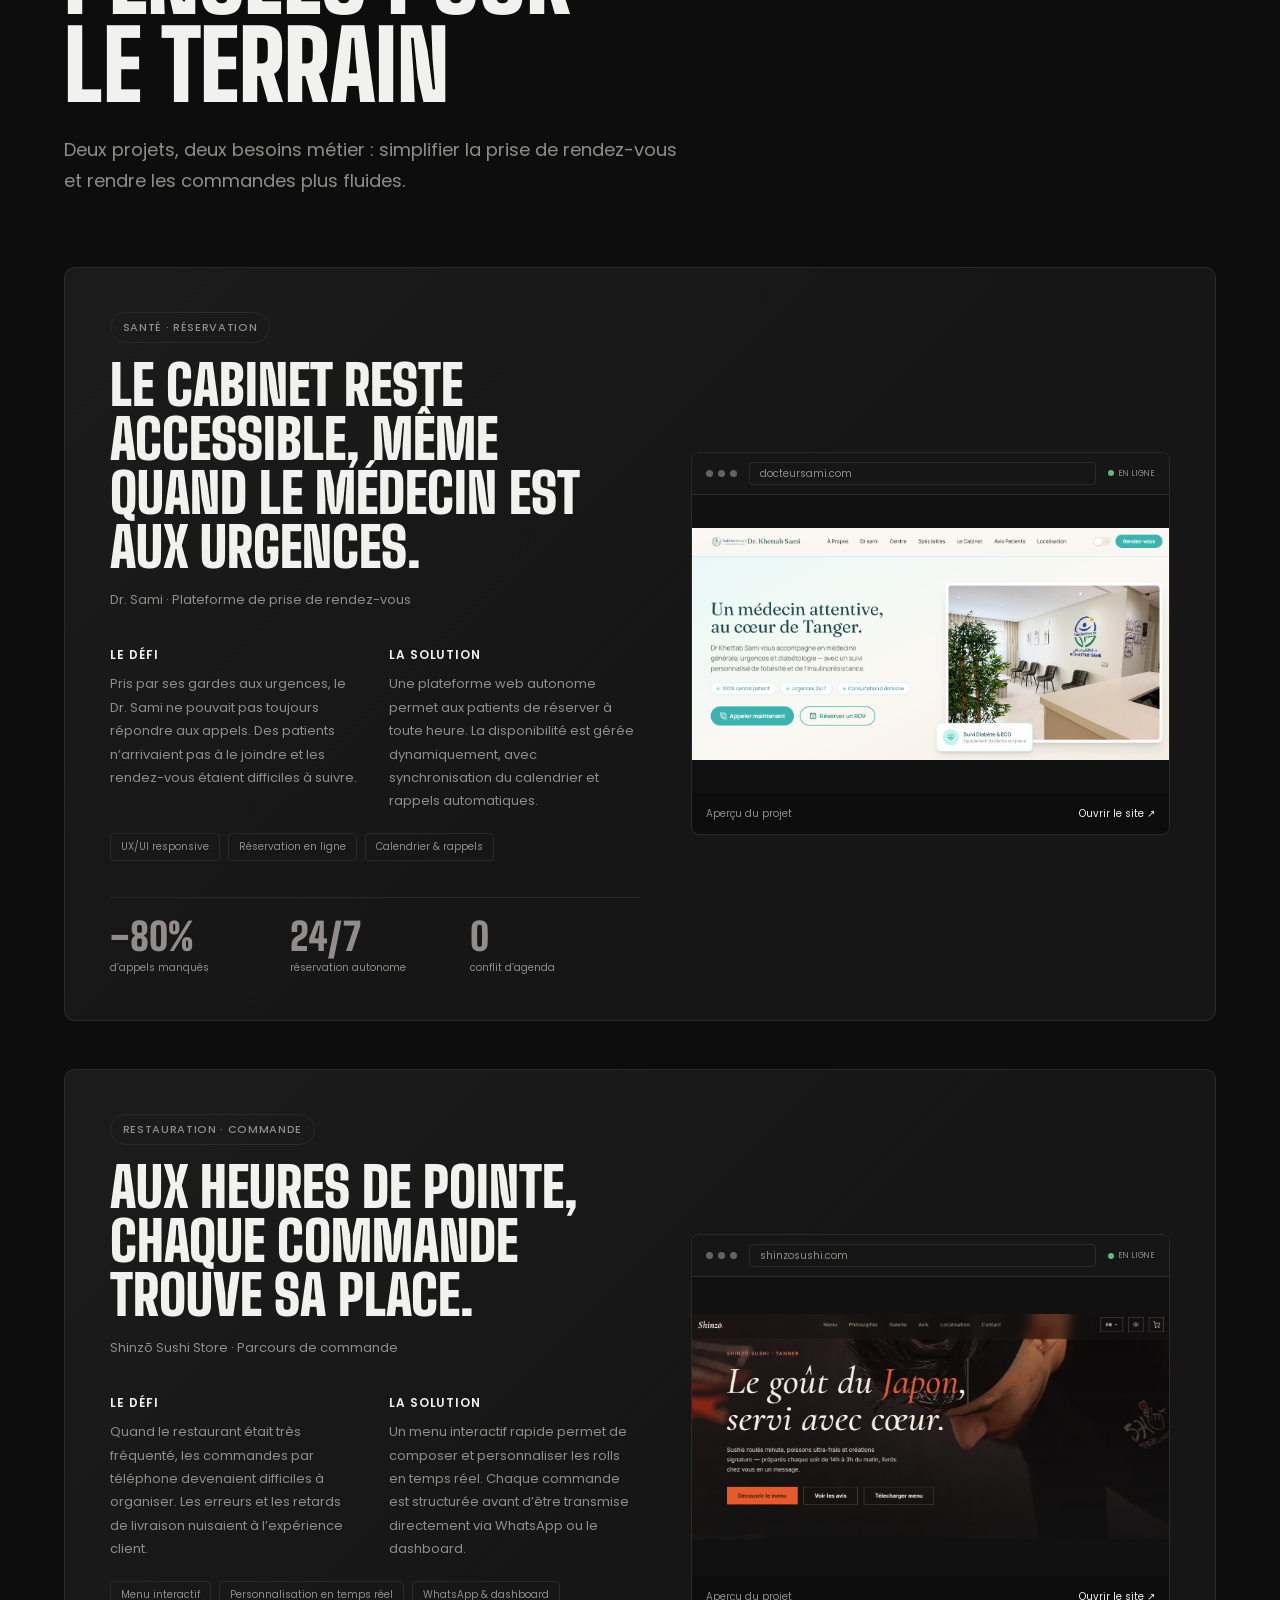
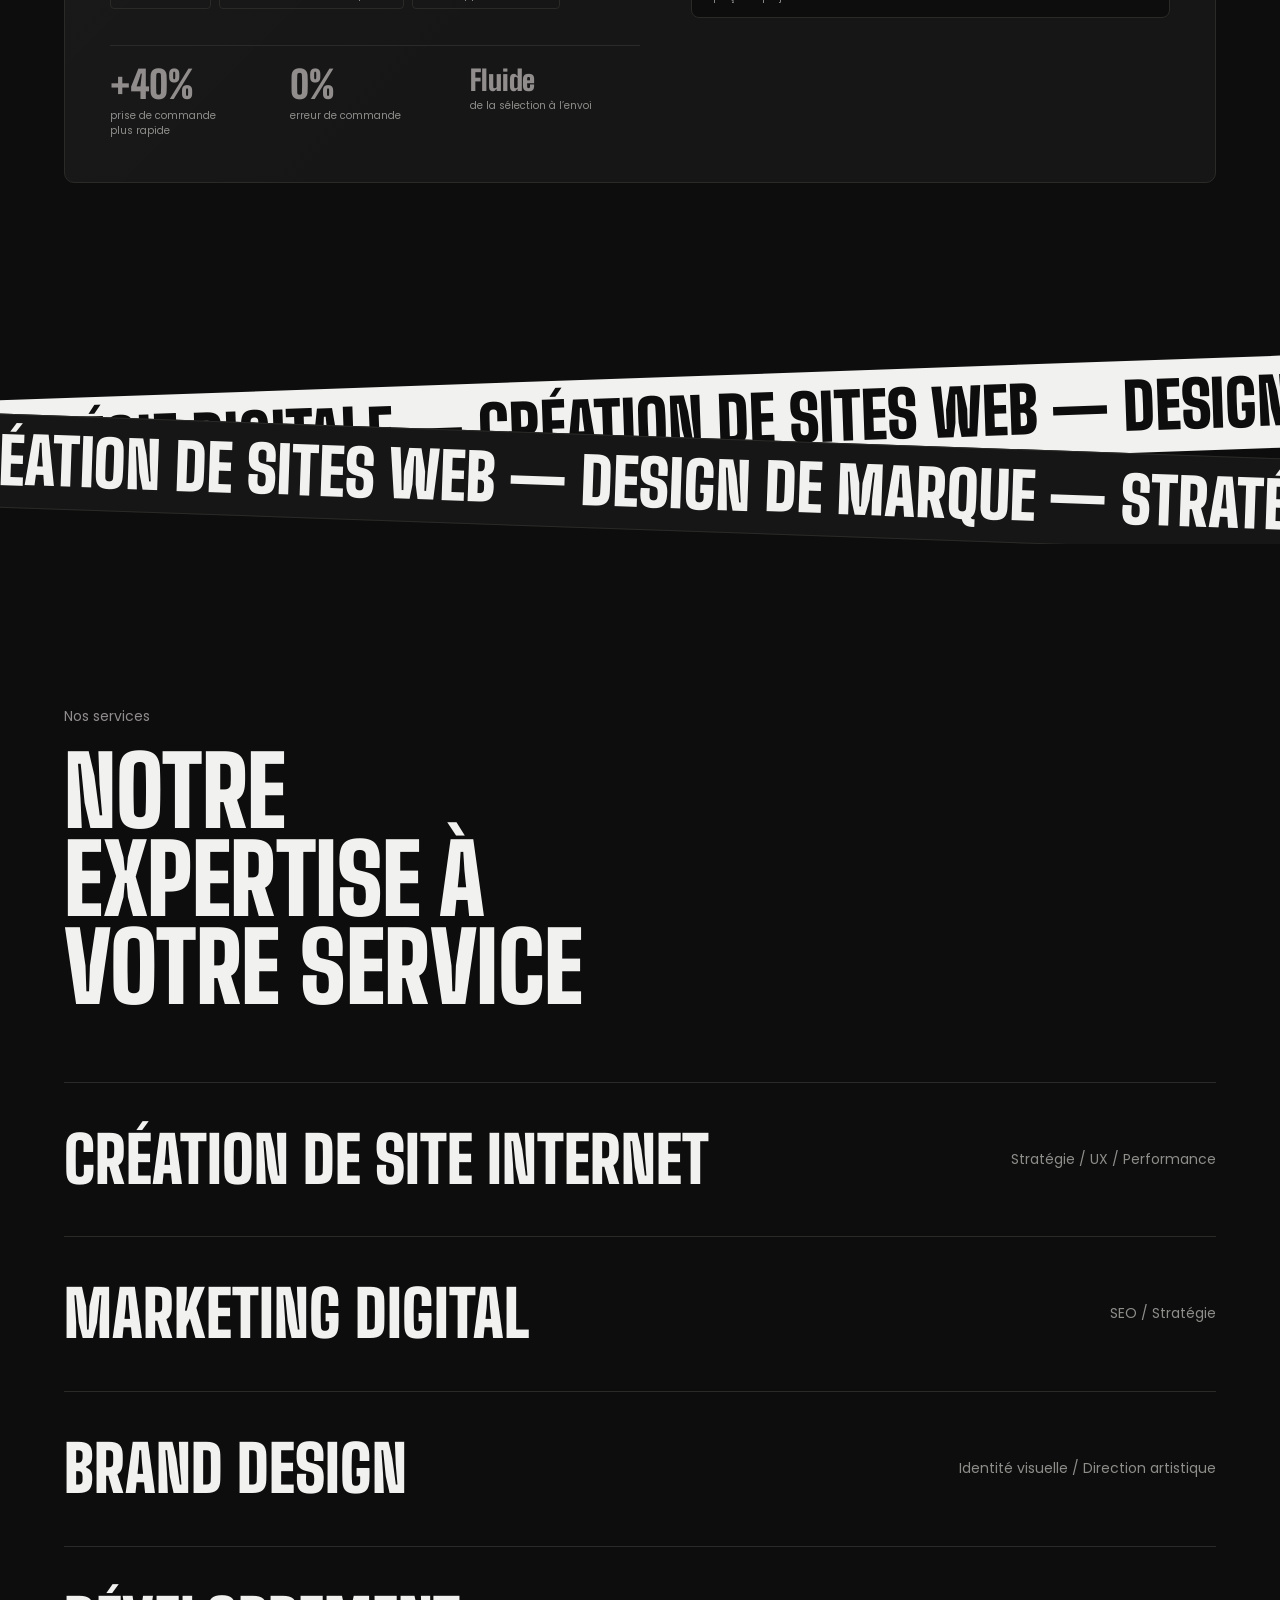
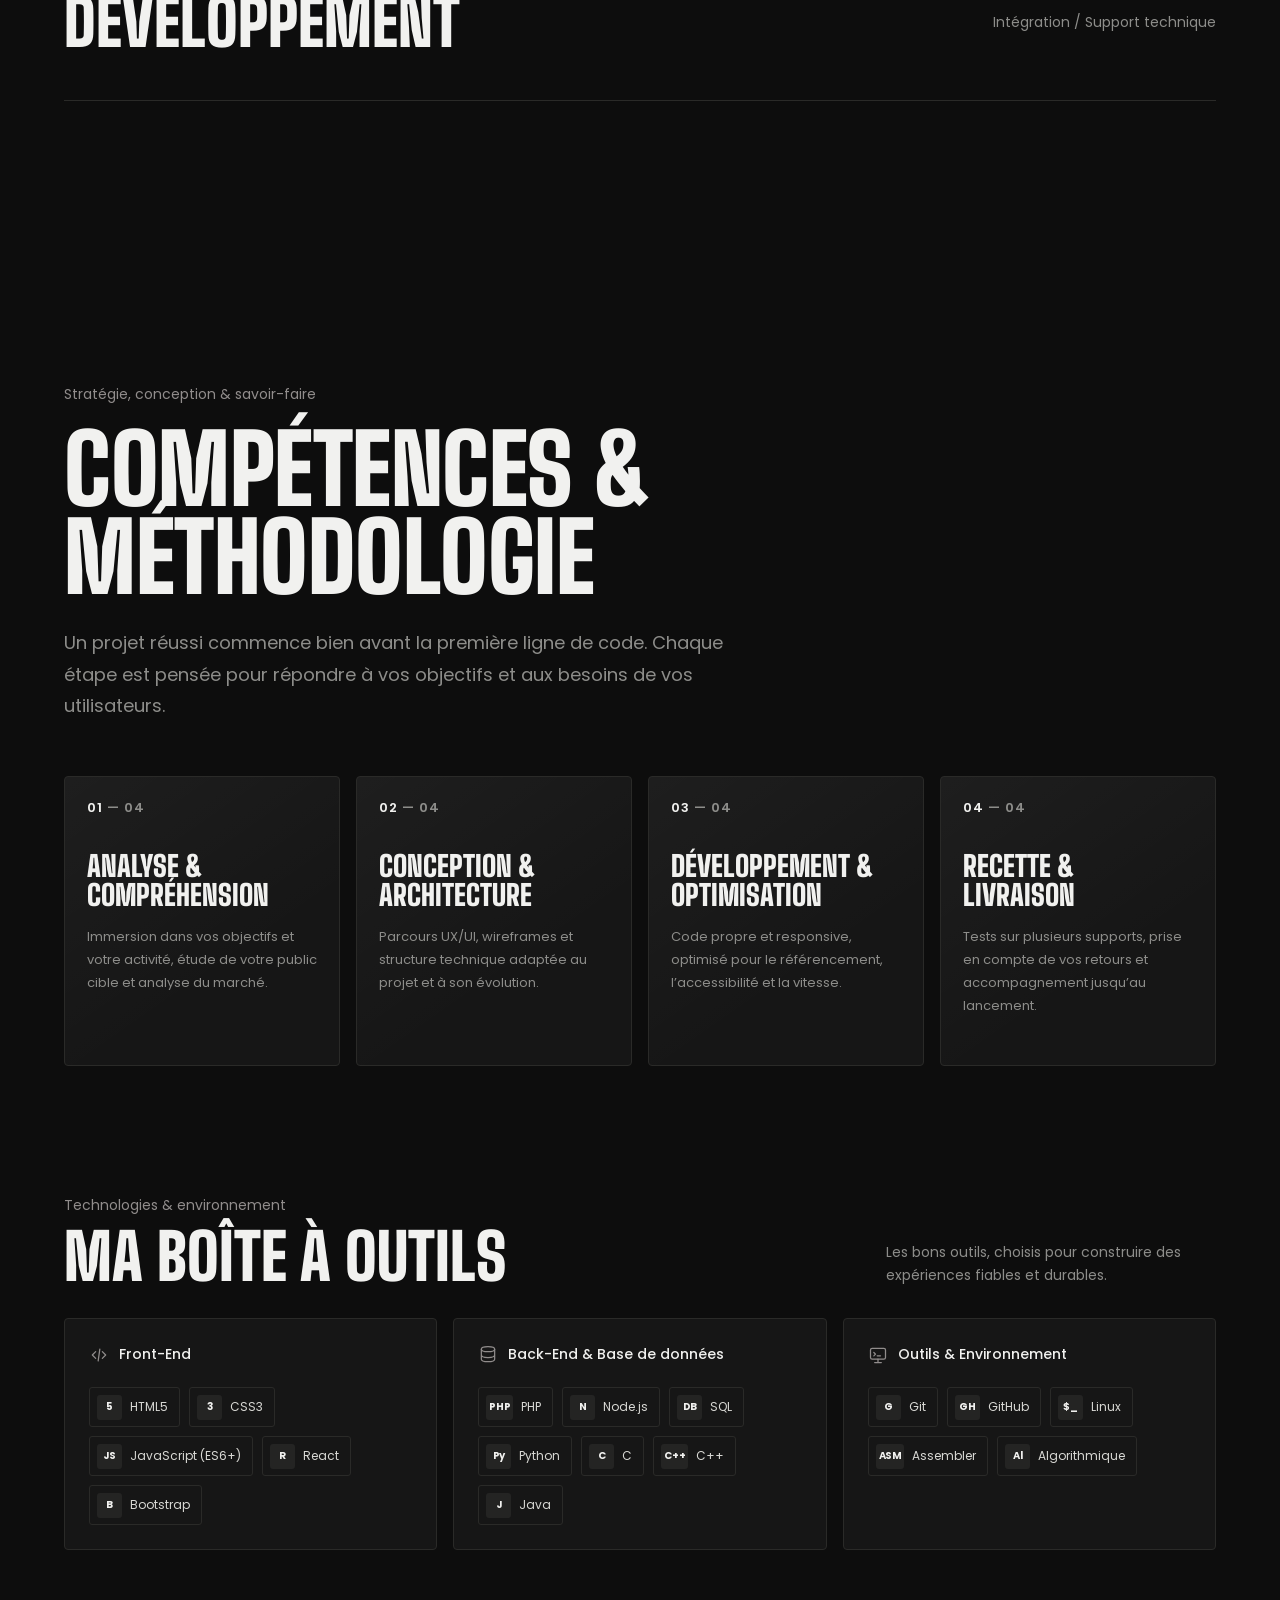
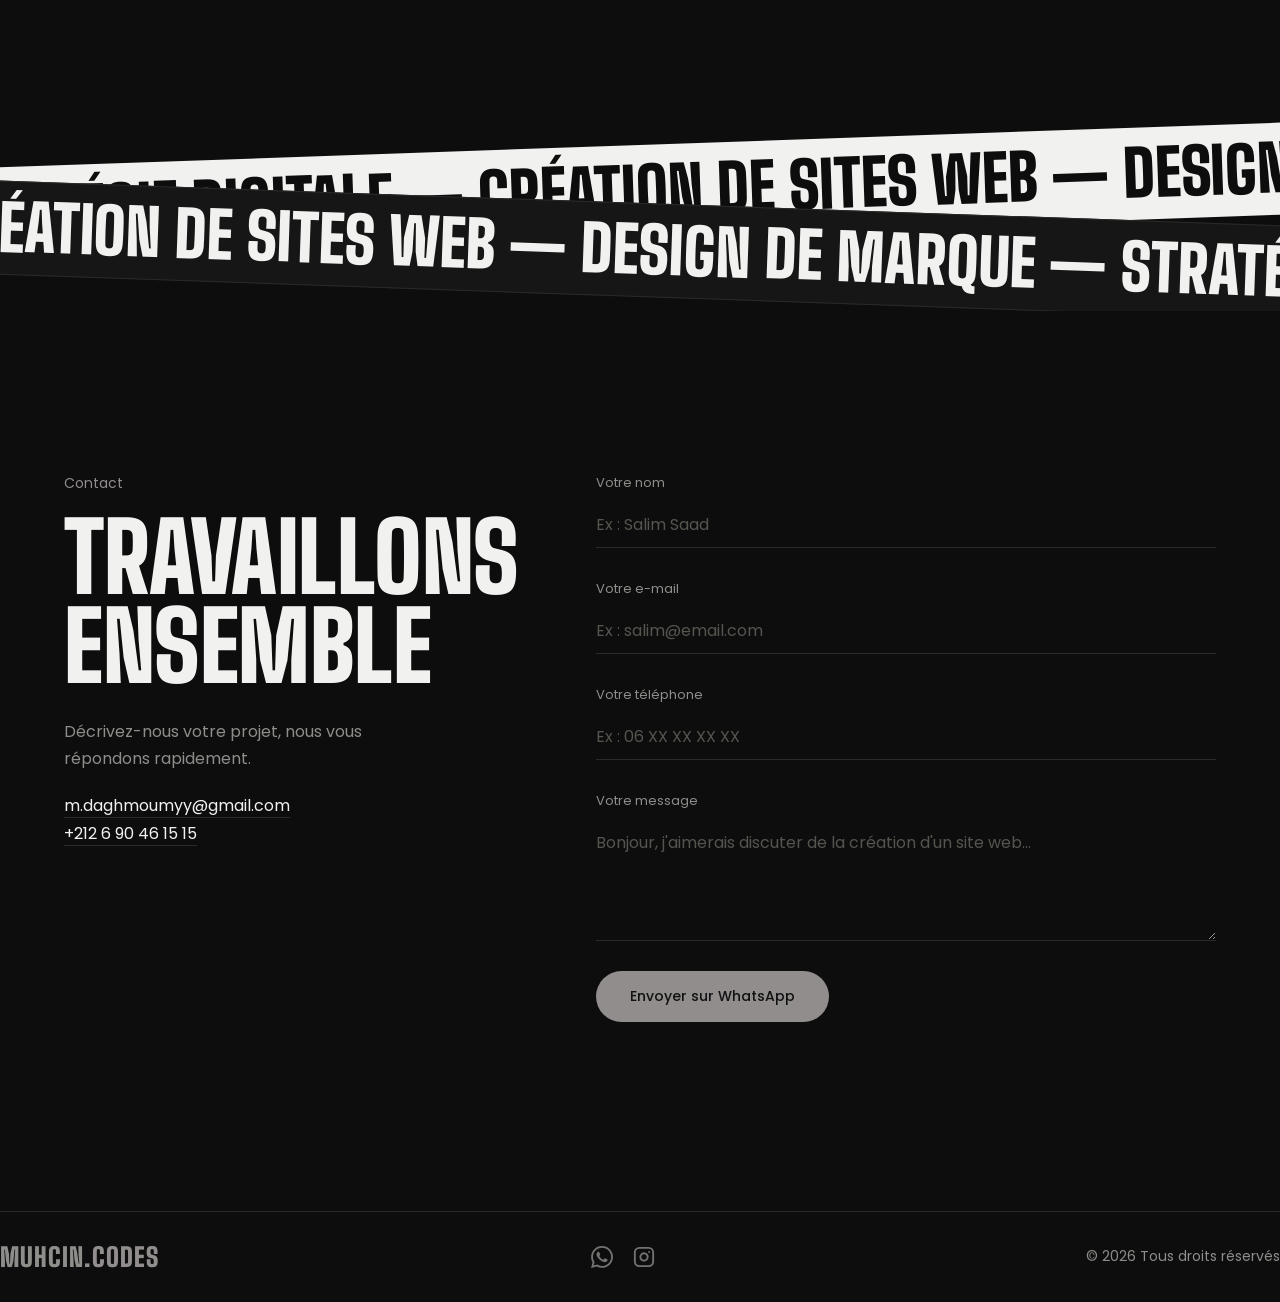
==== commit 2f8681ae: "adding multiple langague" ====
--- a/index.html
+++ b/index.html
@@ -29,6 +29,11 @@
     <a href="our-process.html">Process</a>
     <a href="#contact" class="nav-cta">Contact</a>
   </nav>
+  <div class="language-switch" role="group" aria-label="Choisir la langue">
+    <button type="button" data-language="ar" aria-label="العربية" aria-pressed="false">AR</button>
+    <button type="button" data-language="fr" aria-label="Français" aria-pressed="true">FR</button>
+    <button type="button" data-language="en" aria-label="English" aria-pressed="false">EN</button>
+  </div>
   <button class="theme-toggle" type="button" aria-label="Activer le thème clair" title="Activer le thème clair">
     <svg class="theme-icon theme-icon-sun" viewBox="0 0 24 24" aria-hidden="true">
       <circle cx="12" cy="12" r="4"></circle>
--- a/style.css
+++ b/style.css
@@ -27,6 +27,12 @@
 #nav a:hover::after{transform:scaleX(1)}
 .nav-cta{border:1px solid var(--fg);border-radius:99px;padding:8px 22px!important;transition:.3s}
 .nav-cta:hover{background:var(--fg);color:var(--bg)}
+.language-switch{display:flex;align-items:center;flex:none;padding:3px;border:1px solid var(--line);border-radius:99px;background:var(--bg2)}
+.language-switch button{min-width:31px;padding:5px 6px;border:0;border-radius:99px;background:transparent;color:var(--muted);font:500 10px/1 var(--body);cursor:pointer;transition:background .2s,color .2s}
+.language-switch button[aria-pressed="true"]{background:var(--fg);color:var(--bg)}
+.language-switch button:hover{color:var(--fg)}
+.language-switch button[aria-pressed="true"]:hover{color:var(--bg)}
+.language-switch button:focus-visible{outline:2px solid var(--accent);outline-offset:2px}
 .theme-toggle{display:grid;place-items:center;flex:none;width:42px;height:42px;border:1px solid var(--line);border-radius:50%;background:var(--bg2);color:var(--fg);cursor:pointer;transition:background .25s,border-color .25s,color .25s,transform .25s}
 .theme-toggle:hover{transform:rotate(-12deg);border-color:var(--accent);color:var(--accent)}
 .theme-toggle:focus-visible{outline:2px solid var(--accent);outline-offset:3px}
@@ -173,6 +179,7 @@
   #nav{gap:clamp(10px,1.5vw,17px);font-size:12px}
   .logo{font-size:22px}
   .theme-toggle{width:38px;height:38px}
+  .language-switch button{min-width:27px;padding-inline:4px}
 }
 @media(max-width:600px){
   .works{grid-template-columns:1fr}
@@ -184,9 +191,25 @@
   .case-caption{font-size:9px}
   .work-actions{width:100%}
   .work-btn{flex:1}
-  .header{gap:10px}
+  .header{gap:6px}
+  .logo{font-size:21px}
   .theme-toggle{margin-left:auto}
-}
+  .theme-toggle{width:36px;height:36px}
+  .burger{width:36px;height:36px}
+  .language-switch{padding:2px}
+  .language-switch button{min-width:23px;padding:5px 3px;font-size:9px}
+}
+:root[lang="ar"] body{font-family:Tahoma,Arial,sans-serif}
+:root[lang="ar"] .hero-inner,:root[lang="ar"] .grid-2,:root[lang="ar"] .work-content,:root[lang="ar"] .case-main,:root[lang="ar"] .form{ text-align:right }
+:root[lang="ar"] .actions,:root[lang="ar"] .work-actions{justify-content:flex-start}
+:root[lang="ar"] .process-page :is(h1,h2,h3,h4,p,li,span){text-align:right}
+:root[lang="ar"] .process-page .timeline::before{left:auto;right:var(--x)}
+:root[lang="ar"] .process-page .phase-card{padding-right:var(--pl);padding-left:0}
+:root[lang="ar"] .process-page .phase-card::before{left:auto;right:calc(var(--x) - 7px)}
+:root[lang="ar"] .process-page .phase-header{padding-right:20px;padding-left:24px}
+:root[lang="ar"] .process-page .deliverables li{padding-right:18px;padding-left:0}
+:root[lang="ar"] .process-page .deliverables li::before{right:0;left:auto}
+:root[lang="ar"] .process-page .cta-actions{justify-content:flex-start}
 @media(prefers-reduced-motion:reduce){*{animation:none!important;transition:none!important}.js .reveal{opacity:1;transform:none}}
 
 
